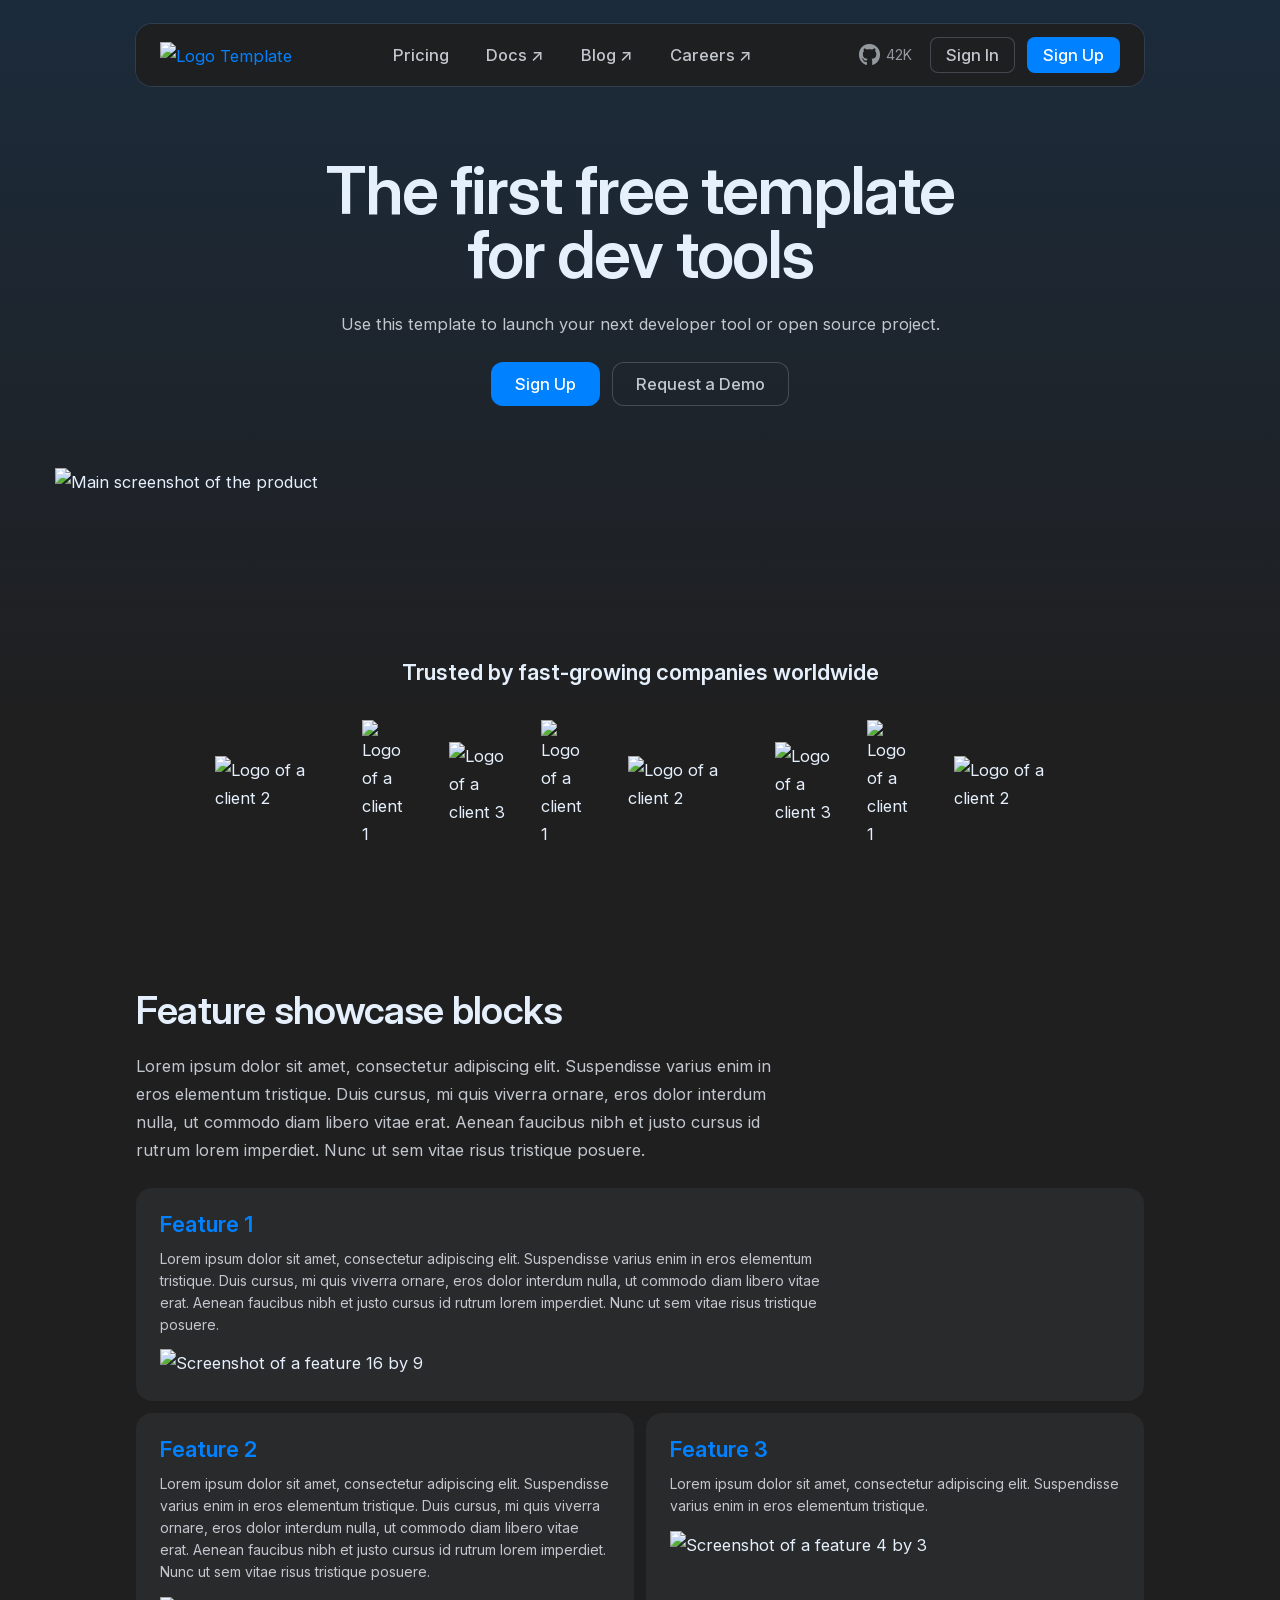
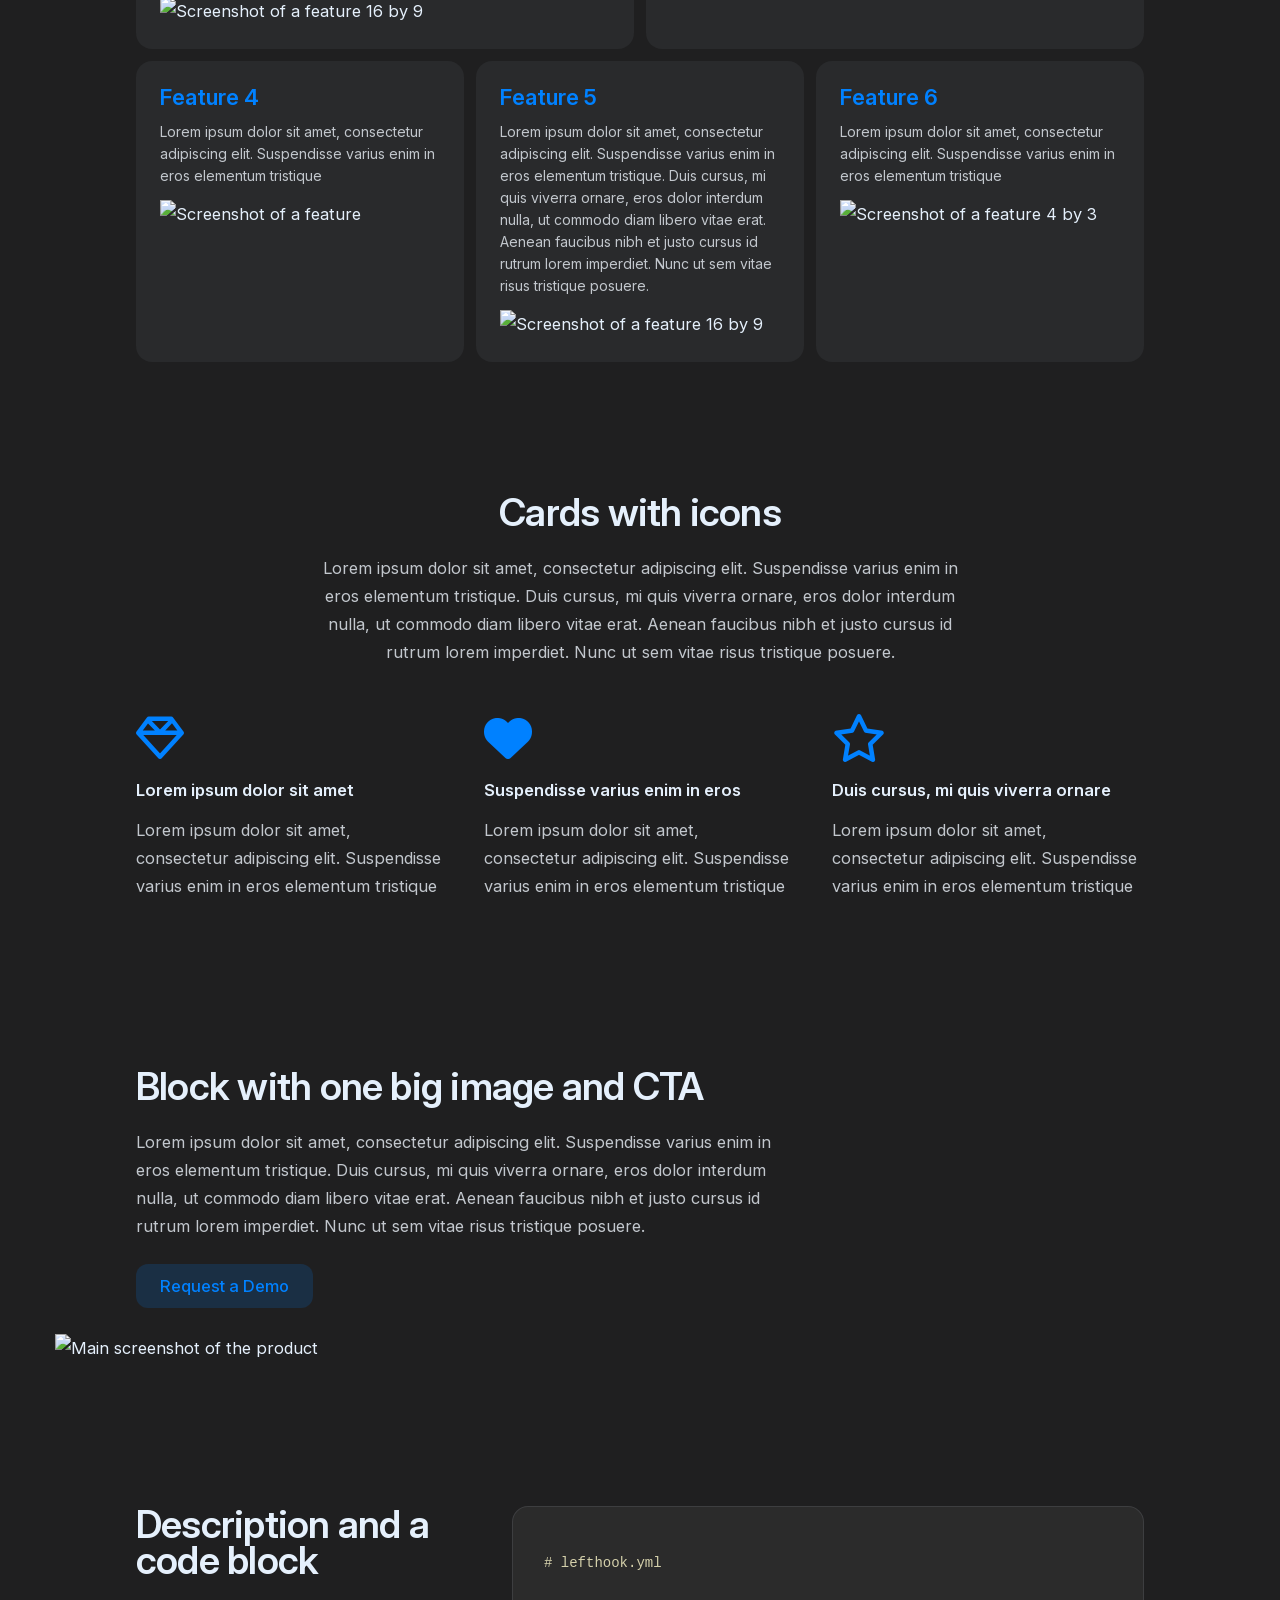
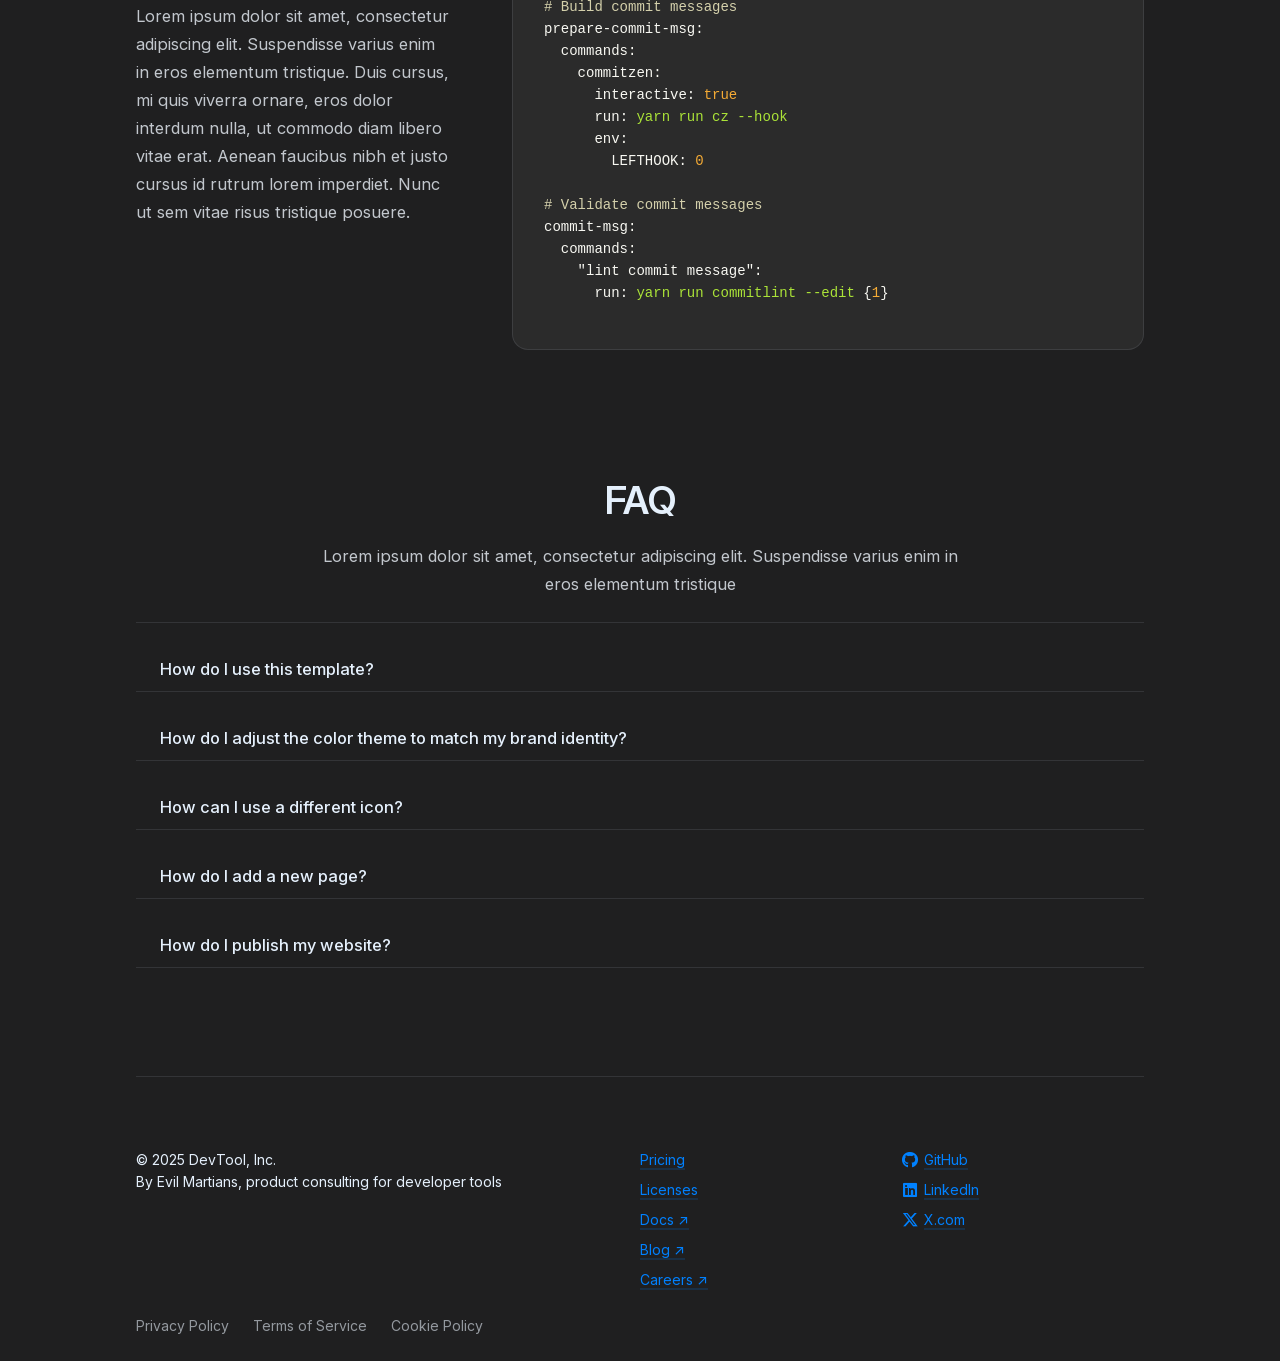
==== index.html @ e900818a "Merge c39c2cb5c415121796e2e6fe99fafd149a6c31c5 into 036e75100ebb5dcdecfb11efb75185112f4ec8be" ====
<!DOCTYPE html>
<html>
  <head>
    <meta charset="utf-8" />
    <title>LaunchKit — the first free template for dev tools</title>
    <meta content="The first free template for dev tools" name="description" />
    <meta content="width=device-width, initial-scale=1" name="viewport" />
    <link href="css/index.css" rel="stylesheet" type="text/css" />
    <link href="images/favicon.ico" rel="shortcut icon" type="image/x-icon" />
    <link href="images/webclip.png" rel="apple-touch-icon" />
  </head>
  <body class="theme-dark">
    <div class="background-gradient"></div>
    <div class="layout-blockcontainer page-container container">
      <div
        data-animation="default"
        data-collapse="medium"
        data-duration="400"
        data-easing="ease"
        data-easing2="ease"
        role="banner"
        class="navbar nav"
      >
        <div class="nav-container">
          <a
            href="index.html"
            aria-current="page"
            class="brand nav-brand current"
            ><img
              src="images/Logo-Template.svg"
              loading="lazy"
              alt="Logo Template"
          /></a>
          <nav role="navigation" class="nav-menu nav-menu">
            <a href="pricing.html" class="nav-link nav-link">Pricing</a>
            <a href="https://mintlify.com" class="nav-link nav-link">Docs ↗</a>
            <a href="https://substack.com" class="nav-link nav-link">Blog ↗</a>
            <a href="https://wellfound.com" class="nav-link nav-link"
              >Careers ↗</a
            >
            <div class="button-group-inline mobile-only">
              <a href="#" class="button-tertiary button">Sign In</a>
              <a href="#" class="button-primary button">Sign Up</a>
            </div>
          </nav>
          <div class="button-group">
            <a
              href="https://github.com"
              class="button-icon-text size-small hide-on-mobile inline-block"
            >
              <div class="icon-brand-m"></div>
              <div class="paragraph-s color-tertiary">42K</div>
            </a>
            <a href="#" class="button-tertiary size-small hide-on-mobile button"
              >Sign In</a
            >
            <a href="#" class="button-primary size-small button">Sign Up</a>
            <div class="menu-button nav-button">
              <div class="icon-nav-menu"></div>
            </div>
          </div>
        </div>
      </div>
      <section class="section">
        <div class="heading first-screen centered">
          <h1 class="heading-1-tight balanced">
            The first free template for dev tools
          </h1>
          <p class="paragraph-dimmed">
            Use this template to launch your next developer tool or open source
            project.
          </p>
          <div class="button-group margin-paragraph centered">
            <a href="#" class="button-primary button">Sign Up</a>
            <a href="#" class="button-tertiary button">Request a Demo</a>
          </div>
        </div>
        <div class="image-wide">
          <img
            src="images/UI-Light.png"
            loading="lazy"
            width="Auto"
            sizes="(max-width: 767px) 100vw, (max-width: 991px) 728px, 940px"
            alt="Main screenshot of the product"
            srcset="
              images/0868be15db1162a68a904dfbcfa22a59_UI-Light-p-500.png   500w,
              images/0868be15db1162a68a904dfbcfa22a59_UI-Light-p-800.png   800w,
              images/0868be15db1162a68a904dfbcfa22a59_UI-Light-p-1080.png 1080w,
              images/0868be15db1162a68a904dfbcfa22a59_UI-Light-p-1600.png 1600w,
              images/0868be15db1162a68a904dfbcfa22a59_UI-Light-p-2000.png 2000w,
              images/UI-Light.png                                         2356w
            "
            class="image-full"
          />
        </div>
      </section>
      <section class="section">
        <h5 class="text-centered">
          Trusted by fast-growing companies worldwide
        </h5>
        <div class="layout-hflex logo-container">
          <img
            src="images/logo-1.png"
            loading="lazy"
            width="111"
            alt="Logo of a client 2"
          /><img
            src="images/logo-3.png"
            loading="lazy"
            width="51"
            alt="Logo of a client 1"
          /><img
            src="images/logo-2.png"
            loading="lazy"
            width="56"
            alt="Logo of a client 3"
          /><img
            src="images/logo-3.png"
            loading="lazy"
            width="51"
            alt="Logo of a client 1"
          /><img
            src="images/logo-1.png"
            loading="lazy"
            width="111"
            alt="Logo of a client 2"
          /><img
            src="images/logo-2.png"
            loading="lazy"
            width="56"
            alt="Logo of a client 3"
          /><img
            src="images/logo-3.png"
            loading="lazy"
            width="51"
            alt="Logo of a client 1"
          /><img
            src="images/logo-1.png"
            loading="lazy"
            width="111"
            alt="Logo of a client 2"
          />
        </div>
      </section>
      <section class="section">
        <div class="heading">
          <h3 class="no-top-margin">Feature showcase blocks</h3>
          <p class="paragraph-dimmed">
            Lorem ipsum dolor sit amet, consectetur adipiscing elit. Suspendisse
            varius enim in eros elementum tristique. Duis cursus, mi quis
            viverra ornare, eros dolor interdum nulla, ut commodo diam libero
            vitae erat. Aenean faucibus nibh et justo cursus id rutrum lorem
            imperdiet. Nunc ut sem vitae risus tristique posuere.
          </p>
        </div>
        <div class="grid">
          <div class="feature-card">
            <div class="feature-heading">
              <h5 class="heading-5-accent no-top-margin">Feature 1</h5>
              <p class="paragraph-s paragraph-dimmed">
                Lorem ipsum dolor sit amet, consectetur adipiscing elit.
                Suspendisse varius enim in eros elementum tristique. Duis
                cursus, mi quis viverra ornare, eros dolor interdum nulla, ut
                commodo diam libero vitae erat. Aenean faucibus nibh et justo
                cursus id rutrum lorem imperdiet. Nunc ut sem vitae risus
                tristique posuere.
              </p>
            </div>
            <img
              src="images/image-placeholder-16-9.png"
              loading="lazy"
              sizes="(max-width: 767px) 100vw, (max-width: 991px) 728px, 940px"
              alt="Screenshot of a feature 16 by 9"
              srcset="
                images/image-placeholder-16-9-p-500.png   500w,
                images/image-placeholder-16-9-p-800.png   800w,
                images/image-placeholder-16-9-p-1080.png 1080w,
                images/image-placeholder-16-9-p-1600.png 1600w,
                images/image-placeholder-16-9.png        1712w
              "
              class="image-full"
            />
          </div>
        </div>
        <div class="grid columns-2">
          <div class="feature-card">
            <div class="feature-heading">
              <h5 class="heading-5-accent no-top-margin">Feature 2</h5>
              <p class="paragraph-s paragraph-dimmed">
                Lorem ipsum dolor sit amet, consectetur adipiscing elit.
                Suspendisse varius enim in eros elementum tristique. Duis
                cursus, mi quis viverra ornare, eros dolor interdum nulla, ut
                commodo diam libero vitae erat. Aenean faucibus nibh et justo
                cursus id rutrum lorem imperdiet. Nunc ut sem vitae risus
                tristique posuere.
              </p>
            </div>
            <img
              src="images/image-placeholder-16-9.png"
              loading="lazy"
              sizes="(max-width: 767px) 100vw, (max-width: 991px) 728px, 940px"
              alt="Screenshot of a feature 16 by 9"
              srcset="
                images/image-placeholder-16-9-p-500.png   500w,
                images/image-placeholder-16-9-p-800.png   800w,
                images/image-placeholder-16-9-p-1080.png 1080w,
                images/image-placeholder-16-9-p-1600.png 1600w,
                images/image-placeholder-16-9.png        1712w
              "
              class="image-full"
            />
          </div>
          <div class="feature-card">
            <div class="feature-heading">
              <h5 class="heading-5-accent no-top-margin">Feature 3</h5>
              <p class="paragraph-s paragraph-dimmed">
                Lorem ipsum dolor sit amet, consectetur adipiscing elit.
                Suspendisse varius enim in eros elementum tristique.
              </p>
            </div>
            <img
              src="images/image-placeholder-4-3.png"
              loading="lazy"
              sizes="(max-width: 767px) 100vw, (max-width: 991px) 728px, 940px"
              alt="Screenshot of a feature 4 by 3"
              srcset="
                images/image-placeholder-4-3-p-500.png   500w,
                images/image-placeholder-4-3-p-800.png   800w,
                images/image-placeholder-4-3-p-1080.png 1080w,
                images/image-placeholder-4-3.png        1284w
              "
              class="image-full"
            />
          </div>
        </div>
        <div class="grid columns-3">
          <div class="feature-card">
            <div class="feature-heading">
              <h5 class="heading-6 no-top-margin">Feature 4</h5>
              <p class="paragraph-s paragraph-dimmed">
                Lorem ipsum dolor sit amet, consectetur adipiscing elit.
                Suspendisse varius enim in eros elementum tristique
              </p>
            </div>
            <img
              src="images/image-placeholder.png"
              loading="lazy"
              width="482"
              sizes="(max-width: 767px) 100vw, 482px"
              alt="Screenshot of a feature"
              srcset="
                images/image-placeholder-p-500.png 500w,
                images/image-placeholder-p-800.png 800w,
                images/image-placeholder.png       964w
              "
              class="image-full"
            />
          </div>
          <div class="feature-card">
            <div class="feature-heading">
              <h5 class="heading-5-accent no-top-margin">Feature 5</h5>
              <p class="paragraph-s paragraph-dimmed">
                Lorem ipsum dolor sit amet, consectetur adipiscing elit.
                Suspendisse varius enim in eros elementum tristique. Duis
                cursus, mi quis viverra ornare, eros dolor interdum nulla, ut
                commodo diam libero vitae erat. Aenean faucibus nibh et justo
                cursus id rutrum lorem imperdiet. Nunc ut sem vitae risus
                tristique posuere.
              </p>
            </div>
            <img
              src="images/image-placeholder-16-9.png"
              loading="lazy"
              sizes="(max-width: 767px) 100vw, (max-width: 991px) 728px, 940px"
              alt="Screenshot of a feature 16 by 9"
              srcset="
                images/image-placeholder-16-9-p-500.png   500w,
                images/image-placeholder-16-9-p-800.png   800w,
                images/image-placeholder-16-9-p-1080.png 1080w,
                images/image-placeholder-16-9-p-1600.png 1600w,
                images/image-placeholder-16-9.png        1712w
              "
              class="image-full"
            />
          </div>
          <div class="feature-card">
            <div class="feature-heading">
              <h5 class="heading-5-accent no-top-margin">Feature 6</h5>
              <p class="paragraph-s paragraph-dimmed">
                Lorem ipsum dolor sit amet, consectetur adipiscing elit.
                Suspendisse varius enim in eros elementum tristique
              </p>
            </div>
            <img
              src="images/image-placeholder-4-3.png"
              loading="lazy"
              width="482"
              sizes="(max-width: 767px) 100vw, 482px"
              alt="Screenshot of a feature 4 by 3"
              srcset="
                images/image-placeholder-4-3-p-500.png   500w,
                images/image-placeholder-4-3-p-800.png   800w,
                images/image-placeholder-4-3-p-1080.png 1080w,
                images/image-placeholder-4-3.png        1284w
              "
              class="image-full"
            />
          </div>
        </div>
      </section>
      <section class="section">
        <div class="heading centered">
          <h3 class="no-top-margin">Cards with icons</h3>
          <p class="paragraph-dimmed">
            Lorem ipsum dolor sit amet, consectetur adipiscing elit. Suspendisse
            varius enim in eros elementum tristique. Duis cursus, mi quis
            viverra ornare, eros dolor interdum nulla, ut commodo diam libero
            vitae erat. Aenean faucibus nibh et justo cursus id rutrum lorem
            imperdiet. Nunc ut sem vitae risus tristique posuere.
          </p>
        </div>
        <div class="cards-with-icons-container">
          <div class="card-with-icon">
            <div class="icon-xl"></div>
            <div class="feature-heading">
              <p class="paragraph-m-bold">Lorem ipsum dolor sit amet</p>
              <p class="paragraph-dimmed">
                Lorem ipsum dolor sit amet, consectetur adipiscing elit.
                Suspendisse varius enim in eros elementum tristique
              </p>
            </div>
          </div>
          <div class="card-with-icon">
            <div class="icon-xl-solid"></div>
            <div class="feature-heading">
              <p class="paragraph-m-bold">Suspendisse varius enim in eros</p>
              <p class="paragraph-dimmed">
                Lorem ipsum dolor sit amet, consectetur adipiscing elit.
                Suspendisse varius enim in eros elementum tristique
              </p>
            </div>
          </div>
          <div class="card-with-icon">
            <div class="icon-xl"></div>
            <div class="feature-heading">
              <p class="paragraph-m-bold">
                Duis cursus, mi quis viverra ornare
              </p>
              <p class="paragraph-dimmed">
                Lorem ipsum dolor sit amet, consectetur adipiscing elit.
                Suspendisse varius enim in eros elementum tristique
              </p>
            </div>
          </div>
        </div>
      </section>
      <section class="section">
        <div class="heading">
          <h3 class="no-top-margin">Block with one big image and CTA</h3>
          <p class="paragraph-dimmed">
            Lorem ipsum dolor sit amet, consectetur adipiscing elit. Suspendisse
            varius enim in eros elementum tristique. Duis cursus, mi quis
            viverra ornare, eros dolor interdum nulla, ut commodo diam libero
            vitae erat. Aenean faucibus nibh et justo cursus id rutrum lorem
            imperdiet. Nunc ut sem vitae risus tristique posuere.
          </p>
          <div class="button-group margin-paragraph">
            <a href="#" class="button-secondary button">Request a Demo</a>
          </div>
        </div>
        <div class="image-wide">
          <img
            src="images/UI-Light.png"
            loading="lazy"
            width="Auto"
            sizes="(max-width: 767px) 100vw, (max-width: 991px) 728px, 940px"
            alt="Main screenshot of the product"
            srcset="
              images/0868be15db1162a68a904dfbcfa22a59_UI-Light-p-500.png   500w,
              images/0868be15db1162a68a904dfbcfa22a59_UI-Light-p-800.png   800w,
              images/0868be15db1162a68a904dfbcfa22a59_UI-Light-p-1080.png 1080w,
              images/0868be15db1162a68a904dfbcfa22a59_UI-Light-p-1600.png 1600w,
              images/0868be15db1162a68a904dfbcfa22a59_UI-Light-p-2000.png 2000w,
              images/UI-Light.png                                         2356w
            "
            class="image-full"
          />
        </div>
      </section>
      <section class="section">
        <div class="grid columns-1/2-1 gap-xl">
          <div class="heading">
            <h3 class="no-top-margin">Description and a code block</h3>
            <p class="paragraph-dimmed">
              Lorem ipsum dolor sit amet, consectetur adipiscing elit.
              Suspendisse varius enim in eros elementum tristique. Duis cursus,
              mi quis viverra ornare, eros dolor interdum nulla, ut commodo diam
              libero vitae erat. Aenean faucibus nibh et justo cursus id rutrum
              lorem imperdiet. Nunc ut sem vitae risus tristique posuere.
            </p>
          </div>
          <div class="card-code-block dark">
            <pre
              contenteditable="false"
              class="code-block-text-s code-block"
              style="
                display: block;
                overflow-x: auto;
                background: #2b2b2b;
                color: #f8f8f2;
                padding: 0.5em;
              "
            ><code class="language-yaml" style="white-space:pre"><span style="color:#d4d0ab"># lefthook.yml</span><span>
</span>
<span></span><span style="color:#d4d0ab"># Build commit messages</span><span>
</span><span></span><span class="hljs-attr">prepare-commit-msg:</span><span>
</span><span>  </span><span class="hljs-attr">commands:</span><span>
</span><span>    </span><span class="hljs-attr">commitzen:</span><span>
</span><span>      </span><span class="hljs-attr">interactive:</span><span> </span><span style="color:#f5ab35">true</span><span>
</span><span>      </span><span class="hljs-attr">run:</span><span> </span><span style="color:#abe338">yarn</span><span> </span><span style="color:#abe338">run</span><span> </span><span style="color:#abe338">cz</span><span> </span><span style="color:#abe338">--hook</span><span>
</span><span>      </span><span class="hljs-attr">env:</span><span>
</span><span>        </span><span class="hljs-attr">LEFTHOOK:</span><span> </span><span style="color:#f5ab35">0</span><span>
</span>
<span></span><span style="color:#d4d0ab"># Validate commit messages</span><span>
</span><span></span><span class="hljs-attr">commit-msg:</span><span>
</span><span>  </span><span class="hljs-attr">commands:</span><span>
</span><span>    </span><span class="hljs-attr">&quot;lint commit message&quot;:</span><span>
</span><span>      </span><span class="hljs-attr">run:</span><span> </span><span style="color:#abe338">yarn</span><span> </span><span style="color:#abe338">run</span><span> </span><span style="color:#abe338">commitlint</span><span> </span><span style="color:#abe338">--edit</span><span> {</span><span style="color:#f5ab35">1</span><span>}</span></code></pre>
          </div>
        </div>
      </section>
      <section class="section">
        <div class="heading centered">
          <h3 class="no-top-margin">FAQ</h3>
          <p class="paragraph-dimmed">
            Lorem ipsum dolor sit amet, consectetur adipiscing elit. Suspendisse
            varius enim in eros elementum tristique
          </p>
        </div>
        <div class="accordion-container">
          <div
            data-hover="false"
            data-delay="0"
            data-id="e5457ee8-5fa4-2020-8492-75cfee855901"
            style="height: 68px"
            class="accordion-item dropdown"
          >
            <div class="accordion-toggle dropdown-toggle">
              <div
                style="
                  -webkit-transform: translate3d(0, 0, 0) scale3d(1, 1, 1)
                    rotateX(0) rotateY(0) rotateZ(0deg) skew(0, 0);
                  -moz-transform: translate3d(0, 0, 0) scale3d(1, 1, 1)
                    rotateX(0) rotateY(0) rotateZ(0deg) skew(0, 0);
                  -ms-transform: translate3d(0, 0, 0) scale3d(1, 1, 1)
                    rotateX(0) rotateY(0) rotateZ(0deg) skew(0, 0);
                  transform: translate3d(0, 0, 0) scale3d(1, 1, 1) rotateX(0)
                    rotateY(0) rotateZ(0deg) skew(0, 0);
                "
                class="accordion-chevron icon-dropdown-toggle"
              ></div>
              <p class="ui-m-bold">How do I use this template?</p>
            </div>
            <nav class="dropdown-list dropdown-list">
              <div class="accordion-answer">
                <p>
                  First, clone the template. Then, decide which blocks make
                  sense for your landing and delete the rest. Replace all “Lorem
                  ipsum” text with your copy, upload your images, and set up
                  actions for the buttons and links.
                </p>
              </div>
            </nav>
          </div>
          <div
            data-hover="false"
            data-delay="0"
            data-id="65ae8256-ba4b-ff82-b80c-184c17a95dcf"
            style="height: 68px"
            class="accordion-item dropdown"
          >
            <div class="accordion-toggle dropdown-toggle">
              <div
                style="
                  -webkit-transform: translate3d(0, 0, 0) scale3d(1, 1, 1)
                    rotateX(0) rotateY(0) rotateZ(0deg) skew(0, 0);
                  -moz-transform: translate3d(0, 0, 0) scale3d(1, 1, 1)
                    rotateX(0) rotateY(0) rotateZ(0deg) skew(0, 0);
                  -ms-transform: translate3d(0, 0, 0) scale3d(1, 1, 1)
                    rotateX(0) rotateY(0) rotateZ(0deg) skew(0, 0);
                  transform: translate3d(0, 0, 0) scale3d(1, 1, 1) rotateX(0)
                    rotateY(0) rotateZ(0deg) skew(0, 0);
                "
                class="accordion-chevron icon-dropdown-toggle"
              ></div>
              <p class="ui-m-bold">
                How do I adjust the color theme to match my brand identity?
              </p>
            </div>
            <nav class="dropdown-list dropdown-list">
              <div class="accordion-answer">
                <p>You can update the color theme in two ways:</p>
                <ol role="list">
                  <li>
                    Switching between light and dark modes.<br />Apply either
                    the Theme Light or Theme Dark class to the Body element of
                    any page. This will apply the theme across the entire page.
                    If no class is set, the light theme is used by default.
                  </li>
                  <li>
                    Customize the color palette.<br />Use
                    <a href="https://codepen.io/romanshamin/full/QwWgNLN"
                      >this tool</a
                    >
                    to tweak the overall color theme. Adjust the two sliders
                    until both themes match your brand’s vibe. Then, in the
                    Webflow template, go to Variables → Colors and copy-paste
                    the color codes from the tool into the template’s variables.
                  </li>
                </ol>
              </div>
            </nav>
          </div>
          <div
            data-hover="false"
            data-delay="0"
            data-id="7d2171dd-d69f-5524-079e-dcd9b4bf7b91"
            style="height: 68px"
            class="accordion-item dropdown"
          >
            <div class="accordion-toggle dropdown-toggle">
              <div
                style="
                  -webkit-transform: translate3d(0, 0, 0) scale3d(1, 1, 1)
                    rotateX(0) rotateY(0) rotateZ(0deg) skew(0, 0);
                  -moz-transform: translate3d(0, 0, 0) scale3d(1, 1, 1)
                    rotateX(0) rotateY(0) rotateZ(0deg) skew(0, 0);
                  -ms-transform: translate3d(0, 0, 0) scale3d(1, 1, 1)
                    rotateX(0) rotateY(0) rotateZ(0deg) skew(0, 0);
                  transform: translate3d(0, 0, 0) scale3d(1, 1, 1) rotateX(0)
                    rotateY(0) rotateZ(0deg) skew(0, 0);
                "
                class="accordion-chevron icon-dropdown-toggle"
              ></div>
              <p class="ui-m-bold">How can I use a different icon?</p>
            </div>
            <nav class="dropdown-list dropdown-list">
              <div class="accordion-answer">
                <p>
                  This template uses Font Awesome icons as font files, which
                  makes it easy to add them to buttons and links and style them
                  like regular text. Brand icons, such as logos, are stored
                  separately. To use them, apply the Icon Brand M class to any
                  text element — this enables Font Awesome Brand icons. For
                  standard icons, use classes from Icon M to Icon XL depending
                  on the size you need.
                </p>
                <p>To add a new icon:</p>
                <ol role="list">
                  <li>
                    Go to
                    <a href="https://fontawesome.com/icons"
                      >fontawesome.com/icons</a
                    >
                  </li>
                  <li>Search for an icon in the free set</li>
                  <li>Copy the icon as text</li>
                  <li>
                    In Webflow, paste it into a text block that has any of the
                    ‘Icon’ classes applied. Pay attention to the icon style —
                    some icons are available only in the Solid style
                  </li>
                </ol>
              </div>
            </nav>
          </div>
          <div
            data-hover="false"
            data-delay="0"
            data-id="daf028cb-a0c7-cfc4-203c-1b198137d568"
            style="height: 68px"
            class="accordion-item dropdown"
          >
            <div class="accordion-toggle dropdown-toggle">
              <div
                style="
                  -webkit-transform: translate3d(0, 0, 0) scale3d(1, 1, 1)
                    rotateX(0) rotateY(0) rotateZ(0deg) skew(0, 0);
                  -moz-transform: translate3d(0, 0, 0) scale3d(1, 1, 1)
                    rotateX(0) rotateY(0) rotateZ(0deg) skew(0, 0);
                  -ms-transform: translate3d(0, 0, 0) scale3d(1, 1, 1)
                    rotateX(0) rotateY(0) rotateZ(0deg) skew(0, 0);
                  transform: translate3d(0, 0, 0) scale3d(1, 1, 1) rotateX(0)
                    rotateY(0) rotateZ(0deg) skew(0, 0);
                "
                class="accordion-chevron icon-dropdown-toggle"
              ></div>
              <p class="ui-m-bold">How do I add a new page?</p>
            </div>
            <nav class="dropdown-list dropdown-list">
              <div class="accordion-answer">
                <p>
                  Simply copy index.html, rename it, end edit it to your liking.
                </p>
              </div>
            </nav>
          </div>
          <div
            data-hover="false"
            data-delay="0"
            data-id="daf4d096-653f-6cf8-f310-7170a8858ab4"
            style="height: 68px"
            class="accordion-item dropdown"
          >
            <div class="accordion-toggle dropdown-toggle">
              <div
                style="
                  -webkit-transform: translate3d(0, 0, 0) scale3d(1, 1, 1)
                    rotateX(0) rotateY(0) rotateZ(0deg) skew(0, 0);
                  -moz-transform: translate3d(0, 0, 0) scale3d(1, 1, 1)
                    rotateX(0) rotateY(0) rotateZ(0deg) skew(0, 0);
                  -ms-transform: translate3d(0, 0, 0) scale3d(1, 1, 1)
                    rotateX(0) rotateY(0) rotateZ(0deg) skew(0, 0);
                  transform: translate3d(0, 0, 0) scale3d(1, 1, 1) rotateX(0)
                    rotateY(0) rotateZ(0deg) skew(0, 0);
                "
                class="accordion-chevron icon-dropdown-toggle"
              ></div>
              <p class="ui-m-bold">How do I publish my website?</p>
            </div>
            <nav class="dropdown-list dropdown-list">
              <div class="accordion-answer">
                <p>
                  This template is already built. Take all files and host it
                  using hosting of your choice for example Supabase.
                </p>
              </div>
            </nav>
          </div>
        </div>
      </section>
      <section class="footer">
        <div class="footer-layout">
          <div>
            <p class="paragraph-s">
              © 2025 DevTool, Inc.<br />By Evil Martians, product consulting for
              developer tools
            </p>
          </div>
          <div>
            <div class="layout-vflex link-list">
              <a href="pricing.html" class="paragraph-s">Pricing</a>
              <a href="licenses.html" class="paragraph-s">Licenses</a>
              <a href="https://mintlify.com" class="paragraph-s">Docs ↗</a>
              <a href="https://substack.com" class="paragraph-s">Blog ↗</a>
              <a href="https://wellfound.com" class="paragraph-s">Careers ↗</a>
            </div>
          </div>
          <div>
            <div class="layout-vflex link-list">
              <a
                data-id="3e7704bc-75ef-787b-bafe-a7c6350da5e4"
                href="https://github.com"
                class="icon-link-s inline-block"
              >
                <div class="icon-brand-s color-accent"></div>
                <div class="paragraph-s pseudo-link">GitHub</div>
              </a>
              <a
                data-id="b610d62a-281d-e068-1417-5a959687b7b1"
                href="https://www.linkedin.com"
                class="icon-link-s inline-block"
              >
                <div class="icon-brand-s color-accent"></div>
                <div class="paragraph-s pseudo-link">LinkedIn</div>
              </a>
              <a
                data-id="21848985-5cab-8c8d-5093-92bbea1234e3"
                href="https://x.com"
                class="icon-link-s inline-block"
              >
                <div class="icon-brand-s color-accent"></div>
                <div class="paragraph-s pseudo-link">X.com</div>
              </a>
            </div>
          </div>
        </div>
        <div class="layout-hflex link-list-horizontal">
          <a href="#" class="link-tertiary paragraph-s">Privacy Policy</a>
          <a href="#" class="link-tertiary paragraph-s">Terms of Service</a>
          <a href="#" class="link-tertiary paragraph-s">Cookie Policy</a>
        </div>
      </section>
    </div>
  </body>
</html>
---- css/index.css ----
@font-face {
  font-family: Inter Variable;
  src: url("../fonts/InterVariable.woff2") format("woff2");
  font-weight: 100 900;
  font-style: normal;
  font-display: swap;
}

@font-face {
  font-family: Inter Variable;
  src: url("../fonts/InterVariable-Italic.woff2") format("woff2");
  font-weight: 100 900;
  font-style: italic;
  font-display: swap;
}

@font-face {
  font-family: "Icons (Font Awesome)";
  src: url("../fonts/fa-regular-400.woff2") format("woff2");
  font-weight: 400;
  font-style: normal;
  font-display: swap;
}

@font-face {
  font-family: "Icons Brands (Font Awesome)";
  src: url("../fonts/fa-brands-400.woff2") format("woff2");
  font-weight: 400;
  font-style: normal;
  font-display: swap;
}

@font-face {
  font-family: "Icons (Font Awesome)";
  src: url("../fonts/fa-solid-900.woff2") format("woff2");
  font-weight: 900;
  font-style: normal;
  font-display: swap;
}

:root {
  /* Fonts */
  --text-font: "Inter Variable", Arial, sans-serif;
  --icons-brands: "Icons Brands (Font Awesome)", Arial, sans-serif;
  --icons: "Icons (Font Awesome)", Arial, sans-serif;

  /* Colors */
  --colors-background: white;
  --colors-surface: #99a3ae14;
  --colors-text-primary: #363e48;
  --colors-text-secondary: #757a7f;
  --colors-text-tertiary: #a7acb2;
  --colors-accent: #0081ff;
  --colors-accent-b: #0081ff29;
  --colors-on-accent: white;
  --colors-button-primary-bg-hover: #0088f0d9;
  --colors-button-secondary-bg-hover: #0088f033;
  --colors-border-level-2: #99a3ae29; /* TODO: rename */
  --colors-border-level-3: #99a3ae52; /* TODO: rename */
  --colors-background-blur: #ffffffe6; /* TODO: use background */
  --colors-gradient-bg-start: #0081ff14;
  --colors-gradient-bg-end: #0081ff00;

  /* Sizing */
  --paragraph-m-size: 16.5px;
  --paragraph-m-line-height: 28px;
  --_sizing---m-default-vertical: 12px;
  --_sizing---m-section-vertical: 60px;
  --sizing-m-card-paddings: 24px;
  --header-1-size: 66px;
  --header-1-line-height: 64px;
  --header-font-weight: 600;
  --header-1-letter-spacing: -1.98px;
  --header-2-size: 49.5px;
  --header-2-line-height: 52px;
  --header-2-letter-spacing: -1.485px;
  --header-3-size: 38.5px;
  --header-3-line-height: 36px;
  --header-3-letter-spacing: -0.77px;
  --header-4-size: 27.5px;
  --header-4-line-height: 28px;
  --header-4-letter-spacing: -0.275px;
  --header-5-size: 22px;
  --header-5-line-height: 24px;
  --ui-m-size: 16.5px;
  --ui-m-line-height: 20px;
  --paragraph-l-size: 22px;
  --paragraph-l-line-height: 32px;
  --paragraph-l-letter-spacing: -0.44px;
  --paragraph-s-size: 14px;
  --paragraph-s-line-height: 22px;
  --paragraph-xs-size: 11px;
  --paragraph-xs-line-height: 16px;
  --_sizing---m-button-vertical-padding: 12px;
  --_sizing---m-button-horizontal-padding: 24px;
  --ui-button-font-weight: 500;
  --_sizing---s-button-vertical-padding: 8px;
  --_sizing---s-button-horizontal-padding: 16px;
}

.theme-light {
  --colors-background: white;
  --colors-surface: #99a3ae14;
  --colors-text-primary: #363e48;
  --colors-text-secondary: #757a7f;
  --colors-text-tertiary: #a7acb2;
  --colors-accent: #0081ff;
  --colors-accent-b: #0081ff29;
  --colors-on-accent: white;
  --colors-button-primary-bg-hover: #0088f0d9;
  --colors-button-secondary-bg-hover: #0088f033;
  --colors-border-level-2: #99a3ae29;
  --colors-border-level-3: #99a3ae52;
  --colors-background-blur: #ffffffe6;
  --colors-gradient-bg-start: #0081ff14;
  --colors-gradient-bg-end: #0081ff00;
}

.theme-dark {
  --colors-background: #1f1f20;
  --colors-surface: #9aa3af14;
  --colors-text-primary: #e5f0fc;
  --colors-text-secondary: #c2c7cd;
  --colors-text-tertiary: #94999f;
  --colors-accent: #0081ff;
  --colors-accent-b: #0081ff29;
  --colors-on-accent: white;
  --colors-button-primary-bg-hover: #0088f0d9;
  --colors-button-secondary-bg-hover: #0088f04d;
  --colors-border-level-2: #9aa3af29;
  --colors-border-level-3: #9aa3af52;
  --colors-background-blur: #1f1f20e6;
  --colors-gradient-bg-start: #0081ff1f;
  --colors-gradient-bg-end: #0081ff00;
}

.layout-blockcontainer {
  max-width: 940px;
  margin-left: auto;
  margin-right: auto;
  display: block;
}

.layout-hflex {
  flex-direction: row;
  align-items: flex-start;
  display: flex;
}

.layout-vflex {
  flex-direction: column;
  align-items: flex-start;
  display: flex;
}

@media screen and (max-width: 991px) {
  .layout-blockcontainer {
    max-width: 728px;
  }
}

@media screen and (max-width: 767px) {
  .layout-blockcontainer {
    max-width: none;
  }
}

html,
body {
  margin: 0;
}

body {
  background-color: var(--colors-background);
  font-family: var(--text-font);
  color: var(--colors-text-primary);
  font-size: var(--paragraph-m-size);
  line-height: var(--paragraph-m-line-height);
}

h1 {
  margin-top: var(--_sizing---m-default-vertical);
  margin-bottom: var(--_sizing---m-section-vertical);
  font-size: var(--header-1-size);
  line-height: var(--header-1-line-height);
  font-weight: var(--header-font-weight);
  letter-spacing: var(--header-1-letter-spacing);
}

h2 {
  margin-top: 32px;
  margin-bottom: var(--_sizing---m-default-vertical);
  font-size: var(--header-2-size);
  line-height: var(--header-2-line-height);
  font-weight: var(--header-font-weight);
  letter-spacing: var(--header-2-letter-spacing);
}

h3 {
  margin-top: 32px;
  margin-bottom: var(--_sizing---m-default-vertical);
  font-size: var(--header-3-size);
  line-height: var(--header-3-line-height);
  font-weight: var(--header-font-weight);
  letter-spacing: var(--header-3-letter-spacing);
}

h4 {
  margin-top: 32px;
  margin-bottom: var(--_sizing---m-default-vertical);
  font-size: var(--header-4-size);
  line-height: var(--header-4-line-height);
  font-weight: var(--header-font-weight);
  letter-spacing: var(--header-4-letter-spacing);
}

h5 {
  margin-top: 32px;
  margin-bottom: var(--_sizing---m-default-vertical);
  font-size: var(--header-5-size);
  line-height: var(--header-5-line-height);
  font-weight: var(--header-font-weight);
}

h6 {
  font-size: var(--ui-m-size);
  line-height: var(--ui-m-line-height);
  font-weight: var(--header-font-weight);
  margin-top: 16px;
  margin-bottom: 8px;
}

p {
  margin-top: var(--_sizing---m-default-vertical);
  margin-bottom: var(--_sizing---m-default-vertical);
}

a {
  color: var(--colors-accent);
  -webkit-text-stroke-width: 0px;
  text-underline-offset: 0px;
  text-decoration: underline;
  -webkit-text-decoration-color: var(--colors-accent-b);
  text-decoration-color: var(--colors-accent-b);
  -webkit-text-decoration-skip-ink: none;
  text-decoration-skip-ink: none;
  text-underline-position: under;
  text-decoration-thickness: 2px;
}

a:hover {
  color: var(--colors-button-primary-bg-hover);
}

ul,
ol {
  margin-top: 16px;
  margin-bottom: 16px;
  padding-left: 40px;
}

li {
  margin-top: 8px;
  margin-bottom: 8px;
}

blockquote {
  font-size: var(--paragraph-m-size);
  line-height: var(--paragraph-m-line-height);
  border-left: 5px solid #e2e2e2;
  margin-top: 12px;
  margin-bottom: 12px;
  padding: 12px 40px 12px 36px;
}

img {
  vertical-align: middle;
  max-width: 100%;
  display: inline-block;
}

.page-container {
  max-width: 1008px;
}

.section {
  padding-top: var(--_sizing---m-section-vertical);
  padding-bottom: var(--_sizing---m-section-vertical);
}

.section.no-top-padding {
  padding-top: 0;
}

.heading {
  margin-bottom: var(--_sizing---m-default-vertical);
  grid-column-gap: 0px;
  grid-row-gap: 0px;
  flex-flow: column;
  max-width: 672px;
  display: flex;
}

.heading.first-screen {
  padding-bottom: 36px;
}

.heading.centered {
  text-align: center;
  margin-left: auto;
  margin-right: auto;
}

.button-group {
  grid-column-gap: 12px;
  grid-row-gap: 12px;
  flex-flow: wrap;
  align-items: center;
  display: flex;
}

.button-group.margin-paragraph {
  margin-top: var(--_sizing---m-default-vertical);
  margin-bottom: var(--_sizing---m-default-vertical);
}

.button-group.margin-paragraph.centered {
  justify-content: center;
  align-items: center;
}

.button-group.hide-on-desktop {
  display: none;
}

.button-group.margin-top-l {
  margin-top: 24px;
}

.content {
  padding-top: var(--_sizing---m-section-vertical);
  padding-bottom: var(--_sizing---m-section-vertical);
  max-width: 720px;
}

.paragraph-l {
  font-size: var(--paragraph-l-size);
  line-height: var(--paragraph-l-line-height);
  letter-spacing: var(--paragraph-l-letter-spacing);
}

.paragraph-s {
  font-size: var(--paragraph-s-size);
  line-height: var(--paragraph-s-line-height);
}

.paragraph-s.pseudo-link {
  text-decoration: underline;
  -webkit-text-decoration-color: var(--colors-accent-b);
  text-decoration-color: var(--colors-accent-b);
  text-decoration-thickness: 2px;
}

.paragraph-s.color-tertiary {
  color: var(--colors-text-tertiary);
}

.paragraph-xs {
  font-size: var(--paragraph-xs-size);
  line-height: var(--paragraph-xs-line-height);
}

.ui-m {
  color: var(--colors-text-primary);
  font-size: var(--ui-m-size);
  line-height: var(--ui-m-line-height);
  margin-top: 0;
  margin-bottom: 0;
  font-weight: 400;
}

.ui-m.color-tertiary {
  color: var(--colors-text-tertiary);
}

.list-s {
  font-size: var(--paragraph-s-size);
  line-height: var(--paragraph-s-line-height);
}

.ui-m-bold {
  color: var(--colors-text-primary);
  font-size: var(--ui-m-size);
  line-height: var(--ui-m-line-height);
  margin-top: 0;
  margin-bottom: 0;
  font-weight: 500;
}

.ui-m-bold.single-line {
  text-overflow: ellipsis;
  white-space: nowrap;
  overflow-wrap: normal;
  overflow: hidden;
}

.block-quote-s {
  font-size: var(--paragraph-s-size);
  line-height: var(--paragraph-s-line-height);
}

/* Buttons */

.button-primary {
  padding: var(--_sizing---m-button-vertical-padding)
    var(--_sizing---m-button-horizontal-padding);
  background-color: var(--colors-accent);
  color: var(--colors-on-accent);
  font-size: var(--ui-m-size);
  line-height: var(--ui-m-line-height);
  font-weight: var(--ui-button-font-weight);
  text-align: center;
  border-radius: 12px;
}

.button-primary:hover {
  background-color: var(--colors-button-primary-bg-hover);
  color: var(--colors-on-accent);
}

.button-primary.size-small {
  padding: var(--_sizing---s-button-vertical-padding)
    var(--_sizing---s-button-horizontal-padding);
  border-radius: 8px;
}

.button-primary.button-full-width {
  width: 100%;
}

.button-secondary {
  padding: var(--_sizing---m-button-vertical-padding)
    var(--_sizing---m-button-horizontal-padding);
  background-color: var(--colors-accent-b);
  color: var(--colors-accent);
  font-size: var(--ui-m-size);
  line-height: var(--ui-m-line-height);
  font-weight: var(--ui-button-font-weight);
  text-align: center;
  border: 0 #0000;
  border-radius: 12px;
  text-decoration: none;
}

.button-secondary:hover {
  background-color: var(--colors-button-secondary-bg-hover);
}

.button-secondary.size-small {
  padding: var(--_sizing---s-button-vertical-padding)
    var(--_sizing---s-button-horizontal-padding);
  border-radius: 8px;
}

.body {
  background-color: var(--colors-background);
  color: var(--colors-text-primary);
}

.button-tertiary {
  padding: var(--_sizing---m-button-vertical-padding)
    var(--_sizing---m-button-horizontal-padding);
  box-shadow: inset 0 0 0 1px var(--colors-border-level-3);
  color: var(--colors-text-secondary);
  font-size: var(--ui-m-size);
  line-height: var(--ui-m-line-height);
  font-weight: var(--ui-button-font-weight);
  text-align: center;
  background-color: #0000;
  border: 0 #fff;
  border-radius: 12px;
  text-decoration: none;
}

.button-tertiary:hover {
  background-color: var(--colors-surface);
  color: var(--colors-text-secondary);
}

.button-tertiary.size-small {
  padding: var(--_sizing---s-button-vertical-padding)
    var(--_sizing---s-button-horizontal-padding);
  border-radius: 8px;
}

.button-tertiary.button-full-width {
  width: 100%;
}

/* Navigation */

.navbar {
  background-color: #0000;
  margin-top: 24px;
  position: sticky;
  inset: 24px 0% auto;
}

.nav-container {
  grid-column-gap: 16px;
  grid-row-gap: 16px;
  background-color: var(--colors-background-blur);
  box-shadow: 0 0 0 1px var(--colors-border-level-2);
  -webkit-backdrop-filter: blur(40px);
  backdrop-filter: blur(40px);
  border-radius: 16px;
  grid-template-rows: auto;
  grid-template-columns: 1fr 1fr 1fr 1fr;
  grid-auto-columns: 1fr;
  justify-content: space-between;
  place-items: center stretch;
  max-width: 1008px;
  margin-left: 0;
  margin-right: 0;
  padding: 12px 12px 12px 24px;
  display: flex;
}

.nav-link {
  color: var(--colors-text-secondary);
  font-size: var(--ui-m-size);
  line-height: var(--ui-m-line-height);
  font-weight: var(--ui-button-font-weight);
  border-radius: 8px;
  padding: 8px 16px;
  display: inline-block;
  text-decoration: none;
}

.nav-link:hover {
  color: var(--colors-text-primary);
}

.nav-link:active {
  color: var(--colors-text-tertiary);
}

.div-block {
  justify-content: space-between;
  align-items: center;
  display: flex;
}

.background-gradient {
  z-index: -10;
  background-image: linear-gradient(
    180deg,
    var(--colors-gradient-bg-start),
    var(--colors-gradient-bg-end)
  );
  width: 100%;
  height: 80vh;
  position: absolute;
  inset: 0%;
}

.image-wide {
  margin-top: var(--_sizing---m-default-vertical);
  margin-bottom: var(--_sizing---m-default-vertical);
  width: 116%;
  max-width: none;
  margin-left: -8%;
}

.paragraph-dimmed {
  color: var(--colors-text-secondary);
}

.footer {
  border-top: 1px solid var(--colors-border-level-2);
  margin-top: 48px;
  margin-bottom: 0;
  padding-top: 60px;
  padding-bottom: 24px;
}

.menu-button.open {
  border-radius: 8px;
}

.button-group-inline {
  grid-column-gap: 12px;
  grid-row-gap: 12px;
  display: inline-flex;
}

.button-group-inline.hide-on-desktop,
.button-group-inline.mobile-only {
  display: none;
}

.logo-container {
  grid-column-gap: 36px;
  grid-row-gap: 36px;
  flex-flow: wrap;
  place-content: stretch center;
  align-items: center;
  padding-top: 24px;
  padding-bottom: 24px;
}

.text-centered {
  text-align: center;
}

.button-icon-text {
  padding: var(--_sizing---m-button-vertical-padding) 12px;
  grid-column-gap: 8px;
  grid-row-gap: 8px;
  color: var(--colors-text-tertiary);
  text-align: center;
  border-radius: 12px;
  justify-content: center;
  align-items: center;
  text-decoration: none;
  display: flex;
}

.button-icon-text:hover {
  background-color: var(--colors-surface);
}

.button-icon-text.size-small {
  padding: var(--_sizing---s-button-vertical-padding) 6px;
  grid-column-gap: 6px;
  grid-row-gap: 6px;
  border-radius: 8px;
}

.button-icon-text.size-small.hide-on-mobile {
  object-fit: fill;
}

.feature-card {
  padding: var(--sizing-m-card-paddings);
  background-color: var(--colors-surface);
  border-radius: 16px;
}

.icon-brand-m {
  font-family: var(--icons-brands);
  color: var(--colors-text-tertiary);
  font-size: var(--paragraph-l-size);
  line-height: var(--ui-m-line-height);
  display: inline;
}

.icon-brand-m.color-accent {
  color: var(--colors-accent);
  min-width: 20px;
}

.feature-heading {
  margin-bottom: var(--_sizing---m-default-vertical);
  max-width: 672px;
}

.block {
  margin: var(--_sizing---m-default-vertical) 0px;
}

.heading-2,
.heading-3,
.heading-5-accent,
.heading-5,
.heading-6,
.heading-7 {
  color: var(--colors-accent);
}

.column {
  padding-left: 0;
  padding-right: 0;
}

.grid {
  display: grid;
  margin-top: var(--_sizing---m-default-vertical);
  margin-bottom: var(--_sizing---m-default-vertical);
  grid-column-gap: 12px;
  grid-row-gap: 12px;
  grid-template-rows: auto;
  grid-auto-columns: 1fr;
}

.grid.gap-l {
  grid-column-gap: 24px;
  grid-row-gap: 24px;
}

.grid.gap-xl {
  grid-column-gap: 60px;
  grid-row-gap: 60px;
}

.columns-2 {
  grid-template-columns: repeat(2, minmax(0, 1fr));
}

.columns-3 {
  grid-template-columns: repeat(3, minmax(0, 1fr));
}

.columns-1\/2-1 {
  grid-template-columns: minmax(0, 0.5fr) minmax(0, 1fr);
}

.columns-1-1\/2 {
  grid-template-columns: minmax(0, 1fr) minmax(0, 0.5fr);
}

.card-with-icon {
  border-radius: 24px;
}

.paragraph-m-bold {
  font-weight: 600;
}

.paragraph-s-bold {
  color: var(--colors-text-primary);
  font-size: var(--paragraph-s-size);
  line-height: var(--paragraph-s-line-height);
  font-weight: 600;
}

.paragraph-xs-bold {
  font-size: var(--paragraph-xs-size);
  line-height: var(--paragraph-xs-line-height);
  font-weight: 600;
}

.icon-l {
  font-family: var(--icons);
  color: var(--colors-text-tertiary);
  font-size: 36px;
  line-height: 36px;
  display: inline;
}

.icon-m {
  font-family: var(--icons);
  color: var(--colors-text-tertiary);
  font-size: var(--paragraph-l-size);
  line-height: var(--ui-m-line-height);
  display: inline;
}

.icon-xl {
  font-family: var(--icons);
  color: var(--colors-accent);
  font-size: 48px;
  line-height: 48px;
  display: inline;
}

.cards-with-icons-container {
  margin-top: var(--_sizing---m-default-vertical);
  margin-bottom: var(--_sizing---m-default-vertical);
  grid-column-gap: 36px;
  grid-row-gap: 36px;
  grid-template-rows: auto;
  grid-template-columns: 1fr 1fr 1fr;
  grid-auto-columns: 1fr;
  padding-top: 24px;
  padding-bottom: 24px;
  display: grid;
}

.no-top-margin {
  margin-top: 0;
}

.code-block-text-s {
  font-size: var(--paragraph-s-size);
  line-height: var(--paragraph-s-line-height);
}

.card-code-block {
  padding: var(--sizing-m-card-paddings);
  border: 1px solid var(--colors-border-level-2);
  border-radius: 16px;
}

.card-code-block.dark {
  background-color: #2b2b2b;
}

.nav-link-external {
  display: flex;
}

.accordion-item {
  border-bottom: 1px solid var(--colors-border-level-2);
  width: 100%;
  overflow: hidden;
}

.accordion-toggle {
  padding: var(--_sizing---m-button-vertical-padding) 48px
    var(--_sizing---m-button-vertical-padding) var(--sizing-m-card-paddings);
  align-items: center;
  height: 68px;
  display: flex;
}

.accordion-toggle:hover {
  color: var(--colors-text-secondary);
}

.dropdown-list {
  padding-right: 48px;
  padding-bottom: var(--_sizing---m-button-vertical-padding);
  padding-left: var(--sizing-m-card-paddings);
  background-color: #0000;
  display: block;
  position: static;
}

.accordion-chevron {
  color: var(--colors-text-tertiary);
}

.accordion-container {
  border-top: 1px solid var(--colors-border-level-2);
  flex-flow: column;
  display: flex;
}

.section-copy {
  padding-top: var(--_sizing---m-section-vertical);
  padding-bottom: var(--_sizing---m-section-vertical);
}

.link-list {
  grid-column-gap: 8px;
  grid-row-gap: 8px;
  padding-top: 12px;
}

.columns {
  margin-bottom: 24px;
}

.link-tertiary {
  color: var(--colors-text-tertiary);
  text-decoration: none;
  -webkit-text-decoration-color: var(--colors-border-level-3);
  text-decoration-color: var(--colors-border-level-3);
  text-decoration-style: solid;
}

.link-tertiary:hover {
  color: var(--colors-text-secondary);
  text-decoration: none;
  -webkit-text-decoration-color: var(--colors-border-level-3);
  text-decoration-color: var(--colors-border-level-3);
}

.link-list-horizontal {
  grid-column-gap: var(--_sizing---m-button-horizontal-padding);
  grid-row-gap: var(--_sizing---m-button-horizontal-padding);
}

.footer-layout {
  grid-column-gap: 16px;
  grid-row-gap: 16px;
  grid-template-rows: auto;
  grid-template-columns: 2fr 1fr 1fr;
  grid-auto-columns: 1fr;
  margin-bottom: 24px;
  display: grid;
}

.heading-1-tight {
  margin-bottom: var(--_sizing---m-default-vertical);
}

.toggle-button-container {
  background-color: var(--colors-surface);
  box-shadow: 0 0 0 4px var(--colors-surface);
  border-radius: 10px;
  display: inline-block;
  position: relative;
}

.toggle-option-button {
  padding-top: var(--_sizing---s-button-vertical-padding);
  padding-bottom: var(--_sizing---s-button-vertical-padding);
  color: var(--colors-text-primary);
  font-size: var(--ui-m-size);
  line-height: var(--ui-m-line-height);
  text-align: center;
  background-color: #0000;
  border-radius: 8px;
  min-width: 120px;
}

.toggle-current-option-marker {
  z-index: -1;
  background-color: var(--colors-background);
  box-shadow: 0 0 0 1px var(--colors-border-level-2);
  border-radius: 8px;
  width: 50%;
  height: 100%;
  position: absolute;
  top: 0;
  right: 0;
}

.price-line {
  grid-column-gap: 2px;
  grid-row-gap: 2px;
  justify-content: flex-start;
  align-items: baseline;
}

.paragraph-l-bold {
  font-size: var(--paragraph-l-size);
  line-height: var(--paragraph-l-line-height);
  letter-spacing: var(--paragraph-l-letter-spacing);
  font-weight: 600;
}

.list-s-features {
  font-size: var(--paragraph-s-size);
  line-height: var(--paragraph-s-line-height);
  padding-left: 0;
}

.list-s-features.separator-on-top {
  border-top: 1px solid var(--colors-border-level-3);
  margin-top: 24px;
  padding-top: 16px;
}

.list-s-item-feature {
  grid-column-gap: 8px;
  grid-row-gap: 8px;
  margin-top: 8px;
  margin-bottom: 8px;
  list-style-type: none;
}

.icon-s {
  font-family: var(--icons);
  color: var(--colors-text-secondary);
  font-size: var(--paragraph-m-size);
  line-height: var(--paragraph-s-line-height);
  text-align: center;
  min-width: 22px;
  display: inline;
}

.button-group-vertical {
  grid-column-gap: 12px;
  grid-row-gap: 12px;
  flex-flow: column;
  align-items: flex-start;
  display: flex;
}

.button-group-vertical.margin-paragraph {
  margin-top: var(--_sizing---m-default-vertical);
  margin-bottom: var(--_sizing---m-default-vertical);
}

.button-group-vertical.margin-paragraph.centered {
  justify-content: center;
  align-items: center;
}

.button-group-vertical.hide-on-desktop {
  display: none;
}

.button-group-vertical.margin-top-l {
  margin-top: 24px;
}

.vertical-stretch-container {
  justify-content: space-between;
  align-items: stretch;
  height: 100%;
}

.table {
  grid-column-gap: 0px;
  grid-row-gap: 0px;
  flex-flow: column;
  grid-template-rows: auto;
  grid-template-columns: 1fr 1fr 1fr 1fr;
  grid-auto-columns: 1fr;
  display: flex;
}

.table-header-row {
  padding-top: var(--_sizing---m-button-vertical-padding);
  padding-bottom: var(--_sizing---m-button-vertical-padding);
  grid-column-gap: 16px;
  grid-row-gap: 16px;
  border-bottom: 1px solid var(--colors-border-level-2);
  grid-template-rows: auto;
  grid-template-columns: 1fr 1fr 1fr 1fr;
  grid-auto-columns: 1fr;
  display: grid;
}

.table-row {
  padding-top: var(--_sizing---m-button-vertical-padding);
  padding-bottom: var(--_sizing---m-button-vertical-padding);
  grid-column-gap: 16px;
  grid-row-gap: 16px;
  border-bottom: 1px solid var(--colors-border-level-2);
  grid-template-rows: auto;
  grid-template-columns: 1fr 1fr 1fr 1fr;
  grid-auto-columns: 1fr;
  place-items: center start;
  display: grid;
}

.icon-link {
  grid-column-gap: 6px;
  grid-row-gap: 6px;
  color: var(--colors-accent);
  align-items: center;
  text-decoration: none;
  display: flex;
}

.icon-brand-s {
  font-family: var(--icons-brands);
  color: var(--colors-text-tertiary);
  font-size: var(--paragraph-m-size);
  line-height: var(--ui-m-line-height);
  text-align: center;
  min-width: 20px;
  display: inline;
}

.icon-brand-s.color-accent {
  color: var(--colors-accent);
  text-decoration: none;
}

.icon-link-s {
  grid-column-gap: 4px;
  grid-row-gap: 4px;
  align-items: center;
  text-decoration: none;
  text-decoration-thickness: 0;
  display: flex;
}

.icon-link-s:hover {
  color: var(--colors-button-primary-bg-hover);
}

.flex-block {
  grid-column-gap: 6px;
  grid-row-gap: 6px;
  justify-content: flex-start;
  align-items: center;
}

.text-block {
  font-family: var(--icons-brands);
  font-size: var(--ui-m-size);
  line-height: var(--ui-m-line-height);
}

.text-link-m {
  text-decoration: underline;
  -webkit-text-decoration-color: var(--colors-accent-b);
  text-decoration-color: var(--colors-accent-b);
}

.image-full {
  width: 100%;
}

.icon-xl-solid {
  font-family: var(--icons);
  color: var(--colors-accent);
  font-size: 48px;
  font-weight: 900;
  line-height: 48px;
  display: inline;
}

.icon-l-solid {
  font-family: var(--icons);
  color: var(--colors-text-tertiary);
  font-size: 36px;
  font-weight: 900;
  line-height: 36px;
  display: inline;
}

.icon-m-solid {
  font-family: var(--icons);
  color: var(--colors-text-tertiary);
  font-size: var(--paragraph-l-size);
  line-height: var(--ui-m-line-height);
  font-weight: 900;
  display: inline;
}

.icon-s-solid {
  font-family: var(--icons);
  color: var(--colors-text-secondary);
  font-size: var(--paragraph-m-size);
  line-height: var(--paragraph-s-line-height);
  text-align: center;
  min-width: 22px;
  display: inline;
}

@media screen and (max-width: 991px) {
  .page-container {
    padding-left: 24px;
    padding-right: 24px;
  }

  .heading.first-screen {
    max-width: 100%;
  }

  .button-group {
    flex-shrink: 0;
  }

  .button-group.desktop-only {
    display: none;
  }

  .button-group.hide-on-desktop {
    flex: none;
    display: flex;
  }

  .content {
    margin-left: 16px;
    margin-right: 16px;
  }

  .nav-link {
    padding: 16px 4px;
    display: inline-flex;
  }

  .image-wide {
    width: 100%;
    margin-left: 0;
  }

  .menu-button {
    padding: 6px 8px;
  }

  .brand {
    flex: 0 auto;
  }

  .button-group-inline.hide-on-desktop {
    flex-flow: column;
    display: flex;
  }

  .nav-menu {
    background-color: var(--colors-background);
    box-shadow: 0 0 0 1px var(--colors-border-level-2);
    border-radius: 16px;
    margin-top: 4px;
    padding: 12px 24px;
  }

  .grid.gap-l {
    grid-column-gap: 16px;
    grid-row-gap: 16px;
  }

  .grid.gap-xl {
    grid-column-gap: 24px;
    grid-row-gap: 24px;
  }

  .button-group-vertical {
    flex-shrink: 0;
  }

  .button-group-vertical.desktop-only {
    display: none;
  }

  .button-group-vertical.hide-on-desktop {
    flex: none;
    display: flex;
  }
}

@media screen and (max-width: 767px) {
  body {
    --text-font: "Inter Variable", Arial, sans-serif;
    --paragraph-m-size: 13.7px;
    --paragraph-m-line-height: 22px;
    --header-1-size: 38.5px;
    --header-1-line-height: 36px;
    --header-font-weight: 600;
    --header-1-letter-spacing: -0.77px;
    --header-2-size: 27.5px;
    --header-2-line-height: 28px;
    --header-2-letter-spacing: -0.275px;
    --header-3-size: 22px;
    --header-3-line-height: 24px;
    --header-3-letter-spacing: 0px;
    --header-4-size: 19.2px;
    --header-4-line-height: 22px;
    --header-4-letter-spacing: 0px;
    --header-5-size: 16.5px;
    --header-5-line-height: 20px;
    --ui-m-size: 13.7px;
    --ui-m-line-height: 16px;
    --paragraph-l-size: 16.5px;
    --paragraph-l-line-height: 28px;
    --paragraph-l-letter-spacing: 0px;
    --paragraph-s-size: 11px;
    --paragraph-s-line-height: 16px;
    --paragraph-xs-size: 8.2px;
    --paragraph-xs-line-height: 10px;
    --ui-button-font-weight: 500;
    --icons-brands: "Icons Brands (Font Awesome)", Arial, sans-serif;
    --icons: "Icons (Font Awesome)", Arial, sans-serif;
    --_sizing---m-default-vertical: 12px;
    --_sizing---m-section-vertical: 24px;
    --_sizing---m-button-vertical-padding: 16px;
    --_sizing---m-button-horizontal-padding: 24px;
    --_sizing---s-button-vertical-padding: 8px;
    --_sizing---s-button-horizontal-padding: 16px;
    --sizing-m-card-paddings: 12px;
  }

  .navbar {
    margin-top: 12px;
    top: 12px;
  }

  .nav-container {
    padding: 6px 8px;
  }

  .footer {
    margin-top: 24px;
    padding-top: 24px;
  }

  .columns-2,
  .columns-3,
  .columns-1\/2-1,
  .columns-1-1\/2,
  .cards-with-icons-container {
    grid-template-columns: 1fr;
  }
}

@media screen and (max-width: 479px) {
  .page-container {
    padding-left: 16px;
    padding-right: 16px;
  }

  .ui-m-bold {
    text-overflow: clip;
    white-space: normal;
    flex: 0 auto;
    width: auto;
  }

  .button-tertiary.size-small.hide-on-mobile {
    display: none;
  }

  .nav-link {
    display: flex;
  }

  .button-group-inline.mobile-only {
    grid-column-gap: 4px;
    grid-row-gap: 4px;
    flex-flow: column;
    margin-top: 12px;
    display: flex;
  }

  .nav-menu {
    padding-left: 12px;
    padding-right: 12px;
  }

  .logo-container {
    grid-column-gap: 24px;
    grid-row-gap: 24px;
    padding-top: 12px;
    padding-bottom: 12px;
  }

  .button-icon-text.size-small.hide-on-mobile {
    display: none;
  }

  .accordion-toggle {
    justify-content: flex-start;
    align-items: center;
  }

  .footer-layout {
    grid-template-columns: 2fr;
  }
}
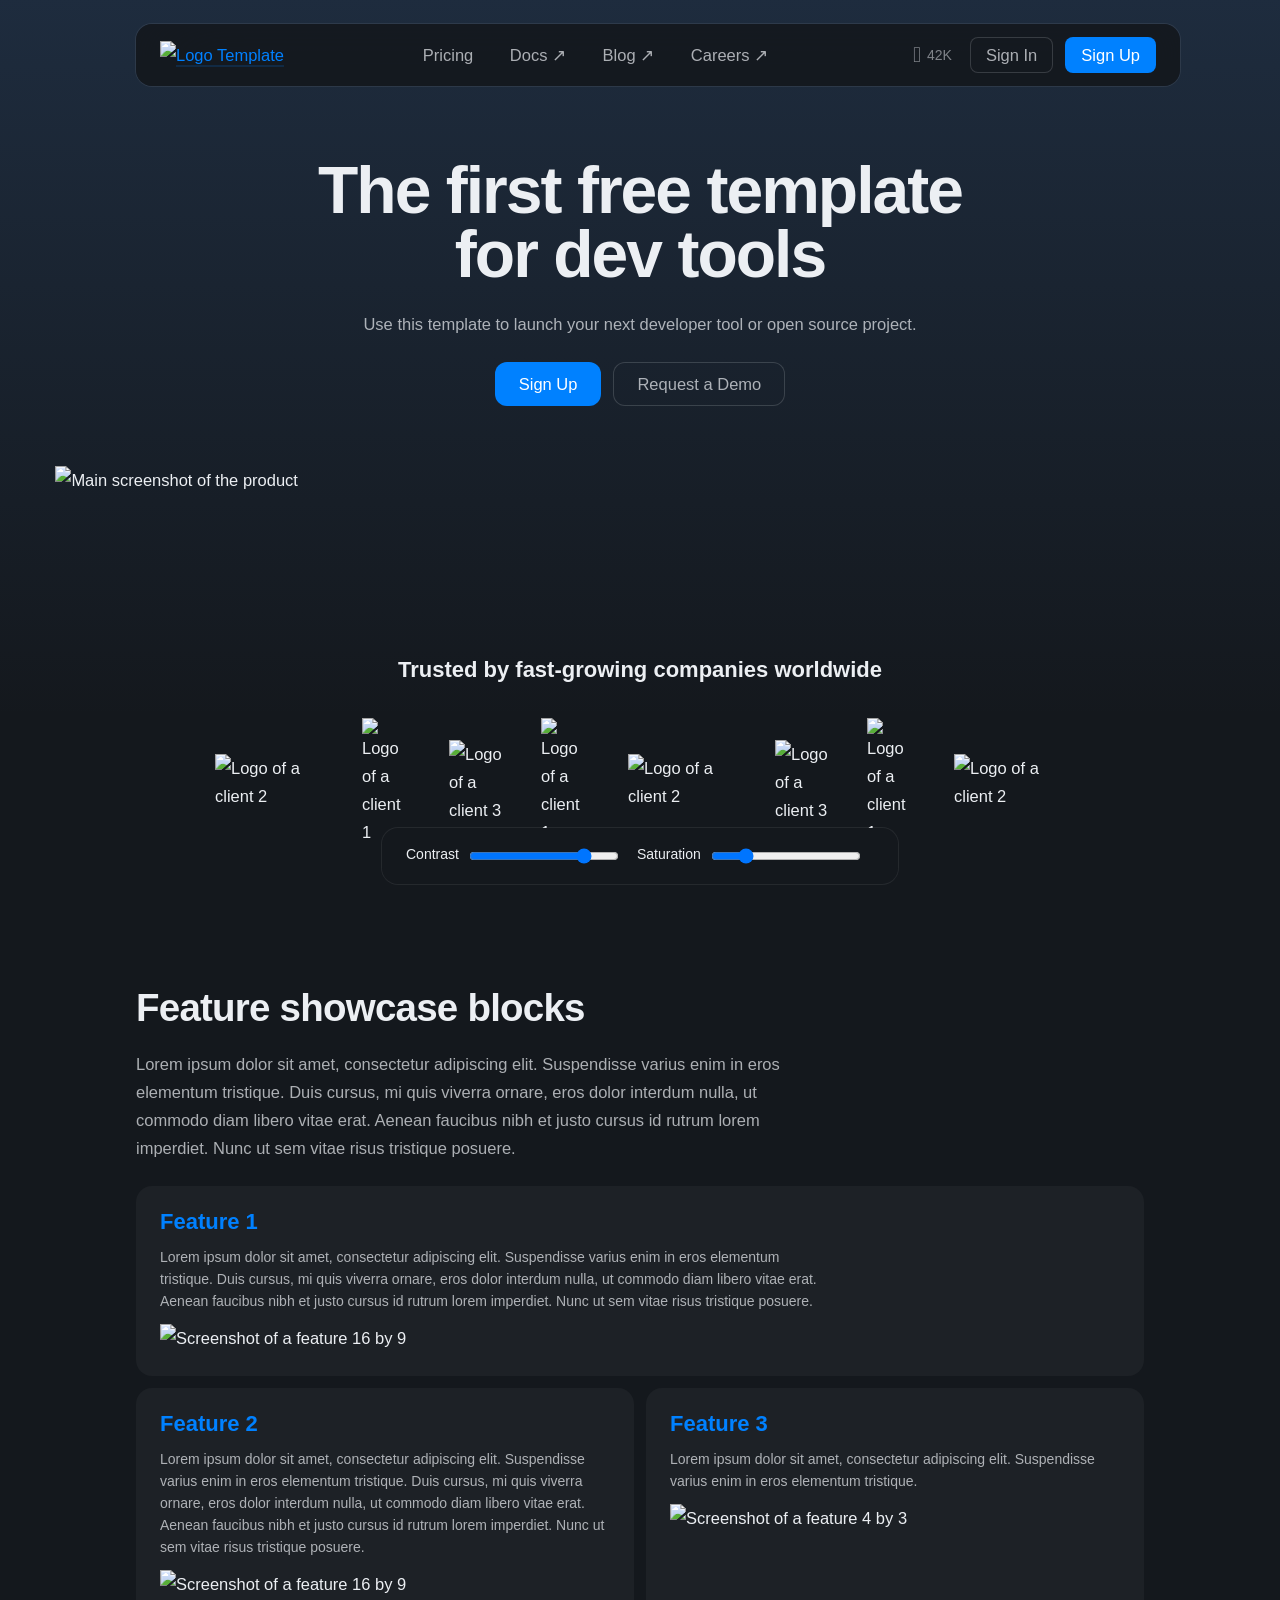
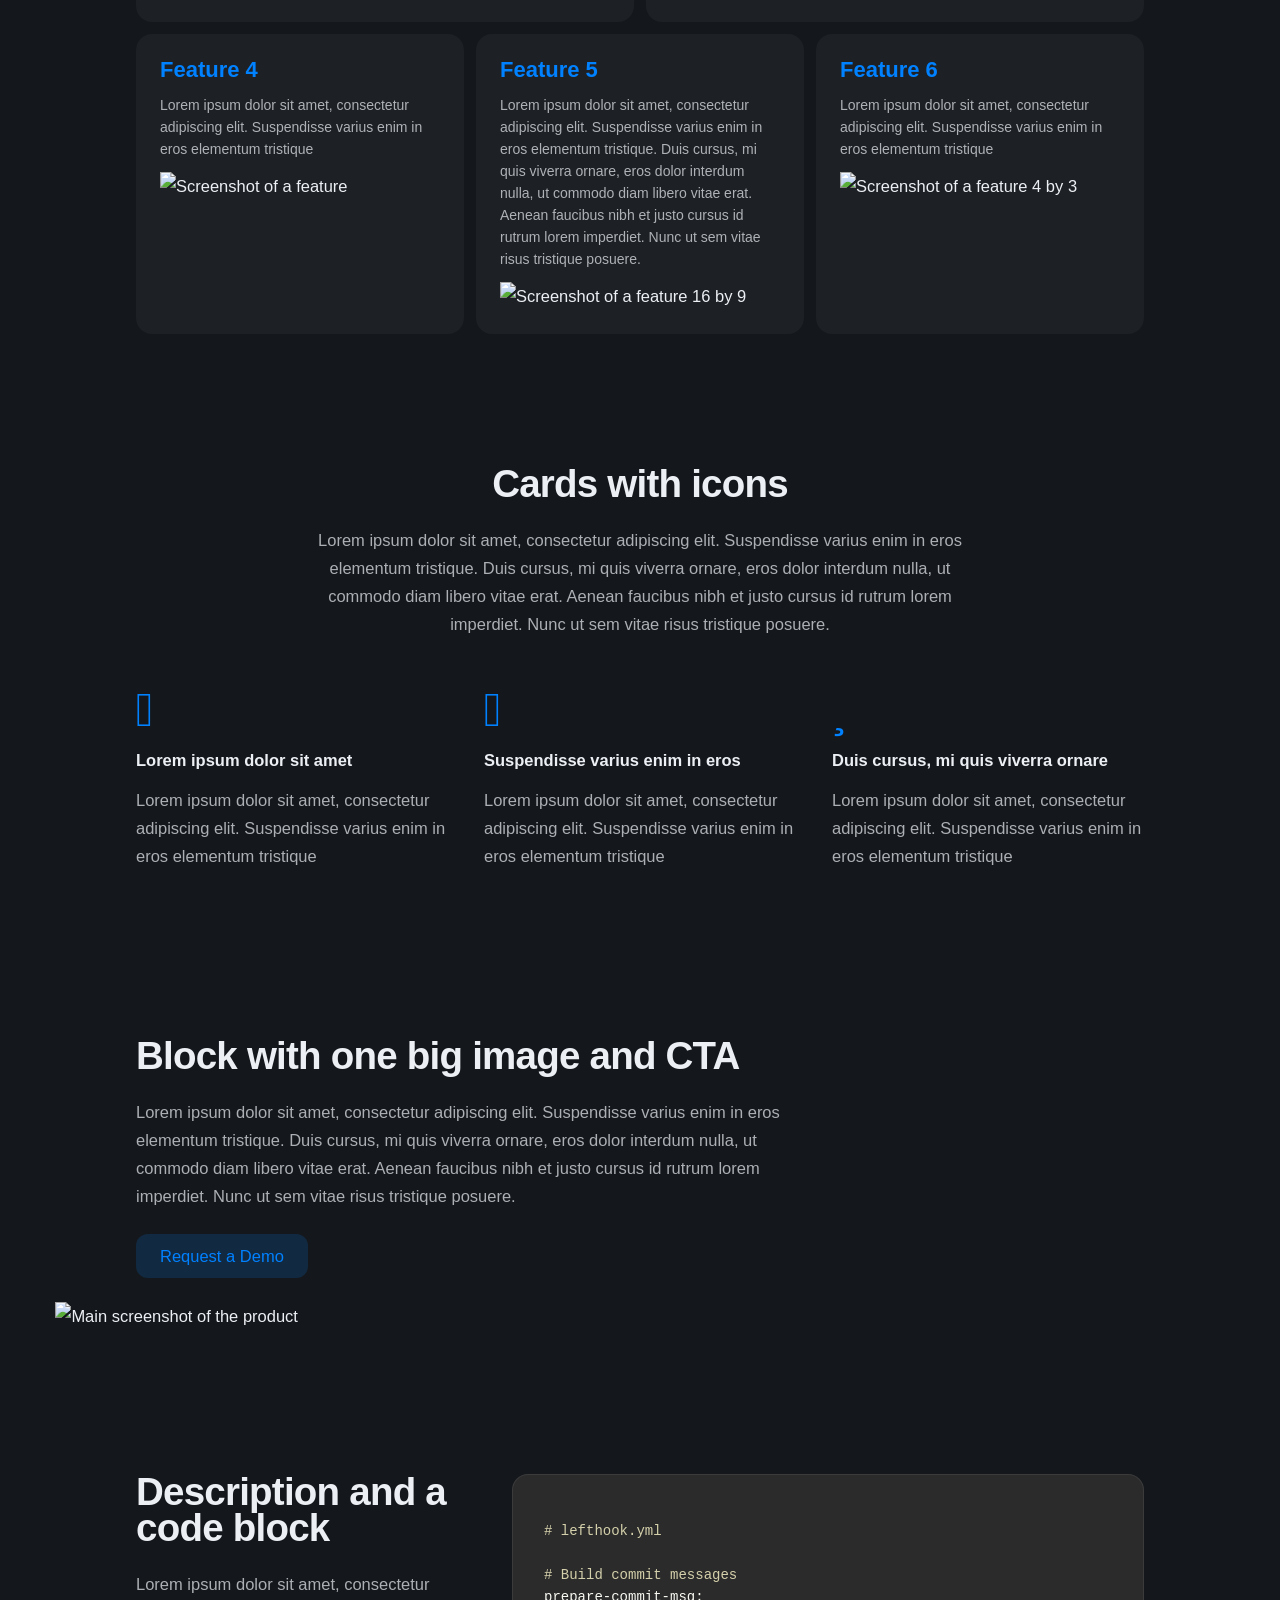
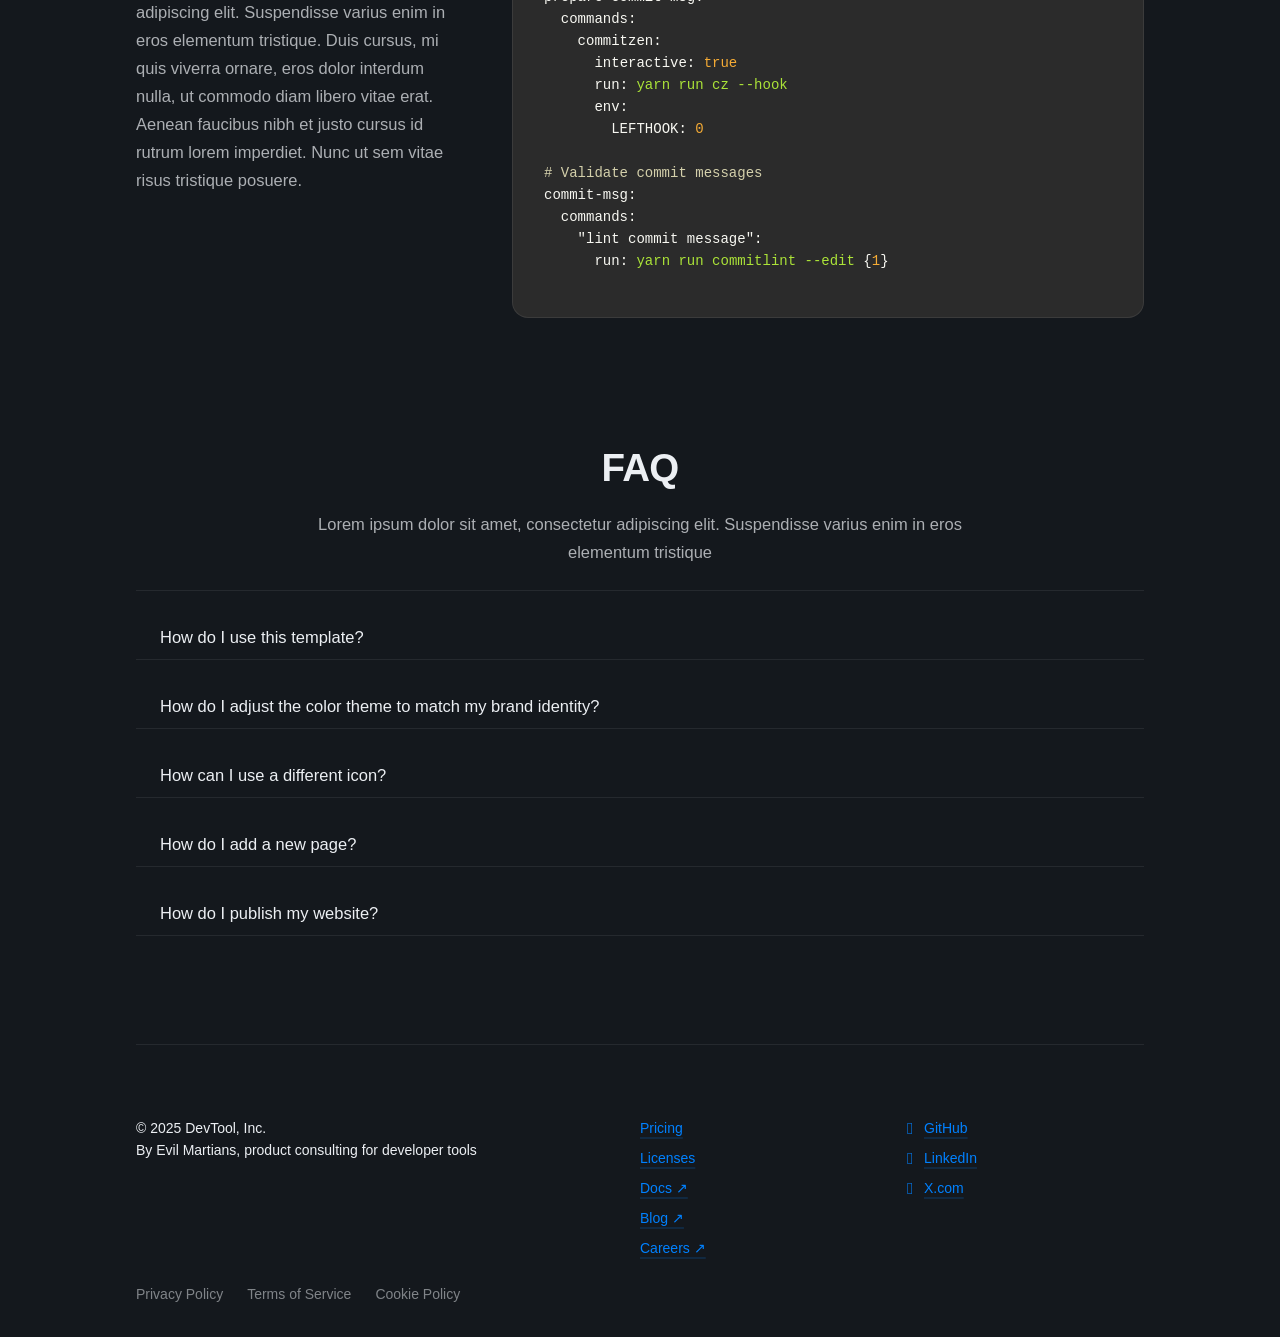
==== commit 2fa18dfb: "Make colors relative" ====
--- a/index.html
+++ b/index.html
@@ -22,10 +22,7 @@
         class="navbar nav"
       >
         <div class="nav-container">
-          <a
-            href="index.html"
-            aria-current="page"
-            class="brand nav-brand current"
+          <a href="index.html" aria-current="page" class="nav-brand"
             ><img
               src="images/Logo-Template.svg"
               loading="lazy"
@@ -90,7 +87,7 @@
               images/0868be15db1162a68a904dfbcfa22a59_UI-Light-p-2000.png 2000w,
               images/UI-Light.png                                         2356w
             "
-            class="image-full"
+            class="image-2"
           />
         </div>
       </section>
@@ -153,7 +150,7 @@
             imperdiet. Nunc ut sem vitae risus tristique posuere.
           </p>
         </div>
-        <div class="grid">
+        <div class="level-1-column">
           <div class="feature-card">
             <div class="feature-heading">
               <h5 class="heading-5-accent no-top-margin">Feature 1</h5>
@@ -170,7 +167,6 @@
               src="images/image-placeholder-16-9.png"
               loading="lazy"
               sizes="(max-width: 767px) 100vw, (max-width: 991px) 728px, 940px"
-              alt="Screenshot of a feature 16 by 9"
               srcset="
                 images/image-placeholder-16-9-p-500.png   500w,
                 images/image-placeholder-16-9-p-800.png   800w,
@@ -178,11 +174,12 @@
                 images/image-placeholder-16-9-p-1600.png 1600w,
                 images/image-placeholder-16-9.png        1712w
               "
-              class="image-full"
+              alt="Screenshot of a feature 16 by 9"
+              class="image-3"
             />
           </div>
         </div>
-        <div class="grid columns-2">
+        <div class="level-2-columns">
           <div class="feature-card">
             <div class="feature-heading">
               <h5 class="heading-5-accent no-top-margin">Feature 2</h5>
@@ -199,7 +196,6 @@
               src="images/image-placeholder-16-9.png"
               loading="lazy"
               sizes="(max-width: 767px) 100vw, (max-width: 991px) 728px, 940px"
-              alt="Screenshot of a feature 16 by 9"
               srcset="
                 images/image-placeholder-16-9-p-500.png   500w,
                 images/image-placeholder-16-9-p-800.png   800w,
@@ -207,7 +203,7 @@
                 images/image-placeholder-16-9-p-1600.png 1600w,
                 images/image-placeholder-16-9.png        1712w
               "
-              class="image-full"
+              alt="Screenshot of a feature 16 by 9"
             />
           </div>
           <div class="feature-card">
@@ -222,18 +218,17 @@
               src="images/image-placeholder-4-3.png"
               loading="lazy"
               sizes="(max-width: 767px) 100vw, (max-width: 991px) 728px, 940px"
-              alt="Screenshot of a feature 4 by 3"
               srcset="
                 images/image-placeholder-4-3-p-500.png   500w,
                 images/image-placeholder-4-3-p-800.png   800w,
                 images/image-placeholder-4-3-p-1080.png 1080w,
                 images/image-placeholder-4-3.png        1284w
               "
-              class="image-full"
+              alt="Screenshot of a feature 4 by 3"
             />
           </div>
         </div>
-        <div class="grid columns-3">
+        <div class="level-3-columns">
           <div class="feature-card">
             <div class="feature-heading">
               <h5 class="heading-6 no-top-margin">Feature 4</h5>
@@ -253,7 +248,6 @@
                 images/image-placeholder-p-800.png 800w,
                 images/image-placeholder.png       964w
               "
-              class="image-full"
             />
           </div>
           <div class="feature-card">
@@ -272,7 +266,6 @@
               src="images/image-placeholder-16-9.png"
               loading="lazy"
               sizes="(max-width: 767px) 100vw, (max-width: 991px) 728px, 940px"
-              alt="Screenshot of a feature 16 by 9"
               srcset="
                 images/image-placeholder-16-9-p-500.png   500w,
                 images/image-placeholder-16-9-p-800.png   800w,
@@ -280,7 +273,7 @@
                 images/image-placeholder-16-9-p-1600.png 1600w,
                 images/image-placeholder-16-9.png        1712w
               "
-              class="image-full"
+              alt="Screenshot of a feature 16 by 9"
             />
           </div>
           <div class="feature-card">
@@ -303,7 +296,6 @@
                 images/image-placeholder-4-3-p-1080.png 1080w,
                 images/image-placeholder-4-3.png        1284w
               "
-              class="image-full"
             />
           </div>
         </div>
@@ -383,12 +375,12 @@
               images/0868be15db1162a68a904dfbcfa22a59_UI-Light-p-2000.png 2000w,
               images/UI-Light.png                                         2356w
             "
-            class="image-full"
+            class="image-4"
           />
         </div>
       </section>
       <section class="section">
-        <div class="grid columns-1/2-1 gap-xl">
+        <div class="level-2-columns-0-5-1 gap-xl">
           <div class="heading">
             <h3 class="no-top-margin">Description and a code block</h3>
             <p class="paragraph-dimmed">
@@ -692,5 +684,49 @@
         </div>
       </section>
     </div>
+    <!-- Remove this section -->
+    <div class="theme-controls">
+      <div class="slider-group">
+        <label for="contrast">Contrast</label>
+        <input
+          type="range"
+          id="contrast"
+          min="0"
+          max="1"
+          step="0.01"
+          value="0.8"
+        />
+      </div>
+      <div class="slider-group">
+        <label for="saturation">Saturation</label>
+        <input
+          type="range"
+          id="saturation"
+          min="0"
+          max="1"
+          step="0.01"
+          value="0.2"
+        />
+      </div>
+      <!-- <div class="slider-group">
+        <label for="hue">Hue</label>
+        <input type="range" id="hue" min="0" max="360" step="1" value="255" />
+      </div> -->
+    </div>
+    <script>
+      const root = document.documentElement;
+
+      document.getElementById("contrast").addEventListener("input", (e) => {
+        root.style.setProperty("--theme-contrast", e.target.value);
+      });
+
+      document.getElementById("saturation").addEventListener("input", (e) => {
+        root.style.setProperty("--theme-saturation", e.target.value);
+      });
+
+      document.getElementById("hue").addEventListener("input", (e) => {
+        root.style.setProperty("--theme-hue", e.target.value);
+      });
+    </script>
   </body>
 </html>
--- a/css/index.css
+++ b/css/index.css
@@ -1,6 +1,6 @@
 @font-face {
   font-family: Inter Variable;
-  src: url("../fonts/InterVariable.woff2") format("woff2");
+  src: url("../fonts/InterVariable.ttf") format("truetype");
   font-weight: 100 900;
   font-style: normal;
   font-display: swap;
@@ -8,7 +8,7 @@
 
 @font-face {
   font-family: Inter Variable;
-  src: url("../fonts/InterVariable-Italic.woff2") format("woff2");
+  src: url("../fonts/InterVariable-Italic.ttf") format("truetype");
   font-weight: 100 900;
   font-style: italic;
   font-display: swap;
@@ -16,7 +16,7 @@
 
 @font-face {
   font-family: "Icons (Font Awesome)";
-  src: url("../fonts/fa-regular-400.woff2") format("woff2");
+  src: url("../fonts/fa-regular-400.ttf") format("truetype");
   font-weight: 400;
   font-style: normal;
   font-display: swap;
@@ -24,7 +24,7 @@
 
 @font-face {
   font-family: "Icons Brands (Font Awesome)";
-  src: url("../fonts/fa-brands-400.woff2") format("woff2");
+  src: url("../fonts/fa-brands-400.ttf") format("truetype");
   font-weight: 400;
   font-style: normal;
   font-display: swap;
@@ -32,13 +32,22 @@
 
 @font-face {
   font-family: "Icons (Font Awesome)";
-  src: url("../fonts/fa-solid-900.woff2") format("woff2");
+  src: url("../fonts/Font-Awesome-6-Free-Solid-900.otf") format("opentype");
   font-weight: 900;
   font-style: normal;
   font-display: swap;
 }
 
 :root {
+  /** There features 
+  These are values that determine the overall look of the theme.
+  - Saturation controls how much of accent color will be mixed into text, background, and surface colors.
+  - Contrast controls how contrast the text colors will be.
+  */
+  --theme-hue: 255;
+  --theme-saturation: 0.2; /* 0...1 where 0 means grayscale colors; 1 means fully saturated colors */
+  --theme-contrast: 0.8; /* 0...1 where 0 means low contrast; 1 means high contrast, black-n-white in fact */
+
   /* Fonts */
   --text-font: "Inter Variable", Arial, sans-serif;
   --icons-brands: "Icons Brands (Font Awesome)", Arial, sans-serif;
@@ -51,13 +60,13 @@
   --colors-text-secondary: #757a7f;
   --colors-text-tertiary: #a7acb2;
   --colors-accent: #0081ff;
-  --colors-accent-b: #0081ff29;
+  --colors-accent-border: #0081ff29;
   --colors-on-accent: white;
-  --colors-button-primary-bg-hover: #0088f0d9;
-  --colors-button-secondary-bg-hover: #0088f033;
-  --colors-border-level-2: #99a3ae29; /* TODO: rename */
-  --colors-border-level-3: #99a3ae52; /* TODO: rename */
-  --colors-background-blur: #ffffffe6; /* TODO: use background */
+  --colors-accent-hover: #0088f0d9;
+  --colors-accent-border-hover: #0088f033;
+  --colors-border-level-2: #99a3ae29;
+  --colors-border-level-3: #99a3ae52;
+  --colors-background-blur: #ffffffe6;
   --colors-gradient-bg-start: #0081ff14;
   --colors-gradient-bg-end: #0081ff00;
 
@@ -99,39 +108,99 @@
 }
 
 .theme-light {
-  --colors-background: white;
-  --colors-surface: #99a3ae14;
-  --colors-text-primary: #363e48;
-  --colors-text-secondary: #757a7f;
-  --colors-text-tertiary: #a7acb2;
-  --colors-accent: #0081ff;
-  --colors-accent-b: #0081ff29;
+  /** Base color
+  By default it's blue ≈ #0289ff
+  Usually it's your brand color. Simply provide your value and the whole theme will be recalculated automatically.
+  Default value is in OKLCH because it produces richer P3 colors, however you can use any color format. 
+   */
+  /* --colors-accent: #00bc81; */
+  --color-accent: oklch(0.64 0.21 255);
+
+  /* Relative colors 
+  These colors are calculated based on the accent color and saturation/contrast values.
+  Feel free to provide exact values if you want to override them.
+  */
+  --colors-background-l: calc(0.7 + 0.3 * var(--theme-contrast));
+  --colors-background: oklch(
+    from var(--colors-accent) var(--colors-background-l)
+      calc((1 - var(--colors-background-l)) * 0.6 * var(--theme-saturation)) h
+  );
+  --colors-background-blur: oklch(from var(--colors-background) l c h / 0.8);
+
+  --colors-text-primary-l: calc(0.4 - 0.4 * pow(var(--theme-contrast), 10));
+  --colors-text-primary: oklch(
+    from var(--colors-accent) var(--colors-text-primary-l)
+      calc(var(--colors-text-primary-l) * 0.3 * var(--theme-saturation)) h
+  );
+
+  --colors-text-secondary: oklch(from var(--colors-text-primary) l c h / 0.7);
+  --colors-text-tertiary: oklch(from var(--colors-text-primary) l c h / 0.42);
+  --colors-accent-hover: oklch(from var(--colors-accent) calc(l - 0.1) c h);
+  --colors-accent-border: oklch(from var(--colors-accent) l c h / 0.16);
+  --colors-accent-border-hover: oklch(
+    from var(--colors-accent-border) calc(l - 0.1) c h
+  );
+
+  --colors-surface: oklch(from var(--colors-text-primary) l c h / 0.04);
   --colors-on-accent: white;
-  --colors-button-primary-bg-hover: #0088f0d9;
-  --colors-button-secondary-bg-hover: #0088f033;
-  --colors-border-level-2: #99a3ae29;
-  --colors-border-level-3: #99a3ae52;
-  --colors-background-blur: #ffffffe6;
-  --colors-gradient-bg-start: #0081ff14;
-  --colors-gradient-bg-end: #0081ff00;
+  --colors-border-level-2: oklch(from var(--colors-text-primary) l c h / 0.08);
+  --colors-border-level-3: oklch(from var(--colors-text-primary) l c h / 0.16);
+
+  --colors-gradient-bg-start: oklch(
+    from var(--colors-accent) l calc(0.3 * pow(var(--theme-saturation), 0.5)) h /
+      calc(0.5 - 0.5 * pow(var(--theme-contrast), 2))
+  );
+  --colors-gradient-bg-end: oklch(
+    from var(--colors-gradient-bg-start) l c h / 0
+  );
 }
 
 .theme-dark {
-  --colors-background: #1f1f20;
-  --colors-surface: #9aa3af14;
-  --colors-text-primary: #e5f0fc;
-  --colors-text-secondary: #c2c7cd;
-  --colors-text-tertiary: #94999f;
-  --colors-accent: #0081ff;
-  --colors-accent-b: #0081ff29;
+  /** Base color
+  By default it's blue ≈ #0289ff
+  Usually it's your brand color. Simply provide your value and the whole theme will be recalculated automatically.
+  Default value is in OKLCH because it produces richer P3 colors, however you can use any color format. 
+   */
+  /* --colors-accent: #00bc81; */
+  --color-accent: oklch(0.53 0.22 255);
+
+  /* Relative colors 
+  These colors are calculated based on the accent color and saturation/contrast values.
+  Feel free to provide exact values if you want to override them.
+  */
+  --colors-background-l: calc(0.35 - 0.35 * pow(var(--theme-contrast), 4));
+  --colors-background: oklch(
+    from var(--colors-accent) var(--colors-background-l)
+      calc(var(--colors-background-l) * 0.3 * var(--theme-saturation)) h
+  );
+  --colors-background-blur: oklch(from var(--colors-background) l c h / 0.9);
+
+  --colors-text-primary-l: calc(0.7 + 0.3 * pow(var(--theme-contrast), 0.8));
+  --colors-text-primary: oklch(
+    from var(--colors-accent) var(--colors-text-primary-l)
+      calc((1 - var(--colors-text-primary-l)) * 0.6 * var(--theme-saturation)) h
+  );
+
+  --colors-text-secondary: oklch(from var(--colors-text-primary) l c h / 0.7);
+  --colors-text-tertiary: oklch(from var(--colors-text-primary) l c h / 0.5);
+  --colors-accent-hover: oklch(from var(--colors-accent) calc(l + 0.1) c h);
+  --colors-accent-border: oklch(from var(--colors-accent) l c h / 0.16);
+  --colors-accent-border-hover: oklch(
+    from var(--colors-accent-border) calc(l + 0.1) c h
+  );
+
+  --colors-surface: oklch(from var(--colors-text-primary) l c h / 0.04);
   --colors-on-accent: white;
-  --colors-button-primary-bg-hover: #0088f0d9;
-  --colors-button-secondary-bg-hover: #0088f04d;
-  --colors-border-level-2: #9aa3af29;
-  --colors-border-level-3: #9aa3af52;
-  --colors-background-blur: #1f1f20e6;
-  --colors-gradient-bg-start: #0081ff1f;
-  --colors-gradient-bg-end: #0081ff00;
+  --colors-border-level-2: oklch(from var(--colors-text-primary) l c h / 0.08);
+  --colors-border-level-3: oklch(from var(--colors-text-primary) l c h / 0.16);
+
+  --colors-gradient-bg-start: oklch(
+    from var(--colors-accent) l calc(0.3 * pow(var(--theme-saturation), 0.5)) h /
+      calc(0.5 - 0.5 * pow(var(--theme-contrast), 2))
+  );
+  --colors-gradient-bg-end: oklch(
+    from var(--colors-gradient-bg-start) l c h / 0
+  );
 }
 
 .layout-blockcontainer {
@@ -163,11 +232,6 @@
   .layout-blockcontainer {
     max-width: none;
   }
-}
-
-html,
-body {
-  margin: 0;
 }
 
 body {
@@ -240,8 +304,8 @@
   -webkit-text-stroke-width: 0px;
   text-underline-offset: 0px;
   text-decoration: underline;
-  -webkit-text-decoration-color: var(--colors-accent-b);
-  text-decoration-color: var(--colors-accent-b);
+  -webkit-text-decoration-color: var(--colors-accent-border);
+  text-decoration-color: var(--colors-accent-border);
   -webkit-text-decoration-skip-ink: none;
   text-decoration-skip-ink: none;
   text-underline-position: under;
@@ -249,7 +313,7 @@
 }
 
 a:hover {
-  color: var(--colors-button-primary-bg-hover);
+  color: var(--colors-accent-hover);
 }
 
 ul,
@@ -273,12 +337,6 @@
   padding: 12px 40px 12px 36px;
 }
 
-img {
-  vertical-align: middle;
-  max-width: 100%;
-  display: inline-block;
-}
-
 .page-container {
   max-width: 1008px;
 }
@@ -356,8 +414,8 @@
 
 .paragraph-s.pseudo-link {
   text-decoration: underline;
-  -webkit-text-decoration-color: var(--colors-accent-b);
-  text-decoration-color: var(--colors-accent-b);
+  -webkit-text-decoration-color: var(--colors-accent-border);
+  text-decoration-color: var(--colors-accent-border);
   text-decoration-thickness: 2px;
 }
 
@@ -421,10 +479,11 @@
   font-weight: var(--ui-button-font-weight);
   text-align: center;
   border-radius: 12px;
+  text-decoration: none;
 }
 
 .button-primary:hover {
-  background-color: var(--colors-button-primary-bg-hover);
+  background-color: var(--colors-accent-hover);
   color: var(--colors-on-accent);
 }
 
@@ -441,7 +500,7 @@
 .button-secondary {
   padding: var(--_sizing---m-button-vertical-padding)
     var(--_sizing---m-button-horizontal-padding);
-  background-color: var(--colors-accent-b);
+  background-color: var(--colors-accent-border);
   color: var(--colors-accent);
   font-size: var(--ui-m-size);
   line-height: var(--ui-m-line-height);
@@ -453,7 +512,7 @@
 }
 
 .button-secondary:hover {
-  background-color: var(--colors-button-secondary-bg-hover);
+  background-color: var(--colors-accent-border-hover);
 }
 
 .button-secondary.size-small {
@@ -519,10 +578,15 @@
   grid-auto-columns: 1fr;
   justify-content: space-between;
   place-items: center stretch;
+  min-width: 100%;
   max-width: 1008px;
   margin-left: 0;
   margin-right: 0;
   padding: 12px 12px 12px 24px;
+  display: flex;
+}
+
+.nav-brand {
   display: flex;
 }
 
@@ -683,40 +747,47 @@
   padding-right: 0;
 }
 
-.grid {
-  display: grid;
-  margin-top: var(--_sizing---m-default-vertical);
+.level-3-columns {
+  margin-top: var(--_sizing---m-button-vertical-padding);
   margin-bottom: var(--_sizing---m-default-vertical);
   grid-column-gap: 12px;
   grid-row-gap: 12px;
   grid-template-rows: auto;
+  grid-template-columns: 1fr 1fr 1fr;
   grid-auto-columns: 1fr;
-}
-
-.grid.gap-l {
+  display: grid;
+}
+
+.level-1-column {
+  margin-top: var(--_sizing---m-default-vertical);
+  margin-bottom: var(--_sizing---m-default-vertical);
+  grid-column-gap: 12px;
+  grid-row-gap: 12px;
+  grid-template-rows: auto;
+  grid-template-columns: 1fr;
+  grid-auto-columns: 1fr;
+  display: grid;
+}
+
+.level-2-columns {
+  margin-top: var(--_sizing---m-default-vertical);
+  margin-bottom: var(--_sizing---m-default-vertical);
+  grid-column-gap: 12px;
+  grid-row-gap: 12px;
+  grid-template-rows: auto;
+  grid-template-columns: 1fr 1fr;
+  grid-auto-columns: 1fr;
+  display: grid;
+}
+
+.level-2-columns.gap-l {
   grid-column-gap: 24px;
   grid-row-gap: 24px;
 }
 
-.grid.gap-xl {
+.level-2-columns.gap-xl {
   grid-column-gap: 60px;
   grid-row-gap: 60px;
-}
-
-.columns-2 {
-  grid-template-columns: repeat(2, minmax(0, 1fr));
-}
-
-.columns-3 {
-  grid-template-columns: repeat(3, minmax(0, 1fr));
-}
-
-.columns-1\/2-1 {
-  grid-template-columns: minmax(0, 0.5fr) minmax(0, 1fr);
-}
-
-.columns-1-1\/2 {
-  grid-template-columns: minmax(0, 1fr) minmax(0, 0.5fr);
 }
 
 .card-with-icon {
@@ -794,6 +865,48 @@
 
 .card-code-block.dark {
   background-color: #2b2b2b;
+}
+
+.level-2-columns-0-5-1 {
+  margin-top: var(--_sizing---m-default-vertical);
+  margin-bottom: var(--_sizing---m-default-vertical);
+  grid-column-gap: 12px;
+  grid-row-gap: 12px;
+  grid-template-rows: auto;
+  grid-template-columns: 0.5fr 1fr;
+  grid-auto-columns: 1fr;
+  display: grid;
+}
+
+.level-2-columns-0-5-1.gap-l {
+  grid-column-gap: 24px;
+  grid-row-gap: 24px;
+}
+
+.level-2-columns-0-5-1.gap-xl {
+  grid-column-gap: 60px;
+  grid-row-gap: 60px;
+}
+
+.level-2-columns-1-0-5 {
+  margin-top: var(--_sizing---m-default-vertical);
+  margin-bottom: var(--_sizing---m-default-vertical);
+  grid-column-gap: 12px;
+  grid-row-gap: 12px;
+  grid-template-rows: auto;
+  grid-template-columns: 1fr 0.5fr;
+  grid-auto-columns: 1fr;
+  display: grid;
+}
+
+.level-2-columns-1-0-5.gap-l {
+  grid-column-gap: 24px;
+  grid-row-gap: 24px;
+}
+
+.level-2-columns-1-0-5.gap-xl {
+  grid-column-gap: 60px;
+  grid-row-gap: 60px;
 }
 
 .nav-link-external {
@@ -1063,7 +1176,7 @@
 }
 
 .icon-link-s:hover {
-  color: var(--colors-button-primary-bg-hover);
+  color: var(--colors-accent-hover);
 }
 
 .flex-block {
@@ -1081,11 +1194,13 @@
 
 .text-link-m {
   text-decoration: underline;
-  -webkit-text-decoration-color: var(--colors-accent-b);
-  text-decoration-color: var(--colors-accent-b);
-}
-
-.image-full {
+  -webkit-text-decoration-color: var(--colors-accent-border);
+  text-decoration-color: var(--colors-accent-border);
+}
+
+.image-2,
+.image-3,
+.image-4 {
   width: 100%;
 }
 
@@ -1185,14 +1300,11 @@
     padding: 12px 24px;
   }
 
-  .grid.gap-l {
-    grid-column-gap: 16px;
-    grid-row-gap: 16px;
-  }
-
-  .grid.gap-xl {
-    grid-column-gap: 24px;
-    grid-row-gap: 24px;
+  .level-2-columns-0-5-1.gap-xl {
+    grid-column-gap: 12px;
+    grid-row-gap: 12px;
+    grid-template-rows: auto auto;
+    grid-template-columns: 1fr;
   }
 
   .button-group-vertical {
@@ -1264,11 +1376,11 @@
     padding-top: 24px;
   }
 
-  .columns-2,
-  .columns-3,
-  .columns-1\/2-1,
-  .columns-1-1\/2,
-  .cards-with-icons-container {
+  .level-3-columns,
+  .level-2-columns,
+  .cards-with-icons-container,
+  .level-2-columns-0-5-1,
+  .level-2-columns-1-0-5 {
     grid-template-columns: 1fr;
   }
 }
@@ -1327,3 +1439,75 @@
     grid-template-columns: 2fr;
   }
 }
+
+@font-face {
+  font-family: "Inter Variable";
+  src: url("../fonts/InterVariable.ttf") format("truetype");
+  font-weight: 100 900;
+  font-style: normal;
+  font-display: swap;
+}
+@font-face {
+  font-family: "Inter Variable";
+  src: url("../fonts/InterVariable-Italic.ttf") format("truetype");
+  font-weight: 100 900;
+  font-style: italic;
+  font-display: swap;
+}
+@font-face {
+  font-family: "Icons (Font Awesome)";
+  src: url("../fonts/fa-regular-400.ttf") format("truetype");
+  font-weight: 400;
+  font-style: normal;
+  font-display: swap;
+}
+@font-face {
+  font-family: "Icons Brands (Font Awesome)";
+  src: url("../fonts/fa-brands-400.ttf") format("truetype");
+  font-weight: 400;
+  font-style: normal;
+  font-display: swap;
+}
+@font-face {
+  font-family: "Icons (Font Awesome)";
+  src: url("../fonts/Font-Awesome-6-Free-Solid-900.otf") format("opentype");
+  font-weight: 900;
+  font-style: normal;
+  font-display: swap;
+}
+
+.theme-controls {
+  position: fixed;
+  left: 50%;
+  transform: translateX(-50%);
+  bottom: 16px;
+  width: 480px;
+  background-color: var(--colors-background);
+  box-shadow: 0 0 0 1px var(--colors-border-level-2);
+  -webkit-backdrop-filter: blur(40px);
+  backdrop-filter: blur(40px);
+  border-radius: 16px;
+  grid-template-rows: auto;
+  grid-template-columns: 1fr 1fr 1fr 1fr;
+  grid-auto-columns: 1fr;
+  place-items: center;
+  gap: 16px;
+  padding: 12px 12px 12px 24px;
+  display: flex;
+  z-index: 999;
+}
+
+.slider-group {
+  display: flex;
+  align-items: center;
+  gap: 8px;
+}
+
+.slider-group label {
+  font-size: 14px;
+  margin-bottom: 4px;
+}
+
+input[type="range"] {
+  width: 150px;
+}
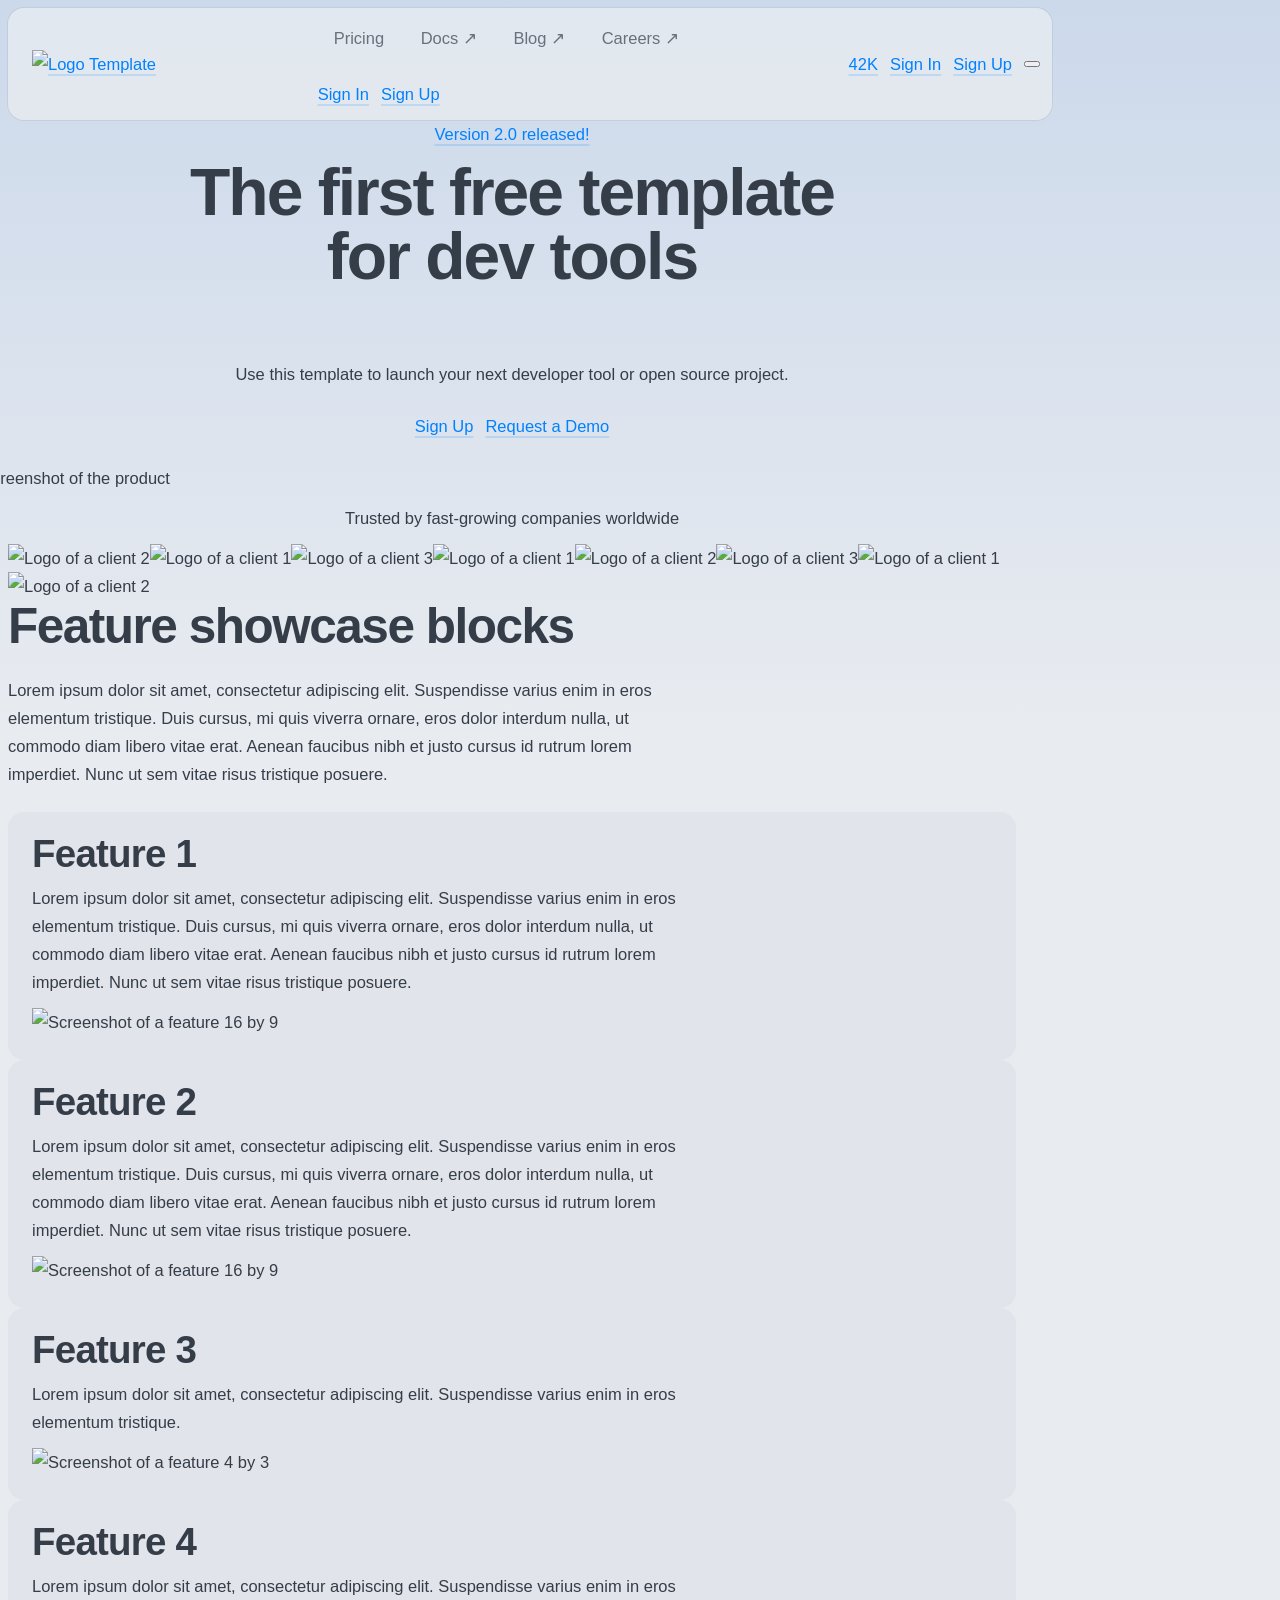
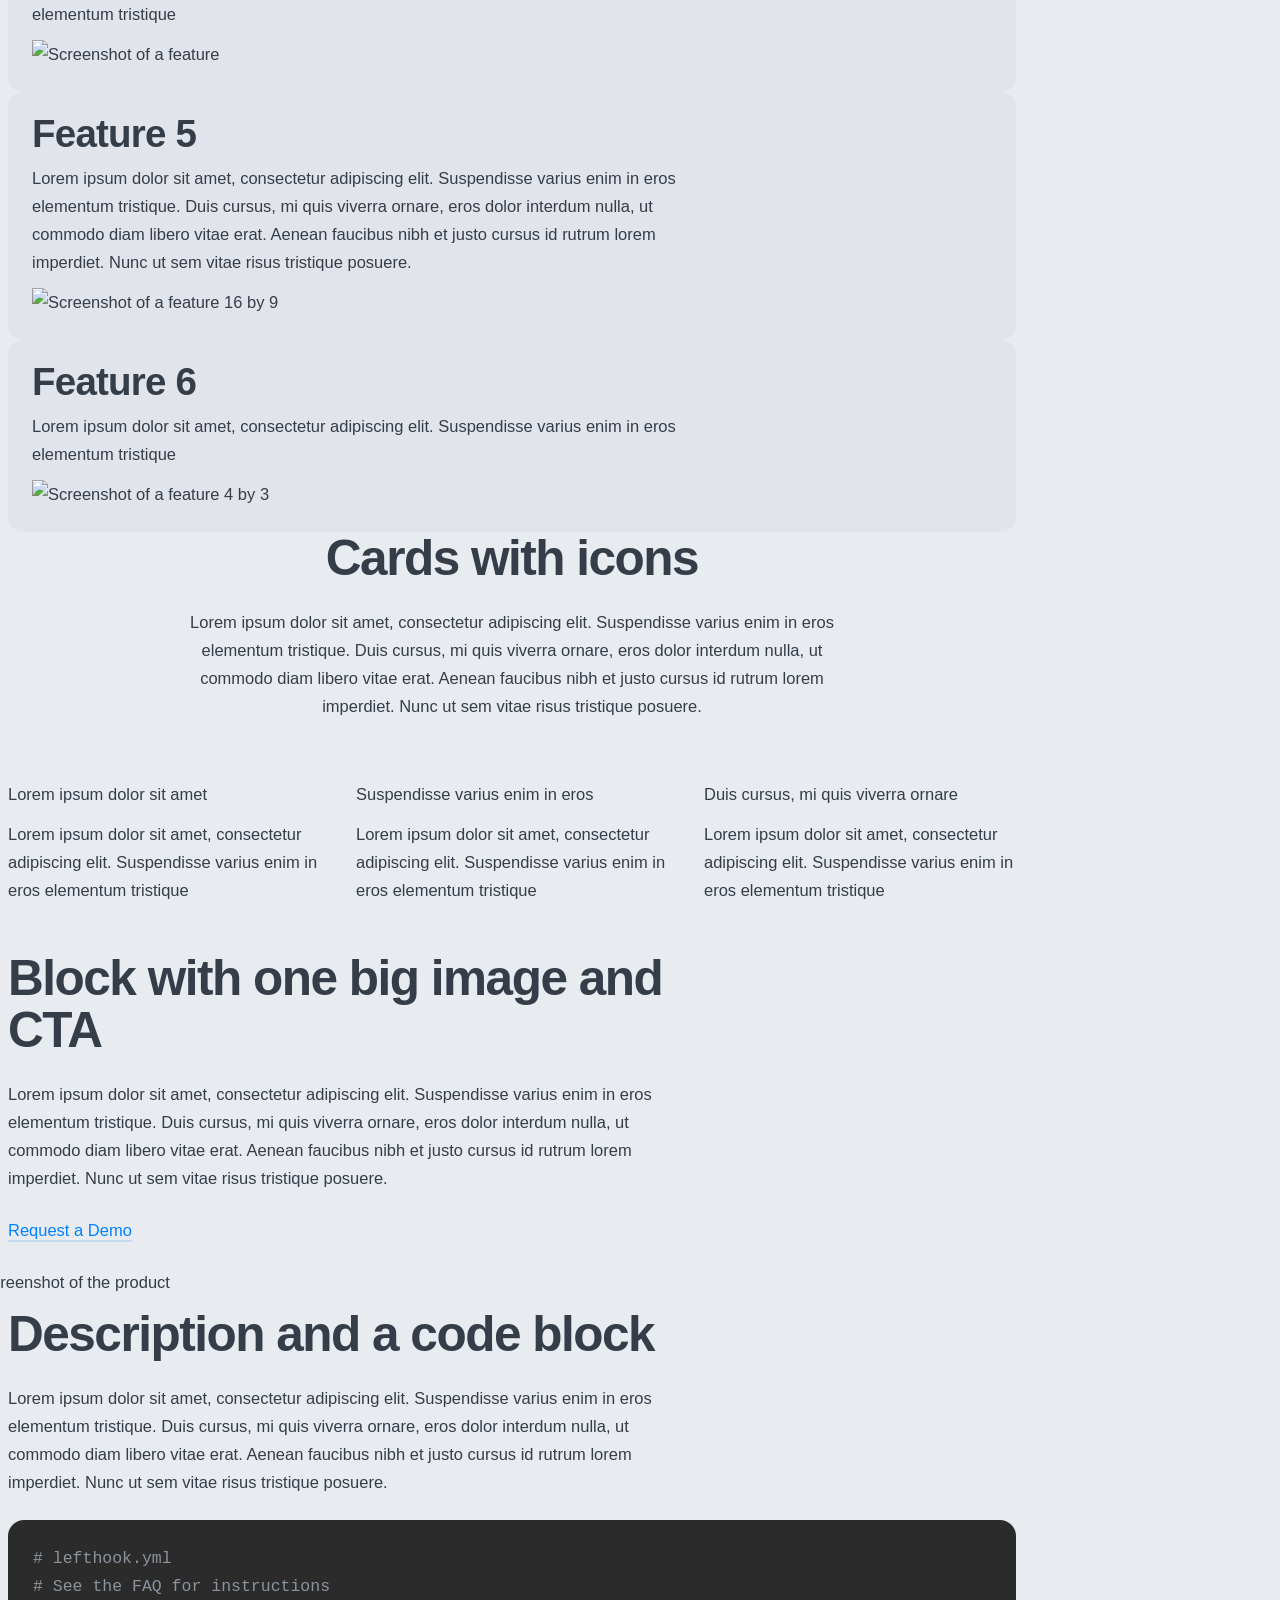
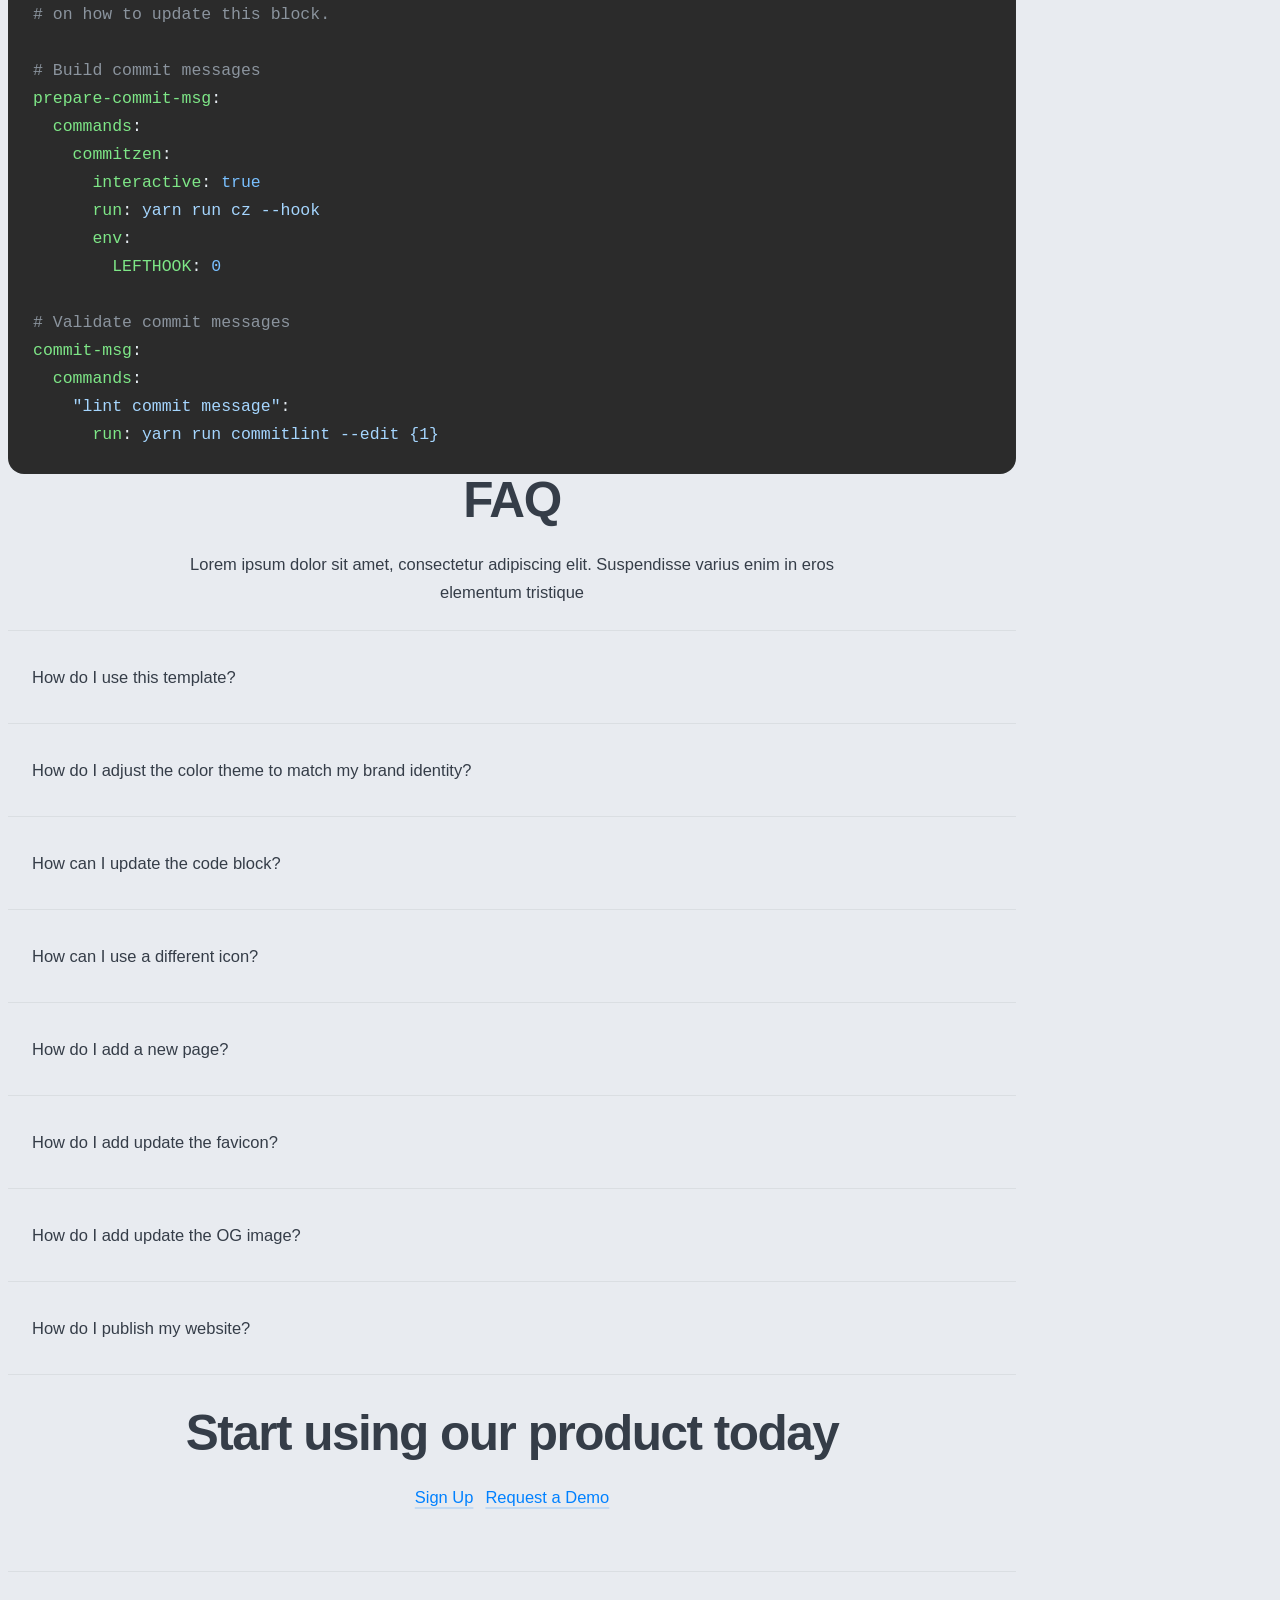
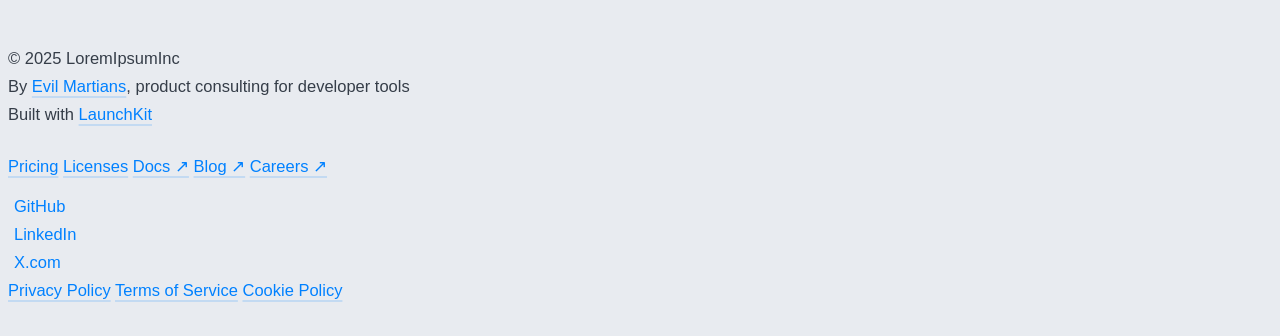
==== commit 870f40f5: "Merge 7c867952177dbac529a974a90bec0b9af78523f0 into ba0bebe2fe94bd5cc1aa26a30baf0eb054a7afb4" ====
--- a/index.html
+++ b/index.html
@@ -1,160 +1,128 @@
 <!DOCTYPE html>
-<html>
-  <head>
-    <meta charset="utf-8" />
-    <title>LaunchKit — the first free template for dev tools</title>
-    <meta content="The first free template for dev tools" name="description" />
-    <meta content="width=device-width, initial-scale=1" name="viewport" />
-    <link href="css/index.css" rel="stylesheet" type="text/css" />
-    <link href="images/favicon.ico" rel="shortcut icon" type="image/x-icon" />
-    <link href="images/webclip.png" rel="apple-touch-icon" />
-  </head>
-  <body class="theme-dark">
-    <div class="background-gradient"></div>
-    <div class="layout-blockcontainer page-container container">
-      <div
-        data-animation="default"
-        data-collapse="medium"
-        data-duration="400"
-        data-easing="ease"
-        data-easing2="ease"
-        role="banner"
-        class="navbar nav"
-      >
-        <div class="nav-container">
-          <a href="index.html" aria-current="page" class="nav-brand"
-            ><img
-              src="images/Logo-Template.svg"
-              loading="lazy"
-              alt="Logo Template"
-          /></a>
-          <nav role="navigation" class="nav-menu nav-menu">
-            <a href="pricing.html" class="nav-link nav-link">Pricing</a>
-            <a href="https://mintlify.com" class="nav-link nav-link">Docs ↗</a>
-            <a href="https://substack.com" class="nav-link nav-link">Blog ↗</a>
-            <a href="https://wellfound.com" class="nav-link nav-link"
-              >Careers ↗</a
-            >
-            <div class="button-group-inline mobile-only">
-              <a href="#" class="button-tertiary button">Sign In</a>
-              <a href="#" class="button-primary button">Sign Up</a>
-            </div>
-          </nav>
-          <div class="button-group">
-            <a
-              href="https://github.com"
-              class="button-icon-text size-small hide-on-mobile inline-block"
-            >
-              <div class="icon-brand-m"></div>
-              <div class="paragraph-s color-tertiary">42K</div>
-            </a>
-            <a href="#" class="button-tertiary size-small hide-on-mobile button"
-              >Sign In</a
-            >
-            <a href="#" class="button-primary size-small button">Sign Up</a>
-            <div class="menu-button nav-button">
-              <div class="icon-nav-menu"></div>
-            </div>
-          </div>
-        </div>
+<!-- Try theme-dark -->
+<html lang="en" class="theme-light">
+
+<head>
+  <meta charset="utf-8" />
+  <title>LaunchKit — the first free template for dev tools</title>
+  <meta content="The first free template for dev tools" name="description" />
+  <meta content="width=device-width, initial-scale=1" name="viewport" />
+
+  <!-- Open Graph -->
+  <meta property="og:type" content="website" />
+  <meta property="og:site_name" content="LaunchKit" />
+  <meta property="og:locale" content="en_US" />
+  <meta property="og:title" content="LaunchKit" />
+  <meta property="og:description" content="The first free template for dev tools" />
+  <meta property="og:url" content="https://launchkit.evilmartians.io" />
+  <meta property="og:image" content="https://launchkit.evilmartians.io/social-image.png" />
+  <meta property="og:image:width" content="1200" />
+  <meta property="og:image:height" content="630" />
+  <meta name="twitter:site" content="@evilmartians" />
+  <meta name="twitter:card" content="summary_large_image" />
+  <meta name="twitter:title" content="LaunchKit" />
+  <meta name="twitter:description" content="The first free template for dev tools" />
+  <meta name="twitter:image" content="https://launchkit.evilmartians.io/social-image.png" />
+  <meta name="twitter:url" content="https://launchkit.evilmartians.io" />
+
+  <!-- Favicon and icons -->
+  <link rel="icon" href="images/favicon/favicon.ico" sizes="32x32" />
+  <link rel="icon" href="images/favicon/icon.svg" type="image/svg+xml" />
+  <link rel="apple-touch-icon" href="images/favicon/apple-touch-icon.png" />
+  
+  <!-- Preload fonts -->
+  <link rel="preload" href="fonts/InterVariable.woff2" as="font" type="font/woff2" crossorigin />
+
+  <!-- Styles -->
+  <link href="vendor/font-awesome-6.7.2/css/all.min.css" rel="stylesheet" />
+  <link href="css/index.css" rel="stylesheet" type="text/css" />
+  <link href="css/tablet.css" rel="stylesheet" type="text/css" />
+  <link href="css/mobile.css" rel="stylesheet" type="text/css" />
+  <script src="js/main.js" type="text/javascript" defer></script>
+</head>
+
+<body>
+  <div class="background-gradient"></div>
+  <div class="page-container">
+    <header class="nav-container">
+      <a href="index.html" class="nav-brand"><img src="images/Logo-Template.svg"
+          width="132" height="28"
+          alt="Logo Template" /></a>
+      <nav role="navigation" class="nav-menu" data-navigation>
+        <a href="pricing.html" class="nav-link">Pricing</a>
+        <a href="https://mintlify.com" class="nav-link">Docs ↗</a>
+        <a href="https://substack.com" class="nav-link">Blog ↗</a>
+        <a href="https://wellfound.com" class="nav-link">Careers ↗</a>
+        <div class="button-group stacked margin-top-l mobile-only">
+          <a href="#" class="button tertiary">Sign In</a>
+          <a href="#" class="button primary">Sign Up</a>
+        </div>
+      </nav>
+      <div class="button-group">
+        <a href="https://github.com" class="button ghost compact hide-on-mobile">
+          <div class="fa-brands fa-github icon l"></div>
+          <div class="paragraph s tertiary">42K</div>
+        </a>
+        <a href="#" class="button tertiary compact hide-on-mobile">Sign In</a>
+        <a href="#" class="button primary compact">Sign Up</a>
+        <button class="button ghost compact nav-hamburger" data-mobile-toggle aria-label="Show menu">
+          <span class="fa-solid fa-bars icon m"></span>
+        </button>
       </div>
-      <section class="section">
-        <div class="heading first-screen centered">
-          <h1 class="heading-1-tight balanced">
+    </header>
+    <main>
+      <section>
+        <div class="heading hero centered">
+          <a href="#" class="eyebrow">Version 2.0 released!</a>
+          <h1 class="balanced">
             The first free template for dev tools
           </h1>
-          <p class="paragraph-dimmed">
-            Use this template to launch your next developer tool or open source
-            project.
+          <p class="paragraph m secondary balanced">
+            Use this template to launch your next developer tool or open
+            source project.
           </p>
           <div class="button-group margin-paragraph centered">
-            <a href="#" class="button-primary button">Sign Up</a>
-            <a href="#" class="button-tertiary button">Request a Demo</a>
+            <a href="#" class="button primary">Sign Up</a>
+            <a href="#" class="button tertiary">Request a Demo</a>
           </div>
         </div>
         <div class="image-wide">
-          <img
-            src="images/UI-Light.png"
-            loading="lazy"
-            width="Auto"
-            sizes="(max-width: 767px) 100vw, (max-width: 991px) 728px, 940px"
-            alt="Main screenshot of the product"
-            srcset="
-              images/0868be15db1162a68a904dfbcfa22a59_UI-Light-p-500.png   500w,
-              images/0868be15db1162a68a904dfbcfa22a59_UI-Light-p-800.png   800w,
-              images/0868be15db1162a68a904dfbcfa22a59_UI-Light-p-1080.png 1080w,
-              images/0868be15db1162a68a904dfbcfa22a59_UI-Light-p-1600.png 1600w,
-              images/0868be15db1162a68a904dfbcfa22a59_UI-Light-p-2000.png 2000w,
-              images/UI-Light.png                                         2356w
-            "
-            class="image-2"
-          />
-        </div>
-      </section>
-      <section class="section">
-        <h5 class="text-centered">
+          <img src="images/placeholder-main-ui.png" width="100%" style="aspect-ratio: 2356 / 1404" alt="Main screenshot of the product" />
+        </div>
+      </section>
+      <section>
+        <p class="paragraph l bold text-centered">
           Trusted by fast-growing companies worldwide
-        </h5>
-        <div class="layout-hflex logo-container">
-          <img
-            src="images/logo-1.png"
-            loading="lazy"
-            width="111"
-            alt="Logo of a client 2"
-          /><img
-            src="images/logo-3.png"
-            loading="lazy"
-            width="51"
-            alt="Logo of a client 1"
-          /><img
-            src="images/logo-2.png"
-            loading="lazy"
-            width="56"
-            alt="Logo of a client 3"
-          /><img
-            src="images/logo-3.png"
-            loading="lazy"
-            width="51"
-            alt="Logo of a client 1"
-          /><img
-            src="images/logo-1.png"
-            loading="lazy"
-            width="111"
-            alt="Logo of a client 2"
-          /><img
-            src="images/logo-2.png"
-            loading="lazy"
-            width="56"
-            alt="Logo of a client 3"
-          /><img
-            src="images/logo-3.png"
-            loading="lazy"
-            width="51"
-            alt="Logo of a client 1"
-          /><img
-            src="images/logo-1.png"
-            loading="lazy"
-            width="111"
-            alt="Logo of a client 2"
-          />
-        </div>
-      </section>
-      <section class="section">
+        </p>
+        <div class="clients-container">
+          <img src="images/logo-1.png" loading="lazy" width="111" alt="Logo of a client 2" /><img
+            src="images/logo-3.png" loading="lazy" width="51" alt="Logo of a client 1" /><img src="images/logo-2.png"
+            loading="lazy" width="56" alt="Logo of a client 3" /><img src="images/logo-3.png" loading="lazy" width="51"
+            alt="Logo of a client 1" /><img src="images/logo-1.png" loading="lazy" width="111"
+            alt="Logo of a client 2" /><img src="images/logo-2.png" loading="lazy" width="56"
+            alt="Logo of a client 3" /><img src="images/logo-3.png" loading="lazy" width="51"
+            alt="Logo of a client 1" /><img src="images/logo-1.png" loading="lazy" width="111"
+            alt="Logo of a client 2" />
+        </div>
+      </section>
+      <section>
         <div class="heading">
-          <h3 class="no-top-margin">Feature showcase blocks</h3>
-          <p class="paragraph-dimmed">
-            Lorem ipsum dolor sit amet, consectetur adipiscing elit. Suspendisse
-            varius enim in eros elementum tristique. Duis cursus, mi quis
-            viverra ornare, eros dolor interdum nulla, ut commodo diam libero
-            vitae erat. Aenean faucibus nibh et justo cursus id rutrum lorem
-            imperdiet. Nunc ut sem vitae risus tristique posuere.
+          <h2 class="no-top-margin">Feature showcase blocks</h2>
+          <p class="paragraph m secondary">
+            Lorem ipsum dolor sit amet, consectetur adipiscing elit.
+            Suspendisse varius enim in eros elementum tristique. Duis cursus,
+            mi quis viverra ornare, eros dolor interdum nulla, ut commodo diam
+            libero vitae erat. Aenean faucibus nibh et justo cursus id rutrum
+            lorem imperdiet. Nunc ut sem vitae risus tristique posuere.
           </p>
         </div>
-        <div class="level-1-column">
+        <div class="grid">
           <div class="feature-card">
             <div class="feature-heading">
-              <h5 class="heading-5-accent no-top-margin">Feature 1</h5>
-              <p class="paragraph-s paragraph-dimmed">
+              <h3 class="color-accent no-top-margin">
+                Feature 1
+              </h3>
+              <p class="paragraph m secondary">
                 Lorem ipsum dolor sit amet, consectetur adipiscing elit.
                 Suspendisse varius enim in eros elementum tristique. Duis
                 cursus, mi quis viverra ornare, eros dolor interdum nulla, ut
@@ -163,27 +131,17 @@
                 tristique posuere.
               </p>
             </div>
-            <img
-              src="images/image-placeholder-16-9.png"
-              loading="lazy"
-              sizes="(max-width: 767px) 100vw, (max-width: 991px) 728px, 940px"
-              srcset="
-                images/image-placeholder-16-9-p-500.png   500w,
-                images/image-placeholder-16-9-p-800.png   800w,
-                images/image-placeholder-16-9-p-1080.png 1080w,
-                images/image-placeholder-16-9-p-1600.png 1600w,
-                images/image-placeholder-16-9.png        1712w
-              "
-              alt="Screenshot of a feature 16 by 9"
-              class="image-3"
-            />
-          </div>
-        </div>
-        <div class="level-2-columns">
+            <img src="images/placeholder-feature-16-9.png" loading="lazy" width="100%"
+              alt="Screenshot of a feature 16 by 9" />
+          </div>
+        </div>
+        <div class="grid columns-2">
           <div class="feature-card">
             <div class="feature-heading">
-              <h5 class="heading-5-accent no-top-margin">Feature 2</h5>
-              <p class="paragraph-s paragraph-dimmed">
+              <h3 class="color-accent no-top-margin">
+                Feature 2
+              </h3>
+              <p class="paragraph s secondary">
                 Lorem ipsum dolor sit amet, consectetur adipiscing elit.
                 Suspendisse varius enim in eros elementum tristique. Duis
                 cursus, mi quis viverra ornare, eros dolor interdum nulla, ut
@@ -192,68 +150,42 @@
                 tristique posuere.
               </p>
             </div>
-            <img
-              src="images/image-placeholder-16-9.png"
-              loading="lazy"
-              sizes="(max-width: 767px) 100vw, (max-width: 991px) 728px, 940px"
-              srcset="
-                images/image-placeholder-16-9-p-500.png   500w,
-                images/image-placeholder-16-9-p-800.png   800w,
-                images/image-placeholder-16-9-p-1080.png 1080w,
-                images/image-placeholder-16-9-p-1600.png 1600w,
-                images/image-placeholder-16-9.png        1712w
-              "
-              alt="Screenshot of a feature 16 by 9"
-            />
+            <img src="images/placeholder-feature-16-9.png" loading="lazy" width="100%"
+              alt="Screenshot of a feature 16 by 9" />
           </div>
           <div class="feature-card">
             <div class="feature-heading">
-              <h5 class="heading-5-accent no-top-margin">Feature 3</h5>
-              <p class="paragraph-s paragraph-dimmed">
+              <h3 class="color-accent no-top-margin">
+                Feature 3
+              </h3>
+              <p class="paragraph s secondary">
                 Lorem ipsum dolor sit amet, consectetur adipiscing elit.
                 Suspendisse varius enim in eros elementum tristique.
               </p>
             </div>
-            <img
-              src="images/image-placeholder-4-3.png"
-              loading="lazy"
-              sizes="(max-width: 767px) 100vw, (max-width: 991px) 728px, 940px"
-              srcset="
-                images/image-placeholder-4-3-p-500.png   500w,
-                images/image-placeholder-4-3-p-800.png   800w,
-                images/image-placeholder-4-3-p-1080.png 1080w,
-                images/image-placeholder-4-3.png        1284w
-              "
-              alt="Screenshot of a feature 4 by 3"
-            />
-          </div>
-        </div>
-        <div class="level-3-columns">
+            <img src="images/placeholder-feature-4-3.png" loading="lazy" width="100%"
+              alt="Screenshot of a feature 4 by 3" />
+          </div>
+        </div>
+        <div class="grid columns-3">
           <div class="feature-card">
             <div class="feature-heading">
-              <h5 class="heading-6 no-top-margin">Feature 4</h5>
-              <p class="paragraph-s paragraph-dimmed">
+              <h3 class="color-accent no-top-margin">
+                Feature 4
+              </h3>
+              <p class="paragraph s secondary">
                 Lorem ipsum dolor sit amet, consectetur adipiscing elit.
                 Suspendisse varius enim in eros elementum tristique
               </p>
             </div>
-            <img
-              src="images/image-placeholder.png"
-              loading="lazy"
-              width="482"
-              sizes="(max-width: 767px) 100vw, 482px"
-              alt="Screenshot of a feature"
-              srcset="
-                images/image-placeholder-p-500.png 500w,
-                images/image-placeholder-p-800.png 800w,
-                images/image-placeholder.png       964w
-              "
-            />
+            <img src="images/placeholder-feature.png" loading="lazy" width="100%" alt="Screenshot of a feature" />
           </div>
           <div class="feature-card">
             <div class="feature-heading">
-              <h5 class="heading-5-accent no-top-margin">Feature 5</h5>
-              <p class="paragraph-s paragraph-dimmed">
+              <h3 class="color-accent no-top-margin">
+                Feature 5
+              </h3>
+              <p class="paragraph s secondary">
                 Lorem ipsum dolor sit amet, consectetur adipiscing elit.
                 Suspendisse varius enim in eros elementum tristique. Duis
                 cursus, mi quis viverra ornare, eros dolor interdum nulla, ut
@@ -262,83 +194,63 @@
                 tristique posuere.
               </p>
             </div>
-            <img
-              src="images/image-placeholder-16-9.png"
-              loading="lazy"
-              sizes="(max-width: 767px) 100vw, (max-width: 991px) 728px, 940px"
-              srcset="
-                images/image-placeholder-16-9-p-500.png   500w,
-                images/image-placeholder-16-9-p-800.png   800w,
-                images/image-placeholder-16-9-p-1080.png 1080w,
-                images/image-placeholder-16-9-p-1600.png 1600w,
-                images/image-placeholder-16-9.png        1712w
-              "
-              alt="Screenshot of a feature 16 by 9"
-            />
+            <img src="images/placeholder-feature-16-9.png" loading="lazy" width="100%"
+              alt="Screenshot of a feature 16 by 9" />
           </div>
           <div class="feature-card">
             <div class="feature-heading">
-              <h5 class="heading-5-accent no-top-margin">Feature 6</h5>
-              <p class="paragraph-s paragraph-dimmed">
+              <h3 class="color-accent no-top-margin">
+                Feature 6
+              </h3>
+              <p class="paragraph s secondary">
                 Lorem ipsum dolor sit amet, consectetur adipiscing elit.
                 Suspendisse varius enim in eros elementum tristique
               </p>
             </div>
-            <img
-              src="images/image-placeholder-4-3.png"
-              loading="lazy"
-              width="482"
-              sizes="(max-width: 767px) 100vw, 482px"
-              alt="Screenshot of a feature 4 by 3"
-              srcset="
-                images/image-placeholder-4-3-p-500.png   500w,
-                images/image-placeholder-4-3-p-800.png   800w,
-                images/image-placeholder-4-3-p-1080.png 1080w,
-                images/image-placeholder-4-3.png        1284w
-              "
-            />
-          </div>
-        </div>
-      </section>
-      <section class="section">
+            <img src="images/placeholder-feature-4-3.png" loading="lazy" width="100%"
+              alt="Screenshot of a feature 4 by 3" />
+          </div>
+        </div>
+      </section>
+      <section>
         <div class="heading centered">
-          <h3 class="no-top-margin">Cards with icons</h3>
-          <p class="paragraph-dimmed">
-            Lorem ipsum dolor sit amet, consectetur adipiscing elit. Suspendisse
-            varius enim in eros elementum tristique. Duis cursus, mi quis
-            viverra ornare, eros dolor interdum nulla, ut commodo diam libero
-            vitae erat. Aenean faucibus nibh et justo cursus id rutrum lorem
-            imperdiet. Nunc ut sem vitae risus tristique posuere.
+          <h2 class="no-top-margin">Cards with icons</h2>
+          <p class="paragraph m secondary">
+            Lorem ipsum dolor sit amet, consectetur adipiscing elit.
+            Suspendisse varius enim in eros elementum tristique. Duis cursus,
+            mi quis viverra ornare, eros dolor interdum nulla, ut commodo diam
+            libero vitae erat. Aenean faucibus nibh et justo cursus id rutrum
+            lorem imperdiet. Nunc ut sem vitae risus tristique posuere.
           </p>
         </div>
         <div class="cards-with-icons-container">
-          <div class="card-with-icon">
-            <div class="icon-xl"></div>
-            <div class="feature-heading">
-              <p class="paragraph-m-bold">Lorem ipsum dolor sit amet</p>
-              <p class="paragraph-dimmed">
+          <div class="card-with-icon horizontal">
+            <div class="fa-regular fa-gem icon xl color-accent"></div>
+            <div class="feature-heading">
+              <p class="paragraph m bold">Lorem ipsum dolor sit amet</p>
+              <p class="paragraph m secondary">
                 Lorem ipsum dolor sit amet, consectetur adipiscing elit.
                 Suspendisse varius enim in eros elementum tristique
               </p>
             </div>
           </div>
-          <div class="card-with-icon">
-            <div class="icon-xl-solid"></div>
-            <div class="feature-heading">
-              <p class="paragraph-m-bold">Suspendisse varius enim in eros</p>
-              <p class="paragraph-dimmed">
+          <div class="card-with-icon horizontal">
+            <div class="fa-solid fa-heart icon xl color-accent"></div>
+            <div class="feature-heading">
+              <p class="paragraph m bold">Suspendisse varius enim in eros</p>
+              <p class="paragraph m secondary">
                 Lorem ipsum dolor sit amet, consectetur adipiscing elit.
                 Suspendisse varius enim in eros elementum tristique
               </p>
             </div>
           </div>
-          <div class="card-with-icon">
-            <div class="icon-xl"></div>
-            <div class="feature-heading">
-              <p class="paragraph-m-bold">
+          <div class="card-with-icon horizontal">
+            <div class="fa-regular fa-star icon xl color-accent"></div>
+            <div class="feature-heading">
+              <p class="paragraph m bold">
                 Duis cursus, mi quis viverra ornare
               </p>
-              <p class="paragraph-dimmed">
+              <p class="paragraph m secondary">
                 Lorem ipsum dolor sit amet, consectetur adipiscing elit.
                 Suspendisse varius enim in eros elementum tristique
               </p>
@@ -346,387 +258,298 @@
           </div>
         </div>
       </section>
-      <section class="section">
+      <section>
         <div class="heading">
-          <h3 class="no-top-margin">Block with one big image and CTA</h3>
-          <p class="paragraph-dimmed">
-            Lorem ipsum dolor sit amet, consectetur adipiscing elit. Suspendisse
-            varius enim in eros elementum tristique. Duis cursus, mi quis
-            viverra ornare, eros dolor interdum nulla, ut commodo diam libero
-            vitae erat. Aenean faucibus nibh et justo cursus id rutrum lorem
-            imperdiet. Nunc ut sem vitae risus tristique posuere.
+          <h2 class="no-top-margin">Block with one big image and CTA</h2>
+          <p class="paragraph m secondary">
+            Lorem ipsum dolor sit amet, consectetur adipiscing elit.
+            Suspendisse varius enim in eros elementum tristique. Duis cursus,
+            mi quis viverra ornare, eros dolor interdum nulla, ut commodo diam
+            libero vitae erat. Aenean faucibus nibh et justo cursus id rutrum
+            lorem imperdiet. Nunc ut sem vitae risus tristique posuere.
           </p>
           <div class="button-group margin-paragraph">
-            <a href="#" class="button-secondary button">Request a Demo</a>
+            <a href="#" class="button secondary">Request a Demo</a>
           </div>
         </div>
         <div class="image-wide">
-          <img
-            src="images/UI-Light.png"
-            loading="lazy"
-            width="Auto"
-            sizes="(max-width: 767px) 100vw, (max-width: 991px) 728px, 940px"
-            alt="Main screenshot of the product"
-            srcset="
-              images/0868be15db1162a68a904dfbcfa22a59_UI-Light-p-500.png   500w,
-              images/0868be15db1162a68a904dfbcfa22a59_UI-Light-p-800.png   800w,
-              images/0868be15db1162a68a904dfbcfa22a59_UI-Light-p-1080.png 1080w,
-              images/0868be15db1162a68a904dfbcfa22a59_UI-Light-p-1600.png 1600w,
-              images/0868be15db1162a68a904dfbcfa22a59_UI-Light-p-2000.png 2000w,
-              images/UI-Light.png                                         2356w
-            "
-            class="image-4"
-          />
-        </div>
-      </section>
-      <section class="section">
-        <div class="level-2-columns-0-5-1 gap-xl">
+          <img src="images/placeholder-main-ui.png" loading="lazy" width="100%" alt="Main screenshot of the product" />
+        </div>
+      </section>
+      <section>
+        <div class="grid columns-1/2-1 gap-xl">
           <div class="heading">
-            <h3 class="no-top-margin">Description and a code block</h3>
-            <p class="paragraph-dimmed">
+            <h2 class="no-top-margin">Description and a code block</h2>
+            <p class="paragraph m secondary">
               Lorem ipsum dolor sit amet, consectetur adipiscing elit.
-              Suspendisse varius enim in eros elementum tristique. Duis cursus,
-              mi quis viverra ornare, eros dolor interdum nulla, ut commodo diam
-              libero vitae erat. Aenean faucibus nibh et justo cursus id rutrum
-              lorem imperdiet. Nunc ut sem vitae risus tristique posuere.
+              Suspendisse varius enim in eros elementum tristique. Duis
+              cursus, mi quis viverra ornare, eros dolor interdum nulla, ut
+              commodo diam libero vitae erat. Aenean faucibus nibh et justo
+              cursus id rutrum lorem imperdiet. Nunc ut sem vitae risus
+              tristique posuere.
             </p>
           </div>
           <div class="card-code-block dark">
-            <pre
-              contenteditable="false"
-              class="code-block-text-s code-block"
-              style="
-                display: block;
-                overflow-x: auto;
-                background: #2b2b2b;
-                color: #f8f8f2;
-                padding: 0.5em;
-              "
-            ><code class="language-yaml" style="white-space:pre"><span style="color:#d4d0ab"># lefthook.yml</span><span>
-</span>
-<span></span><span style="color:#d4d0ab"># Build commit messages</span><span>
-</span><span></span><span class="hljs-attr">prepare-commit-msg:</span><span>
-</span><span>  </span><span class="hljs-attr">commands:</span><span>
-</span><span>    </span><span class="hljs-attr">commitzen:</span><span>
-</span><span>      </span><span class="hljs-attr">interactive:</span><span> </span><span style="color:#f5ab35">true</span><span>
-</span><span>      </span><span class="hljs-attr">run:</span><span> </span><span style="color:#abe338">yarn</span><span> </span><span style="color:#abe338">run</span><span> </span><span style="color:#abe338">cz</span><span> </span><span style="color:#abe338">--hook</span><span>
-</span><span>      </span><span class="hljs-attr">env:</span><span>
-</span><span>        </span><span class="hljs-attr">LEFTHOOK:</span><span> </span><span style="color:#f5ab35">0</span><span>
-</span>
-<span></span><span style="color:#d4d0ab"># Validate commit messages</span><span>
-</span><span></span><span class="hljs-attr">commit-msg:</span><span>
-</span><span>  </span><span class="hljs-attr">commands:</span><span>
-</span><span>    </span><span class="hljs-attr">&quot;lint commit message&quot;:</span><span>
-</span><span>      </span><span class="hljs-attr">run:</span><span> </span><span style="color:#abe338">yarn</span><span> </span><span style="color:#abe338">run</span><span> </span><span style="color:#abe338">commitlint</span><span> </span><span style="color:#abe338">--edit</span><span> {</span><span style="color:#f5ab35">1</span><span>}</span></code></pre>
-          </div>
-        </div>
-      </section>
-      <section class="section">
+            <!-- Code is generated by Code to Markup. Go there if you want to update it: https://psd-coder.github.io/code-to-markup/?h=shiki&t=github-dark-default -->
+            <pre class="shiki github-dark-default" style="margin: 0px; color: #e6edf3"
+              tabindex="0"><code><span class="line"><span style="color:#8B949E"># lefthook.yml</span></span> 
+<span class="line"><span style="color:#8B949E"># See the FAQ for instructions</span></span>
+<span class="line"><span style="color:#8B949E"># on how to update this block.</span></span>
+<span class="line"></span>
+<span class="line"><span style="color:#8B949E"># Build commit messages</span></span>
+<span class="line"><span style="color:#7EE787">prepare-commit-msg</span><span style="color:#E6EDF3">:</span></span>
+<span class="line"><span style="color:#7EE787">  commands</span><span style="color:#E6EDF3">:</span></span>
+<span class="line"><span style="color:#7EE787">    commitzen</span><span style="color:#E6EDF3">:</span></span>
+<span class="line"><span style="color:#7EE787">      interactive</span><span style="color:#E6EDF3">: </span><span style="color:#79C0FF">true</span></span>
+<span class="line"><span style="color:#7EE787">      run</span><span style="color:#E6EDF3">: </span><span style="color:#A5D6FF">yarn run cz --hook</span></span>
+<span class="line"><span style="color:#7EE787">      env</span><span style="color:#E6EDF3">:</span></span>
+<span class="line"><span style="color:#7EE787">        LEFTHOOK</span><span style="color:#E6EDF3">: </span><span style="color:#79C0FF">0</span></span>
+<span class="line"></span>
+<span class="line"><span style="color:#8B949E"># Validate commit messages</span></span>
+<span class="line"><span style="color:#7EE787">commit-msg</span><span style="color:#E6EDF3">:</span></span>
+<span class="line"><span style="color:#7EE787">  commands</span><span style="color:#E6EDF3">:</span></span>
+<span class="line"><span style="color:#A5D6FF">    "lint commit message"</span><span style="color:#E6EDF3">:</span></span>
+<span class="line"><span style="color:#7EE787">      run</span><span style="color:#E6EDF3">: </span><span style="color:#A5D6FF">yarn run commitlint --edit {1}</span></span></code></pre>
+          </div>
+        </div>
+      </section>
+      <section>
         <div class="heading centered">
-          <h3 class="no-top-margin">FAQ</h3>
-          <p class="paragraph-dimmed">
-            Lorem ipsum dolor sit amet, consectetur adipiscing elit. Suspendisse
-            varius enim in eros elementum tristique
+          <h2 class="no-top-margin">FAQ</h2>
+          <p class="paragraph m secondary">
+            Lorem ipsum dolor sit amet, consectetur adipiscing elit.
+            Suspendisse varius enim in eros elementum tristique
           </p>
         </div>
         <div class="accordion-container">
-          <div
-            data-hover="false"
-            data-delay="0"
-            data-id="e5457ee8-5fa4-2020-8492-75cfee855901"
-            style="height: 68px"
-            class="accordion-item dropdown"
-          >
-            <div class="accordion-toggle dropdown-toggle">
-              <div
-                style="
-                  -webkit-transform: translate3d(0, 0, 0) scale3d(1, 1, 1)
-                    rotateX(0) rotateY(0) rotateZ(0deg) skew(0, 0);
-                  -moz-transform: translate3d(0, 0, 0) scale3d(1, 1, 1)
-                    rotateX(0) rotateY(0) rotateZ(0deg) skew(0, 0);
-                  -ms-transform: translate3d(0, 0, 0) scale3d(1, 1, 1)
-                    rotateX(0) rotateY(0) rotateZ(0deg) skew(0, 0);
-                  transform: translate3d(0, 0, 0) scale3d(1, 1, 1) rotateX(0)
-                    rotateY(0) rotateZ(0deg) skew(0, 0);
-                "
-                class="accordion-chevron icon-dropdown-toggle"
-              ></div>
-              <p class="ui-m-bold">How do I use this template?</p>
-            </div>
-            <nav class="dropdown-list dropdown-list">
-              <div class="accordion-answer">
-                <p>
-                  First, clone the template. Then, decide which blocks make
-                  sense for your landing and delete the rest. Replace all “Lorem
-                  ipsum” text with your copy, upload your images, and set up
-                  actions for the buttons and links.
-                </p>
-              </div>
-            </nav>
-          </div>
-          <div
-            data-hover="false"
-            data-delay="0"
-            data-id="65ae8256-ba4b-ff82-b80c-184c17a95dcf"
-            style="height: 68px"
-            class="accordion-item dropdown"
-          >
-            <div class="accordion-toggle dropdown-toggle">
-              <div
-                style="
-                  -webkit-transform: translate3d(0, 0, 0) scale3d(1, 1, 1)
-                    rotateX(0) rotateY(0) rotateZ(0deg) skew(0, 0);
-                  -moz-transform: translate3d(0, 0, 0) scale3d(1, 1, 1)
-                    rotateX(0) rotateY(0) rotateZ(0deg) skew(0, 0);
-                  -ms-transform: translate3d(0, 0, 0) scale3d(1, 1, 1)
-                    rotateX(0) rotateY(0) rotateZ(0deg) skew(0, 0);
-                  transform: translate3d(0, 0, 0) scale3d(1, 1, 1) rotateX(0)
-                    rotateY(0) rotateZ(0deg) skew(0, 0);
-                "
-                class="accordion-chevron icon-dropdown-toggle"
-              ></div>
-              <p class="ui-m-bold">
+          <details class="accordion-item" name="faq">
+            <summary class="accordion-toggle">
+              <p class="paragraph m bold">How do I use this template?</p>
+              <span class="accordion-chevron fa-solid fa-chevron-down"></span>
+            </summary>
+            <div class="accordion-content">
+              <p>
+                First, clone the template to your account. Then, decide which
+                blocks make sense for your landing and delete the rest. Replace
+                all “Lorem ipsum” text with your copy, upload your images, and
+                set up actions for the buttons and links.
+              </p>
+            </div>
+          </details>
+
+          <details class="accordion-item" name="faq">
+            <summary class="accordion-toggle">
+              <p class="paragraph m bold">
                 How do I adjust the color theme to match my brand identity?
               </p>
-            </div>
-            <nav class="dropdown-list dropdown-list">
-              <div class="accordion-answer">
-                <p>You can update the color theme in two ways:</p>
-                <ol role="list">
-                  <li>
-                    Switching between light and dark modes.<br />Apply either
-                    the Theme Light or Theme Dark class to the Body element of
-                    any page. This will apply the theme across the entire page.
-                    If no class is set, the light theme is used by default.
-                  </li>
-                  <li>
-                    Customize the color palette.<br />Use
-                    <a href="https://codepen.io/romanshamin/full/QwWgNLN"
-                      >this tool</a
-                    >
-                    to tweak the overall color theme. Adjust the two sliders
-                    until both themes match your brand’s vibe. Then, in the
-                    Webflow template, go to Variables → Colors and copy-paste
-                    the color codes from the tool into the template’s variables.
-                  </li>
-                </ol>
-              </div>
-            </nav>
-          </div>
-          <div
-            data-hover="false"
-            data-delay="0"
-            data-id="7d2171dd-d69f-5524-079e-dcd9b4bf7b91"
-            style="height: 68px"
-            class="accordion-item dropdown"
-          >
-            <div class="accordion-toggle dropdown-toggle">
-              <div
-                style="
-                  -webkit-transform: translate3d(0, 0, 0) scale3d(1, 1, 1)
-                    rotateX(0) rotateY(0) rotateZ(0deg) skew(0, 0);
-                  -moz-transform: translate3d(0, 0, 0) scale3d(1, 1, 1)
-                    rotateX(0) rotateY(0) rotateZ(0deg) skew(0, 0);
-                  -ms-transform: translate3d(0, 0, 0) scale3d(1, 1, 1)
-                    rotateX(0) rotateY(0) rotateZ(0deg) skew(0, 0);
-                  transform: translate3d(0, 0, 0) scale3d(1, 1, 1) rotateX(0)
-                    rotateY(0) rotateZ(0deg) skew(0, 0);
-                "
-                class="accordion-chevron icon-dropdown-toggle"
-              ></div>
-              <p class="ui-m-bold">How can I use a different icon?</p>
-            </div>
-            <nav class="dropdown-list dropdown-list">
-              <div class="accordion-answer">
-                <p>
-                  This template uses Font Awesome icons as font files, which
-                  makes it easy to add them to buttons and links and style them
-                  like regular text. Brand icons, such as logos, are stored
-                  separately. To use them, apply the Icon Brand M class to any
-                  text element — this enables Font Awesome Brand icons. For
-                  standard icons, use classes from Icon M to Icon XL depending
-                  on the size you need.
-                </p>
-                <p>To add a new icon:</p>
-                <ol role="list">
-                  <li>
-                    Go to
-                    <a href="https://fontawesome.com/icons"
-                      >fontawesome.com/icons</a
-                    >
-                  </li>
-                  <li>Search for an icon in the free set</li>
-                  <li>Copy the icon as text</li>
-                  <li>
-                    In Webflow, paste it into a text block that has any of the
-                    ‘Icon’ classes applied. Pay attention to the icon style —
-                    some icons are available only in the Solid style
-                  </li>
-                </ol>
-              </div>
-            </nav>
-          </div>
-          <div
-            data-hover="false"
-            data-delay="0"
-            data-id="daf028cb-a0c7-cfc4-203c-1b198137d568"
-            style="height: 68px"
-            class="accordion-item dropdown"
-          >
-            <div class="accordion-toggle dropdown-toggle">
-              <div
-                style="
-                  -webkit-transform: translate3d(0, 0, 0) scale3d(1, 1, 1)
-                    rotateX(0) rotateY(0) rotateZ(0deg) skew(0, 0);
-                  -moz-transform: translate3d(0, 0, 0) scale3d(1, 1, 1)
-                    rotateX(0) rotateY(0) rotateZ(0deg) skew(0, 0);
-                  -ms-transform: translate3d(0, 0, 0) scale3d(1, 1, 1)
-                    rotateX(0) rotateY(0) rotateZ(0deg) skew(0, 0);
-                  transform: translate3d(0, 0, 0) scale3d(1, 1, 1) rotateX(0)
-                    rotateY(0) rotateZ(0deg) skew(0, 0);
-                "
-                class="accordion-chevron icon-dropdown-toggle"
-              ></div>
-              <p class="ui-m-bold">How do I add a new page?</p>
-            </div>
-            <nav class="dropdown-list dropdown-list">
-              <div class="accordion-answer">
-                <p>
-                  Simply copy index.html, rename it, end edit it to your liking.
-                </p>
-              </div>
-            </nav>
-          </div>
-          <div
-            data-hover="false"
-            data-delay="0"
-            data-id="daf4d096-653f-6cf8-f310-7170a8858ab4"
-            style="height: 68px"
-            class="accordion-item dropdown"
-          >
-            <div class="accordion-toggle dropdown-toggle">
-              <div
-                style="
-                  -webkit-transform: translate3d(0, 0, 0) scale3d(1, 1, 1)
-                    rotateX(0) rotateY(0) rotateZ(0deg) skew(0, 0);
-                  -moz-transform: translate3d(0, 0, 0) scale3d(1, 1, 1)
-                    rotateX(0) rotateY(0) rotateZ(0deg) skew(0, 0);
-                  -ms-transform: translate3d(0, 0, 0) scale3d(1, 1, 1)
-                    rotateX(0) rotateY(0) rotateZ(0deg) skew(0, 0);
-                  transform: translate3d(0, 0, 0) scale3d(1, 1, 1) rotateX(0)
-                    rotateY(0) rotateZ(0deg) skew(0, 0);
-                "
-                class="accordion-chevron icon-dropdown-toggle"
-              ></div>
-              <p class="ui-m-bold">How do I publish my website?</p>
-            </div>
-            <nav class="dropdown-list dropdown-list">
-              <div class="accordion-answer">
-                <p>
-                  This template is already built. Take all files and host it
-                  using hosting of your choice for example Supabase.
-                </p>
-              </div>
-            </nav>
-          </div>
-        </div>
-      </section>
-      <section class="footer">
-        <div class="footer-layout">
-          <div>
-            <p class="paragraph-s">
-              © 2025 DevTool, Inc.<br />By Evil Martians, product consulting for
-              developer tools
-            </p>
-          </div>
-          <div>
-            <div class="layout-vflex link-list">
-              <a href="pricing.html" class="paragraph-s">Pricing</a>
-              <a href="licenses.html" class="paragraph-s">Licenses</a>
-              <a href="https://mintlify.com" class="paragraph-s">Docs ↗</a>
-              <a href="https://substack.com" class="paragraph-s">Blog ↗</a>
-              <a href="https://wellfound.com" class="paragraph-s">Careers ↗</a>
-            </div>
-          </div>
-          <div>
-            <div class="layout-vflex link-list">
-              <a
-                data-id="3e7704bc-75ef-787b-bafe-a7c6350da5e4"
-                href="https://github.com"
-                class="icon-link-s inline-block"
-              >
-                <div class="icon-brand-s color-accent"></div>
-                <div class="paragraph-s pseudo-link">GitHub</div>
-              </a>
-              <a
-                data-id="b610d62a-281d-e068-1417-5a959687b7b1"
-                href="https://www.linkedin.com"
-                class="icon-link-s inline-block"
-              >
-                <div class="icon-brand-s color-accent"></div>
-                <div class="paragraph-s pseudo-link">LinkedIn</div>
-              </a>
-              <a
-                data-id="21848985-5cab-8c8d-5093-92bbea1234e3"
-                href="https://x.com"
-                class="icon-link-s inline-block"
-              >
-                <div class="icon-brand-s color-accent"></div>
-                <div class="paragraph-s pseudo-link">X.com</div>
-              </a>
-            </div>
-          </div>
-        </div>
-        <div class="layout-hflex link-list-horizontal">
-          <a href="#" class="link-tertiary paragraph-s">Privacy Policy</a>
-          <a href="#" class="link-tertiary paragraph-s">Terms of Service</a>
-          <a href="#" class="link-tertiary paragraph-s">Cookie Policy</a>
-        </div>
-      </section>
-    </div>
-    <!-- Remove this section -->
-    <div class="theme-controls">
-      <div class="slider-group">
-        <label for="contrast">Contrast</label>
-        <input
-          type="range"
-          id="contrast"
-          min="0"
-          max="1"
-          step="0.01"
-          value="0.8"
-        />
+              <span class="accordion-chevron fa-solid fa-chevron-down"></span>
+            </summary>
+            <div class="accordion-content">
+              <p>You can update the color theme in two ways:</p>
+              <ol role="list">
+                <li>
+                  Switching between light and dark modes.<br />Apply the
+                  <span class="inline-code">theme-dark</span> class to the
+                  <span class="inline-code">html</span> element of any page to
+                  enable the dark theme.
+                  This will apply the theme across the entire page. If no class
+                  is set, the light theme is used by default.
+                </li>
+                <li>
+                  Customize the color palette.<br />Use
+                  <a href="https://codepen.io/romanshamin/full/QwWgNLN" target="_blank">this tool</a>
+                  to tweak the overall color theme. Adjust the two sliders until
+                  both themes match your brand’s vibe. Then, go to
+                  <span class="inline-code">index.css</span> and copy-paste the
+                  color codes from the tool into the corresponding
+                  <span class="inline-code">--colors</span> variable.
+                </li>
+              </ol>
+            </div>
+          </details>
+
+          <details class="accordion-item" name="faq">
+            <summary class="accordion-toggle">
+              <p class="paragraph m bold">How can I update the code block?</p>
+              <span class="accordion-chevron fa-solid fa-chevron-down"></span>
+            </summary>
+            <div class="accordion-content">
+              <p>
+                The code block uses inline token styles and raw HTML which
+                reduces the bundle size. To update the code:
+              </p>
+              <ol role="list">
+                <li>
+                  Use
+                  <a href="https://psd-coder.github.io/code-to-markup/" target="_blank">this tool</a>
+                </li>
+                <li>Paste your code into the <i>Input code</i> field</li>
+                <li>
+                  Choose <i>Highlighter</i> and <i>Theme</i> you prefer (the
+                  demo on the right uses GitHub dark default from Shiki), as
+                  well as the
+                  <i>Language</i>
+                </li>
+                <li>Follow the instructions in <i>How to use the generated HTML</i> section</li>
+                <li>
+                  Press <i>Copy HTML</i> and paste the copied HTML into the
+                  <span class="inline-code">&lt;div class="card-code-block
+                    dark"&gt;…&lt;/div&gt;</span>
+                  block
+                </li>
+              </ol>
+            </div>
+          </details>
+
+          <details class="accordion-item" name="faq">
+            <summary class="accordion-toggle">
+              <p class="paragraph m bold">How can I use a different icon?</p>
+              <span class="accordion-chevron fa-solid fa-chevron-down"></span>
+            </summary>
+            <div class="accordion-content">
+              <p>
+                This template uses Font Awesome icons as classes, which makes
+                it easy to add them to buttons and links.
+              </p>
+              <p>To add a new icon:</p>
+              <ol role="list">
+                <li>
+                  Go to
+                  <a href="https://fontawesome.com/icons" target="_blank">fontawesome.com/icons</a>
+                </li>
+                <li>Search for an icon in the free set</li>
+                <li>Copy the HTML code</li>
+                <li>
+                  Paste it into a place where you want the icon to appear
+                </li>
+              </ol>
+            </div>
+          </details>
+
+          <details class="accordion-item" name="faq">
+            <summary class="accordion-toggle">
+              <p class="paragraph m bold">How do I add a new page?</p>
+              <span class="accordion-chevron fa-solid fa-chevron-down"></span>
+            </summary>
+            <div class="accordion-content">
+              <p>
+                Simply copy <span class="inline-code">index.html</span>,
+                rename it, and edit it to your liking.
+              </p>
+            </div>
+          </details>
+
+          <details class="accordion-item" name="faq">
+            <summary class="accordion-toggle">
+              <p class="paragraph m bold">How do I add update the favicon?</p>
+              <span class="accordion-chevron fa-solid fa-chevron-down"></span>
+            </summary>
+            <div class="accordion-content">
+              <p>
+                Read
+                <a href="https://evilmartians.com/chronicles/how-to-favicon-in-2021-six-files-that-fit-most-needs"
+                  target="_blank">this article</a>
+                to prepare your own favicon, or use free online tools like
+                <a href="https://favicon.io/favicon-converter/" target="_blank">this one</a>.
+              </p>
+            </div>
+          </details>
+
+          <details class="accordion-item" name="faq">
+            <summary class="accordion-toggle">
+              <p class="paragraph m bold">How do I add update the OG image?</p>
+              <span class="accordion-chevron fa-solid fa-chevron-down"></span>
+            </summary>
+            <div class="accordion-content">
+              <p>
+                Open Graph (OG) image, or social image, increases the
+                click-through rate of your links on social media. Follow these
+                steps to update it:
+              </p>
+              <ol role="list">
+                <li>
+                  Design your own OG image, or use free online tools like
+                  <a href="https://tailwind-generator.com/og-image-generator/generator" target="_blank">this one</a>.
+                </li>
+                <li>
+                  Replace <span class="inline-code">social-image.png</span>
+                </li>
+                <li>
+                  If you don’t need OG image, remove all
+                  <span class="inline-code">meta</span> tags below
+                  <span class="inline-code">Open Graph</span> comment
+                </li>
+              </ol>
+            </div>
+          </details>
+
+          <details class="accordion-item" name="faq">
+            <summary class="accordion-toggle">
+              <p class="paragraph m bold">How do I publish my website?</p>
+              <span class="accordion-chevron fa-solid fa-chevron-down"></span>
+            </summary>
+            <div class="accordion-content">
+              <p>
+                This template consists of static files (HTML, CSS, JS), so it’s ready to go. You can host it on any
+                static hosting service — like Firebase, Netlify, Vercel, GitHub Pages, or your own server. Just upload
+                the files and you’re live.
+              </p>
+            </div>
+          </details>
+        </div>
+      </section>
+      <section class="promo-cta">
+        <div class="heading centered">
+          <h2>Start using our product today</h2>
+          <div class="button-group margin-paragraph centered">
+            <a href="#" class="button primary">Sign Up</a>
+            <a href="#" class="button tertiary">Request a Demo</a>
+          </div>
+        </div>
+      </section>
+    </main>
+    <footer class="footer">
+      <div class="footer-menu">
+        <div>
+          <p class="paragraph s">
+            © 2025 LoremIpsumInc<br />By <a href="https://evilmartians.com" target="_blank">Evil Martians</a>, product
+            consulting for
+            developer tools<br />Built with <a href="https://launchkit.evilmartians.io" target="_blank">LaunchKit</a>
+          </p>
+        </div>
+        <div>
+          <div class="link-list">
+            <a href="pricing.html" class="ui s">Pricing</a>
+            <a href="licenses.html" class="ui s">Licenses</a>
+            <a href="https://mintlify.com" class="ui s" target="_blank">Docs ↗</a>
+            <a href="https://substack.com" class="ui s" target="_blank">Blog ↗</a>
+            <a href="https://wellfound.com" class="ui s" target="_blank">Careers ↗</a>
+          </div>
+        </div>
+        <div>
+          <div class="link-list">
+            <a href="https://github.com" class="icon-link ui s" target="_blank">
+              <div class="fa-brands fa-github icon m color-accent"></div>
+              <div class="pseudo-link">GitHub</div>
+            </a>
+            <a href="https://www.linkedin.com" class="icon-link ui s" target="_blank">
+              <div class="fa-brands fa-linkedin icon m color-accent"></div>
+              <div class="pseudo-link">LinkedIn</div>
+            </a>
+            <a href="https://x.com" class="icon-link ui s" target="_blank">
+              <div class="fa-brands fa-x-twitter icon m color-accent"></div>
+              <div class="pseudo-link">X.com</div>
+            </a>
+          </div>
+        </div>
       </div>
-      <div class="slider-group">
-        <label for="saturation">Saturation</label>
-        <input
-          type="range"
-          id="saturation"
-          min="0"
-          max="1"
-          step="0.01"
-          value="0.2"
-        />
+      <div class="link-list-horizontal">
+        <a href="#" class="ui s tertiary">Privacy Policy</a>
+        <a href="#" class="ui s tertiary">Terms of Service</a>
+        <a href="#" class="ui s tertiary">Cookie Policy</a>
       </div>
-      <!-- <div class="slider-group">
-        <label for="hue">Hue</label>
-        <input type="range" id="hue" min="0" max="360" step="1" value="255" />
-      </div> -->
-    </div>
-    <script>
-      const root = document.documentElement;
-
-      document.getElementById("contrast").addEventListener("input", (e) => {
-        root.style.setProperty("--theme-contrast", e.target.value);
-      });
-
-      document.getElementById("saturation").addEventListener("input", (e) => {
-        root.style.setProperty("--theme-saturation", e.target.value);
-      });
-
-      document.getElementById("hue").addEventListener("input", (e) => {
-        root.style.setProperty("--theme-hue", e.target.value);
-      });
-    </script>
-  </body>
+    </footer>
+  </div>
+</body>
+
 </html>
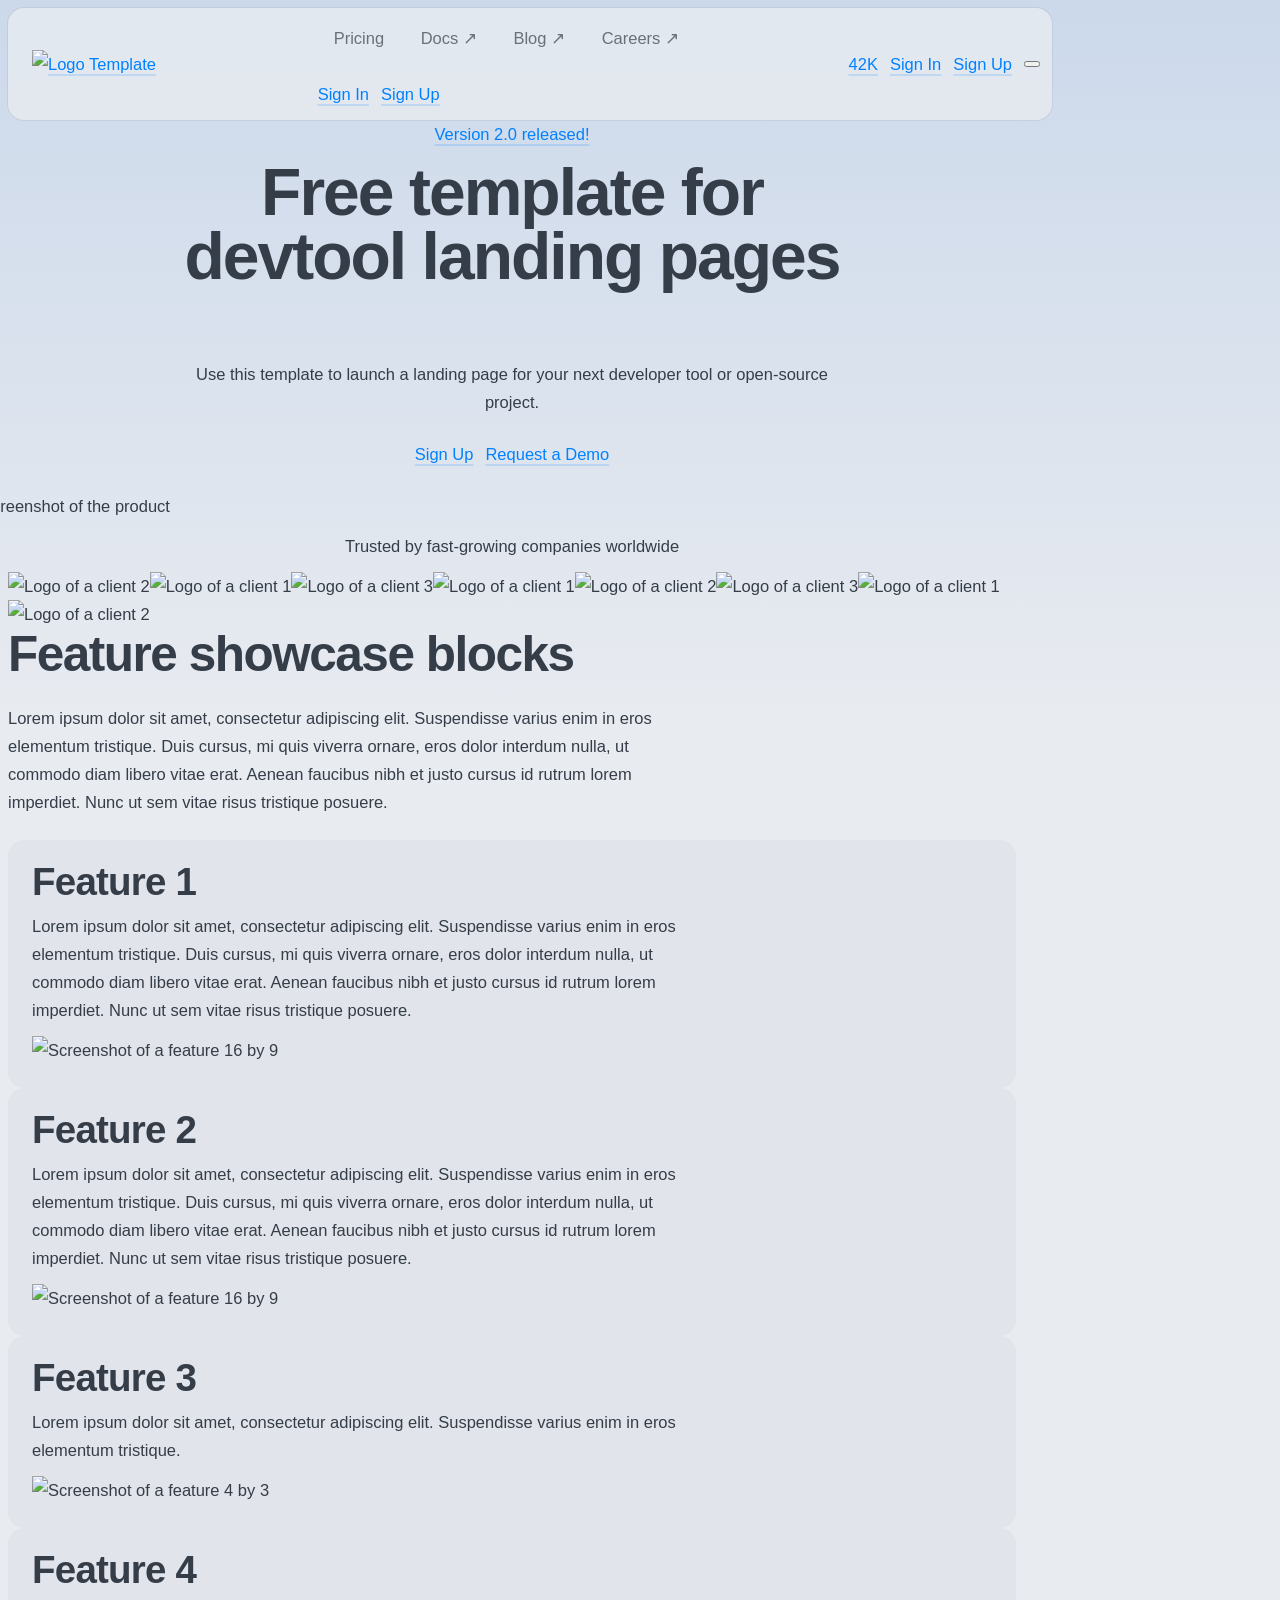
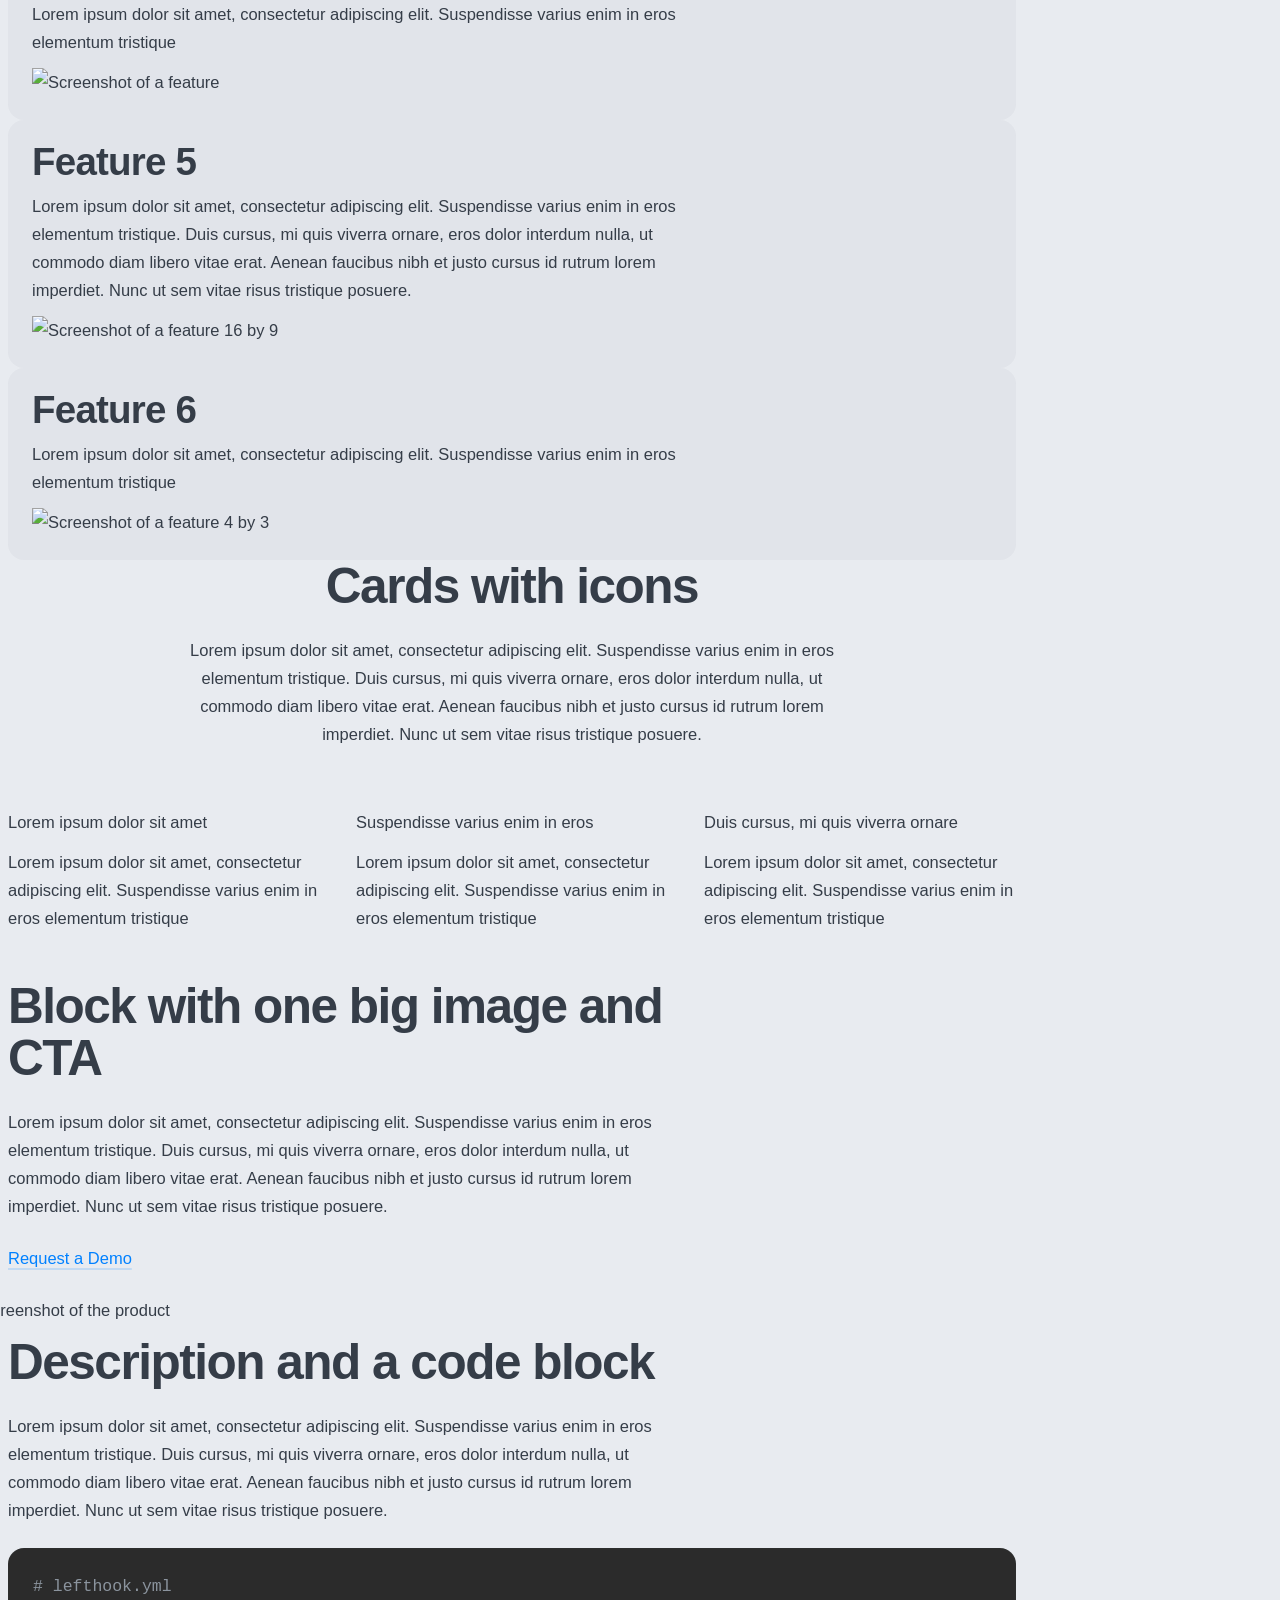
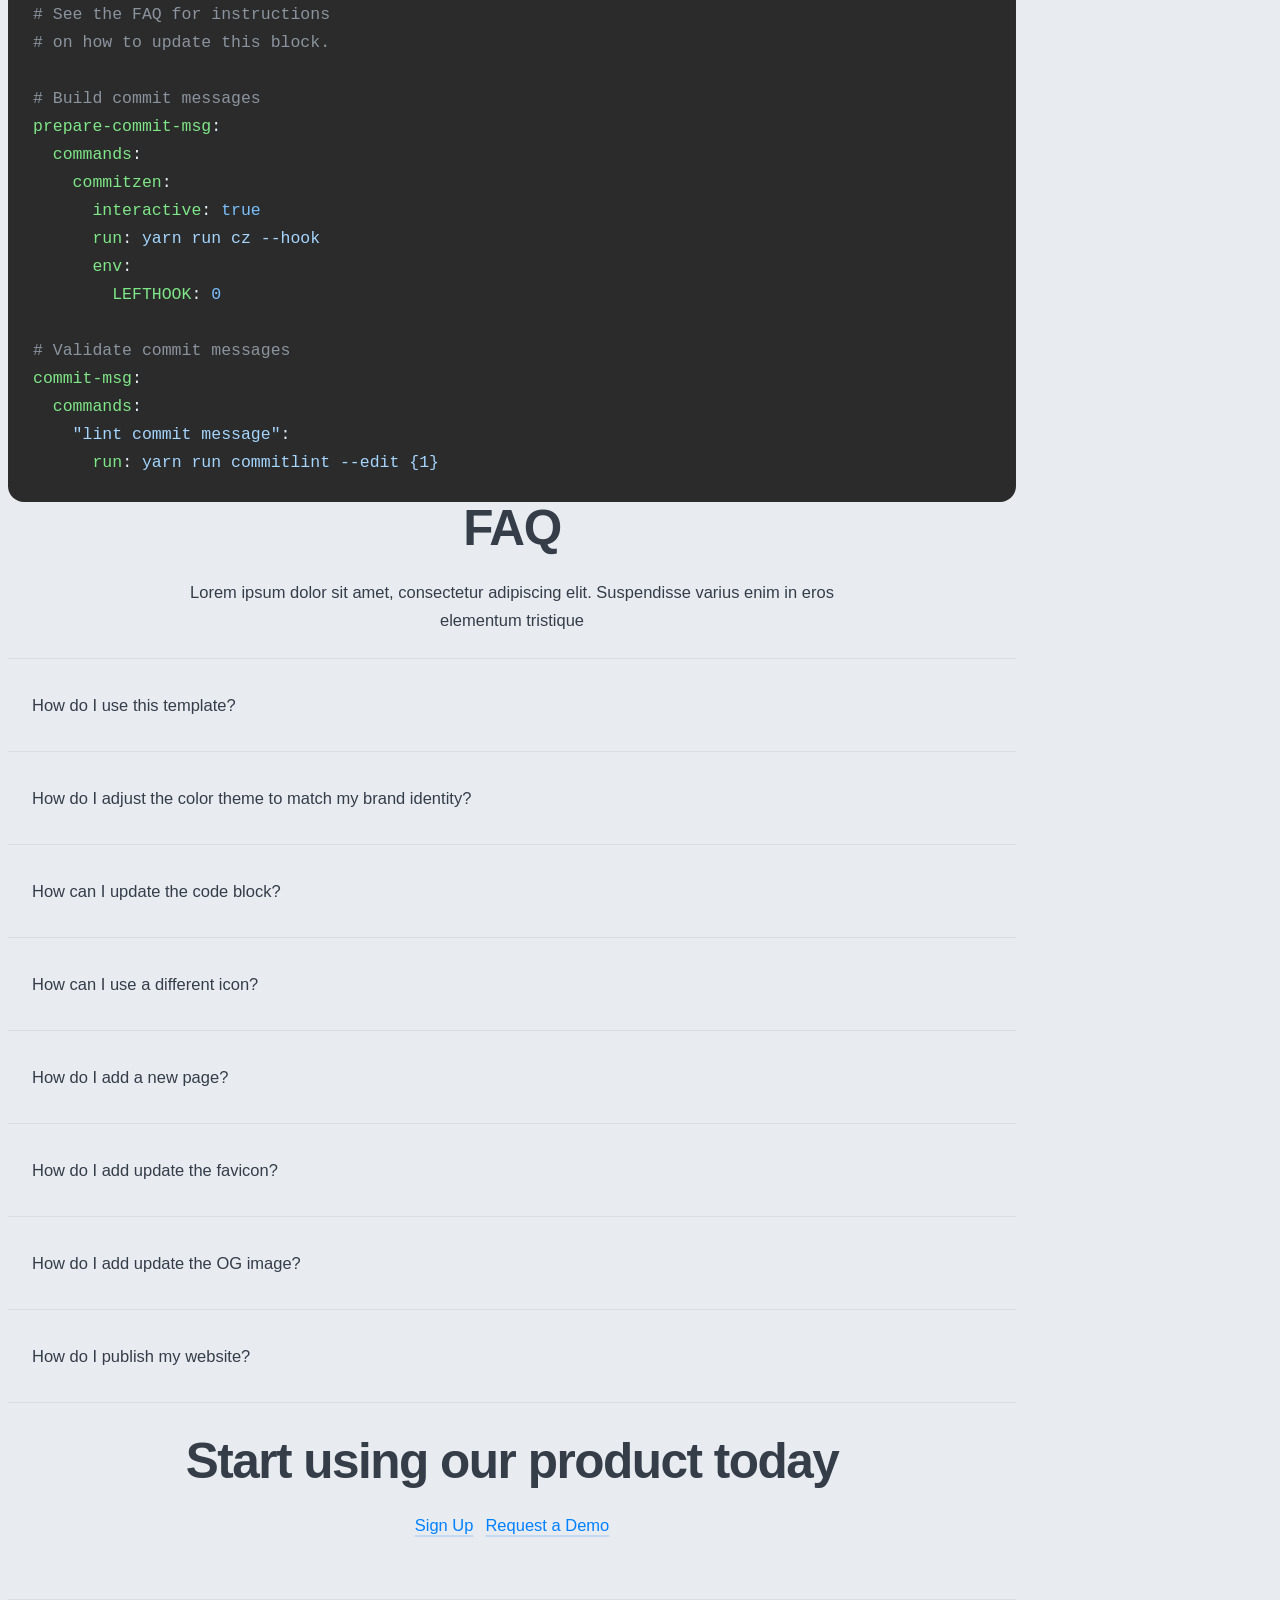
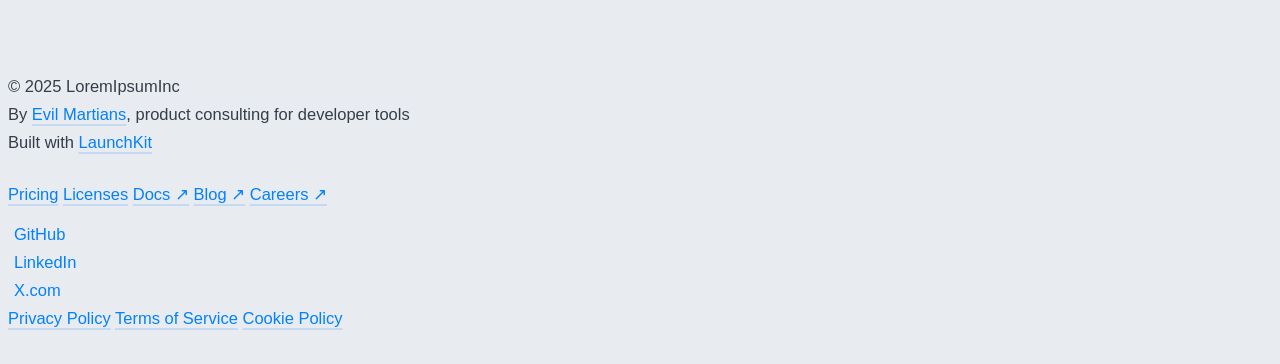
==== commit 6a516617: "Merge 7c867952177dbac529a974a90bec0b9af78523f0 into a39c21292a0d435f62c1b19abefc656a0563e4ed" ====
--- a/index.html
+++ b/index.html
@@ -4,8 +4,8 @@
 
 <head>
   <meta charset="utf-8" />
-  <title>LaunchKit — the first free template for dev tools</title>
-  <meta content="The first free template for dev tools" name="description" />
+  <title>LaunchKit — free template for devtool landing pages</title>
+  <meta content="Free template for devtool landing pages" name="description" />
   <meta content="width=device-width, initial-scale=1" name="viewport" />
 
   <!-- Open Graph -->
@@ -13,7 +13,7 @@
   <meta property="og:site_name" content="LaunchKit" />
   <meta property="og:locale" content="en_US" />
   <meta property="og:title" content="LaunchKit" />
-  <meta property="og:description" content="The first free template for dev tools" />
+  <meta property="og:description" content="Free template for devtool landing pages" />
   <meta property="og:url" content="https://launchkit.evilmartians.io" />
   <meta property="og:image" content="https://launchkit.evilmartians.io/social-image.png" />
   <meta property="og:image:width" content="1200" />
@@ -21,7 +21,7 @@
   <meta name="twitter:site" content="@evilmartians" />
   <meta name="twitter:card" content="summary_large_image" />
   <meta name="twitter:title" content="LaunchKit" />
-  <meta name="twitter:description" content="The first free template for dev tools" />
+  <meta name="twitter:description" content="Free template for devtool landing pages" />
   <meta name="twitter:image" content="https://launchkit.evilmartians.io/social-image.png" />
   <meta name="twitter:url" content="https://launchkit.evilmartians.io" />
 
@@ -45,8 +45,7 @@
   <div class="background-gradient"></div>
   <div class="page-container">
     <header class="nav-container">
-      <a href="index.html" class="nav-brand"><img src="images/Logo-Template.svg"
-          width="132" height="28"
+      <a href="index.html" class="nav-brand"><img src="images/Logo-Template.svg" width="132" height="28"
           alt="Logo Template" /></a>
       <nav role="navigation" class="nav-menu" data-navigation>
         <a href="pricing.html" class="nav-link">Pricing</a>
@@ -75,11 +74,10 @@
         <div class="heading hero centered">
           <a href="#" class="eyebrow">Version 2.0 released!</a>
           <h1 class="balanced">
-            The first free template for dev tools
+            Free template for devtool landing pages
           </h1>
           <p class="paragraph m secondary balanced">
-            Use this template to launch your next developer tool or open
-            source project.
+            Use this template to launch a landing page for your next developer tool or open-source project.
           </p>
           <div class="button-group margin-paragraph centered">
             <a href="#" class="button primary">Sign Up</a>
@@ -87,7 +85,8 @@
           </div>
         </div>
         <div class="image-wide">
-          <img src="images/placeholder-main-ui.png" width="100%" style="aspect-ratio: 2356 / 1404" alt="Main screenshot of the product" />
+          <img src="images/placeholder-main-ui.png" width="100%" style="aspect-ratio: 2356 / 1404"
+            alt="Main screenshot of the product" />
         </div>
       </section>
       <section>
@@ -490,9 +489,11 @@
             </summary>
             <div class="accordion-content">
               <p>
-                This template consists of static files (HTML, CSS, JS), so it’s ready to go. You can host it on any
-                static hosting service — like Firebase, Netlify, Vercel, GitHub Pages, or your own server. Just upload
-                the files and you’re live.
+                This template consists of static files (HTML, CSS, JS), so it’s ready to go. Once you have you landing
+                page ready, you can host it on any static hosting service — like
+                <a href="https://www.youtube.com/watch?v=J-DNqmhi2eg" target="_blank">Netlify</a>,
+                <a href="https://www.youtube.com/watch?v=E8xaV6fiTaA" target="_blank">Vercel</a>, Firebase, GitHub
+                Pages, or your own server. Just upload the files and you’re live.
               </p>
             </div>
           </details>
@@ -552,4 +553,4 @@
   </div>
 </body>
 
-</html>
+</html>
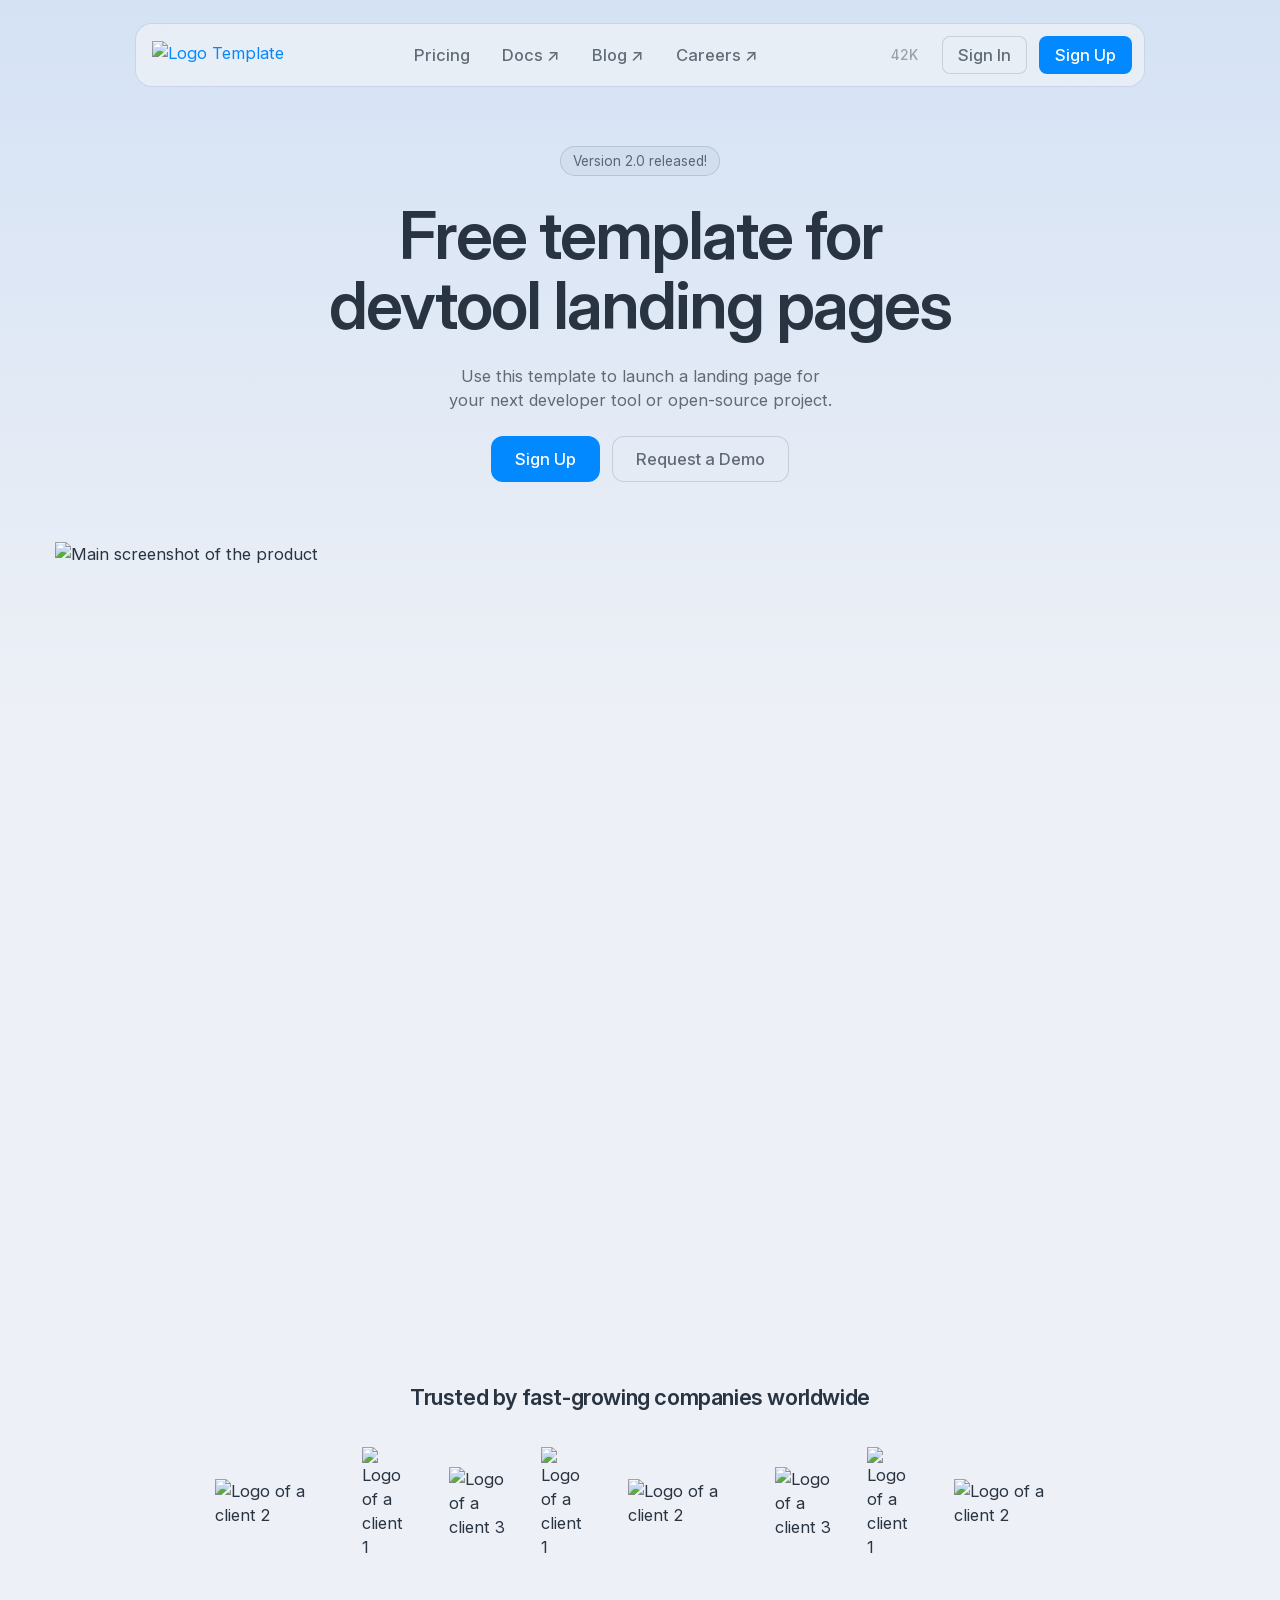
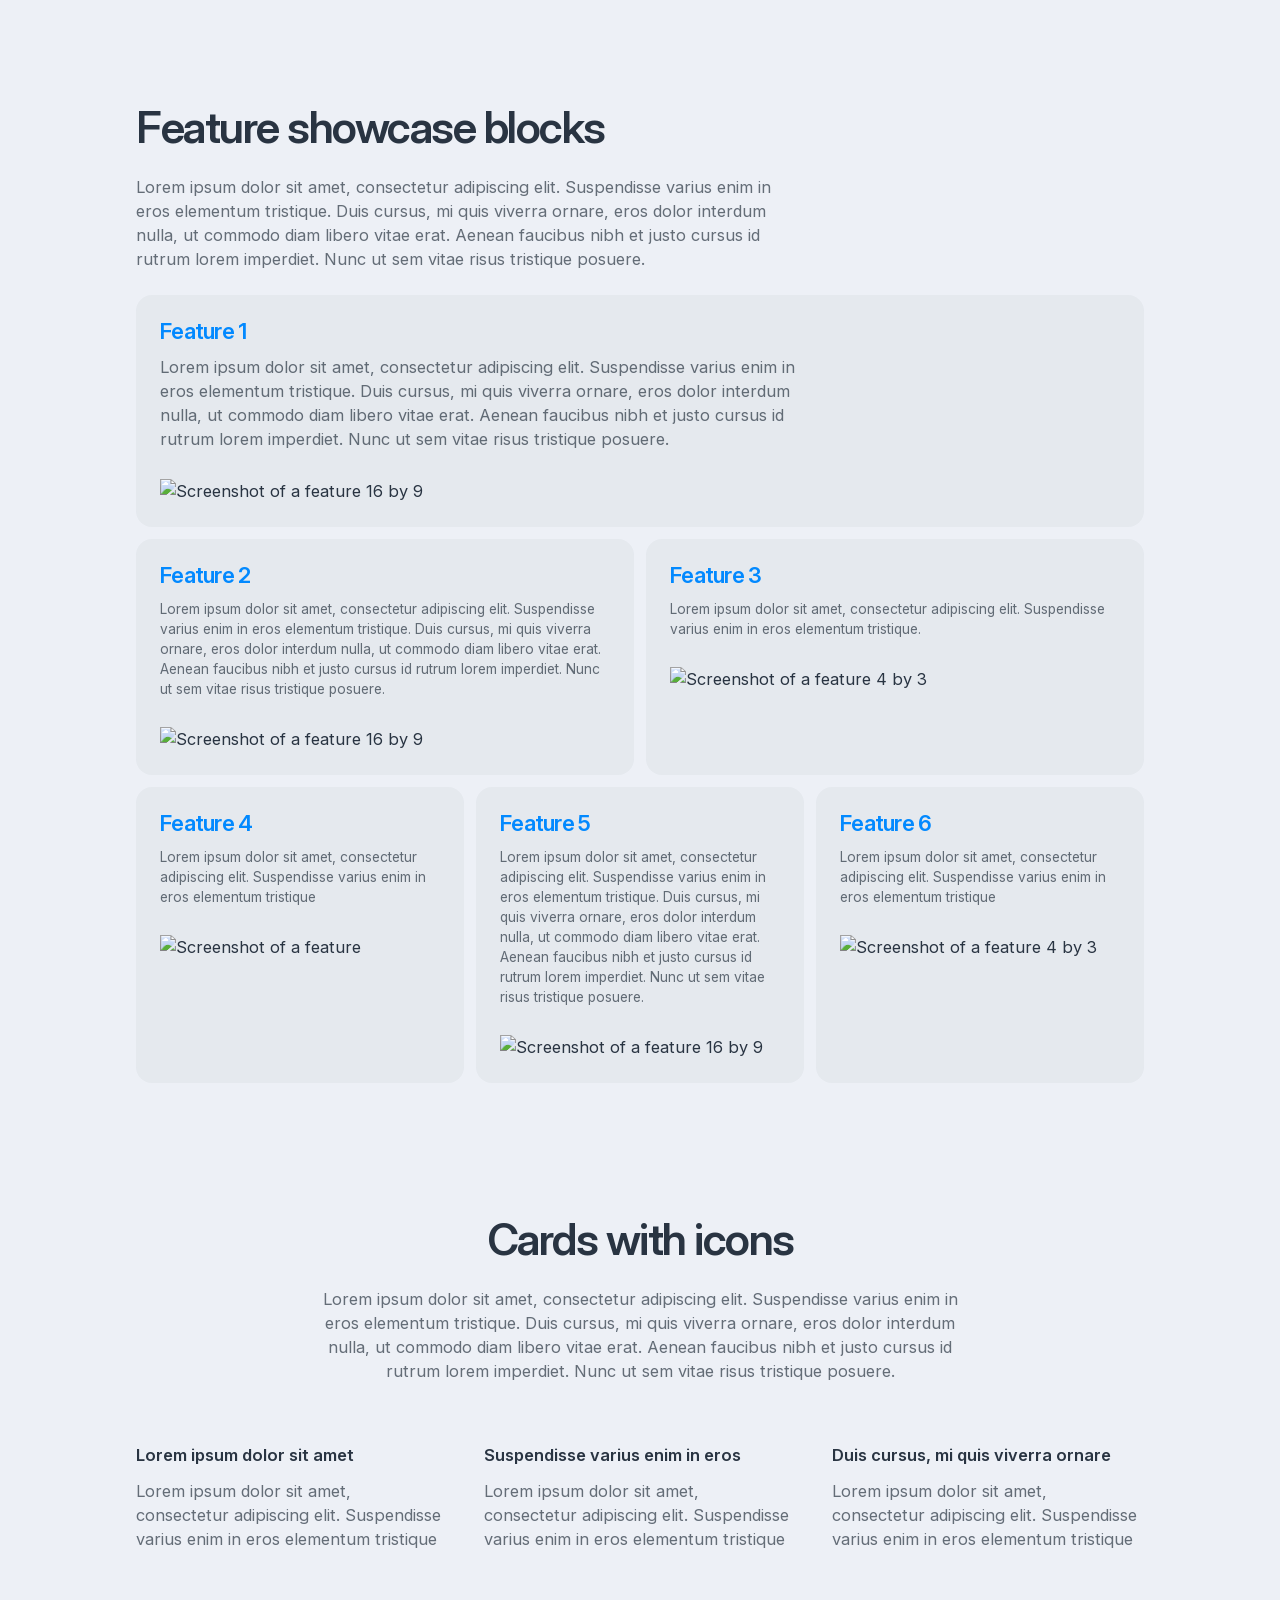
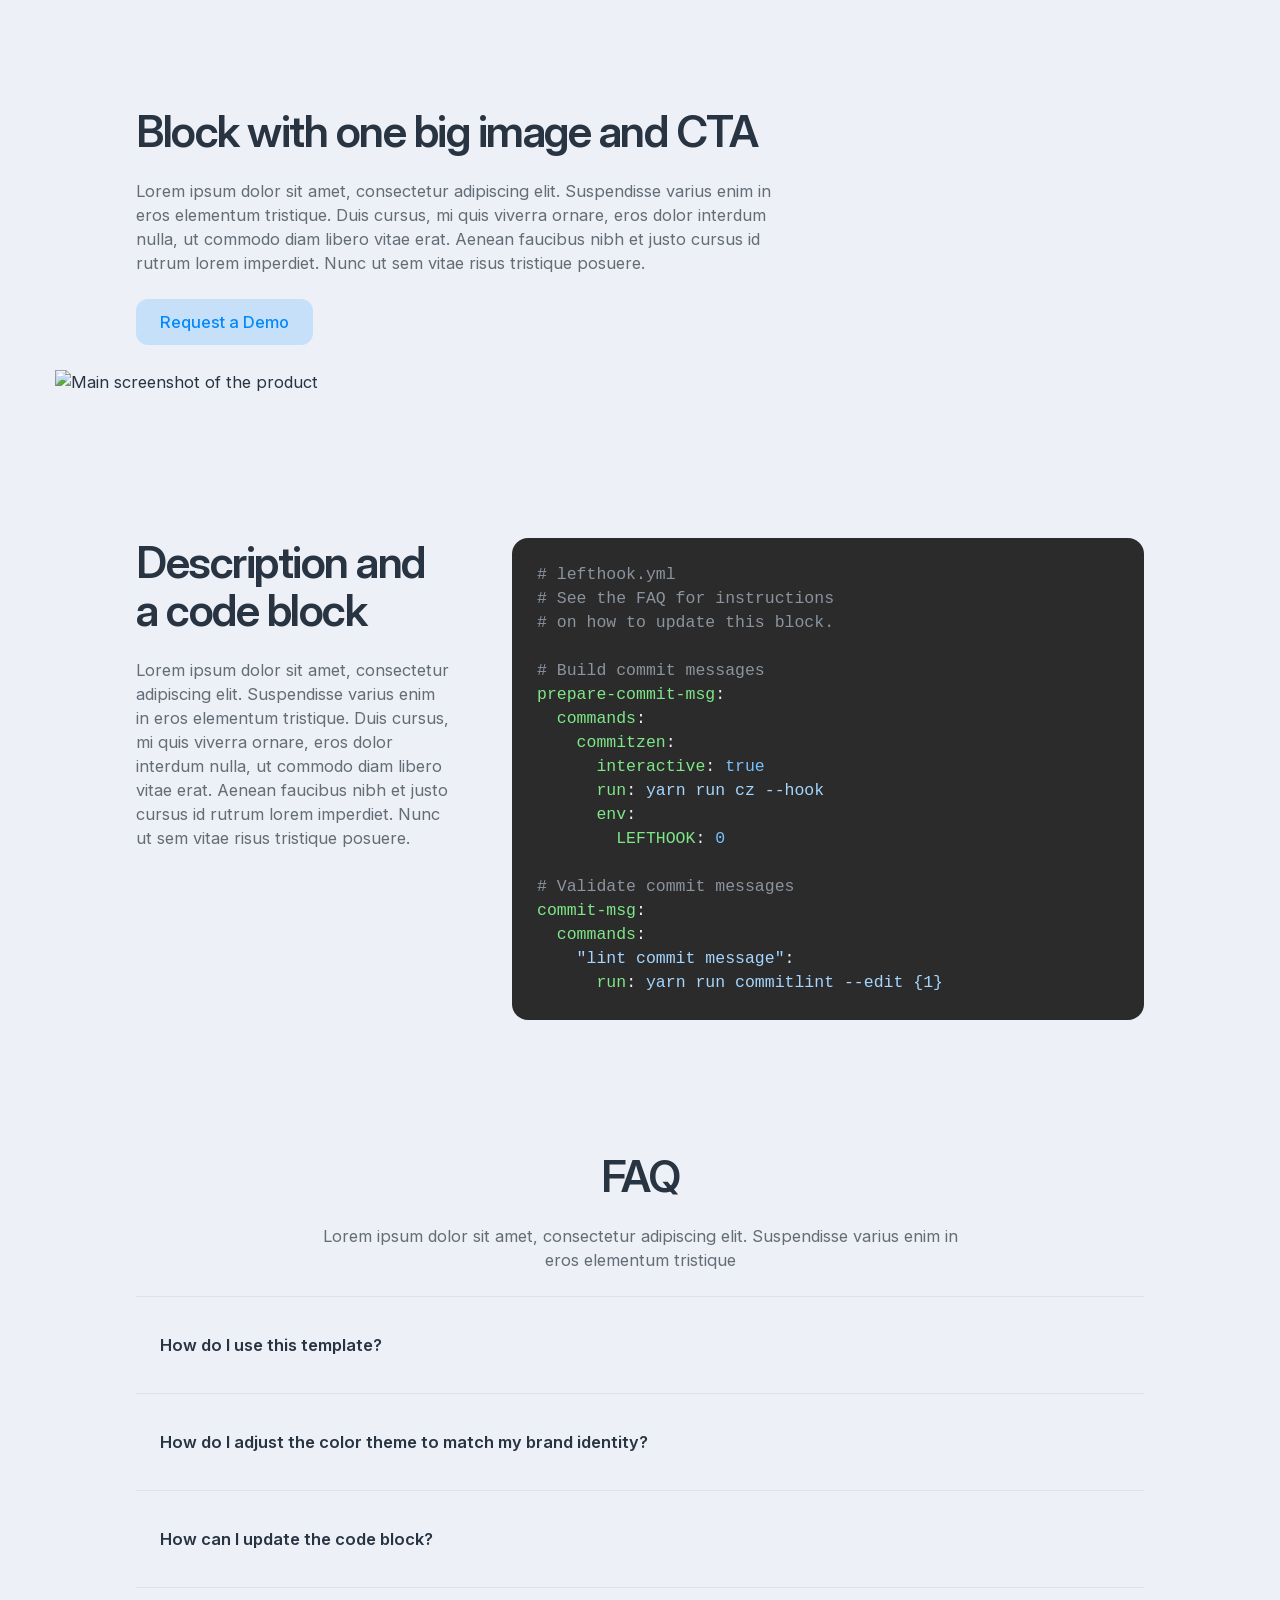
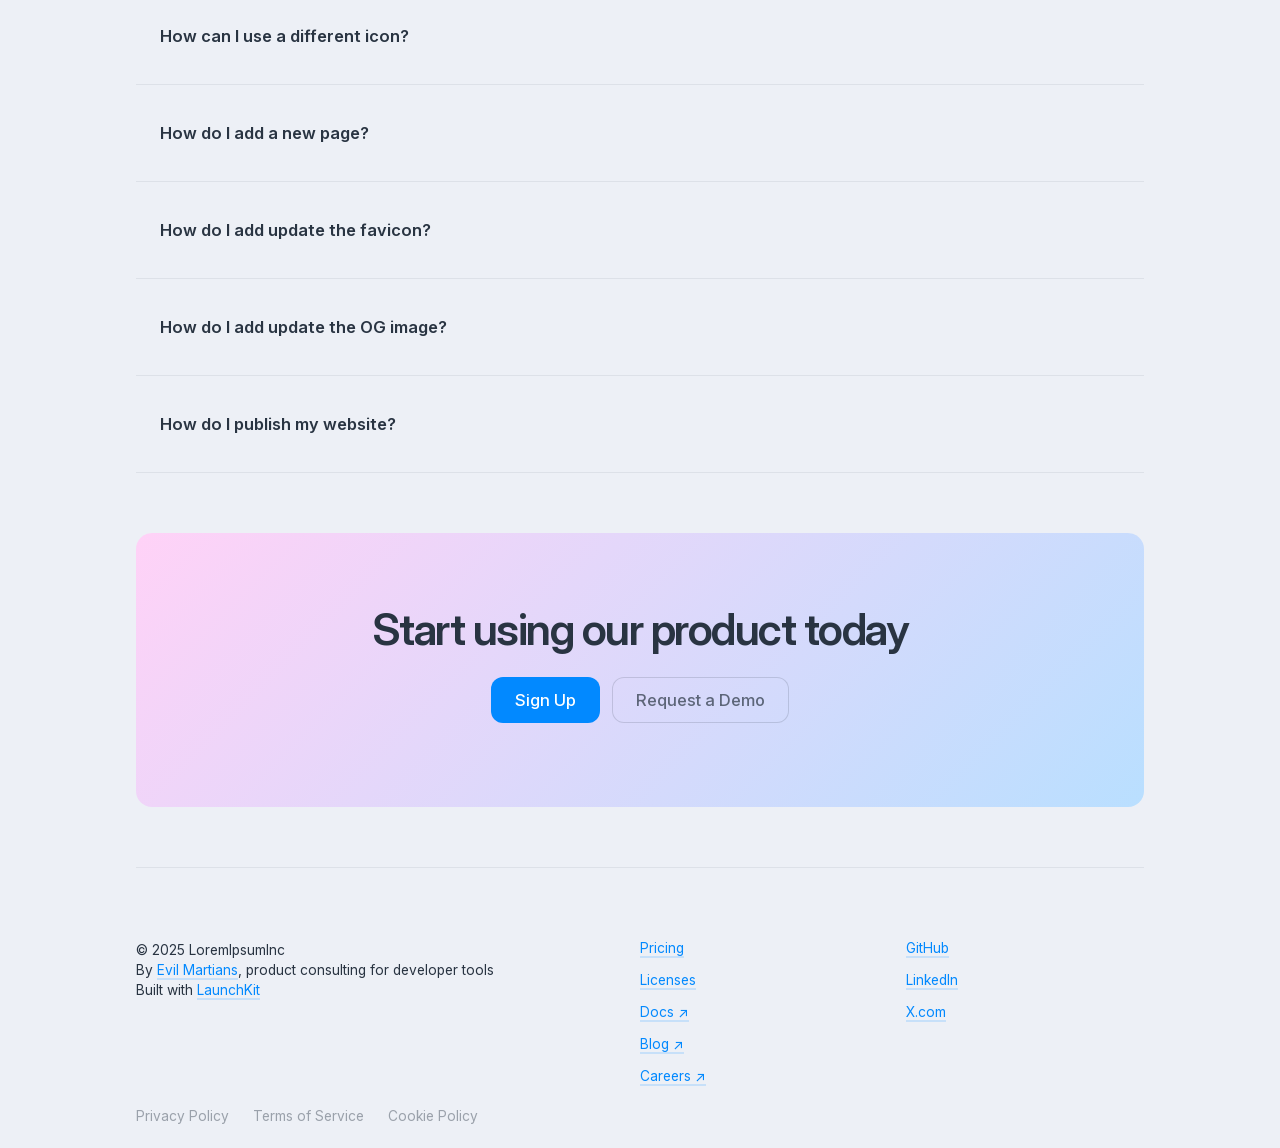
==== commit d1556dfe: "Add search" ====
--- a/index.html
+++ b/index.html
@@ -29,24 +29,31 @@
   <link rel="icon" href="images/favicon/favicon.ico" sizes="32x32" />
   <link rel="icon" href="images/favicon/icon.svg" type="image/svg+xml" />
   <link rel="apple-touch-icon" href="images/favicon/apple-touch-icon.png" />
-  
+
   <!-- Preload fonts -->
   <link rel="preload" href="fonts/InterVariable.woff2" as="font" type="font/woff2" crossorigin />
+
+  <!-- DocSearch CSS -->
+  <link rel="stylesheet" href="https://cdn.jsdelivr.net/npm/@docsearch/css@4" />
 
   <!-- Styles -->
   <link href="vendor/font-awesome-6.7.2/css/all.min.css" rel="stylesheet" />
   <link href="css/index.css" rel="stylesheet" type="text/css" />
   <link href="css/tablet.css" rel="stylesheet" type="text/css" />
   <link href="css/mobile.css" rel="stylesheet" type="text/css" />
+  <link href="css/search.css" rel="stylesheet" type="text/css" />
   <script src="js/main.js" type="text/javascript" defer></script>
+  <script src="js/search.js" type="text/javascript" defer></script>
 </head>
 
 <body>
   <div class="background-gradient"></div>
   <div class="page-container">
     <header class="nav-container">
-      <a href="index.html" class="nav-brand"><img src="images/Logo-Template.svg" width="132" height="28"
-          alt="Logo Template" /></a>
+      <div class="nav-brand">
+        <a href="index.html"><img src="images/Logo-Template.svg" width="132" height="28" alt="Logo Template" /></a>
+        <div id="docsearch" class="button tertiary compact search-container" aria-label="Search"></div>
+      </div>
       <nav role="navigation" class="nav-menu" data-navigation>
         <a href="pricing.html" class="nav-link">Pricing</a>
         <a href="https://mintlify.com" class="nav-link">Docs ↗</a>
@@ -355,13 +362,11 @@
                   is set, the light theme is used by default.
                 </li>
                 <li>
-                  Customize the color palette.<br />Use
-                  <a href="https://codepen.io/romanshamin/full/QwWgNLN" target="_blank">this tool</a>
-                  to tweak the overall color theme. Adjust the two sliders until
-                  both themes match your brand’s vibe. Then, go to
-                  <span class="inline-code">index.css</span> and copy-paste the
-                  color codes from the tool into the corresponding
-                  <span class="inline-code">--colors</span> variable.
+                  Theme colors are controlled via CSS custom properties in <span
+                    class="inline-code">css/index.css</span>. To customize the color palette, use
+                  <a href="https://launchkit.evilmartians.io/configurator.html" target="_blank">this tool</a>.
+                  Adjust the sliders until the theme match your brand’s vibe. Press <i>Copy this set up</i>.
+                  Then, go to <span class="inline-code">index.css</span> and paste the three copied variables there.
                 </li>
               </ol>
             </div>
@@ -551,6 +556,7 @@
       </div>
     </footer>
   </div>
+  <script src="https://cdn.jsdelivr.net/npm/@docsearch/js@4"></script>
 </body>
 
 </html>
--- a/css/index.css
+++ b/css/index.css
@@ -1,6 +1,6 @@
 @font-face {
   font-family: Inter Variable;
-  src: url("../fonts/InterVariable.ttf") format("truetype");
+  src: url("../fonts/InterVariable.woff2") format("woff2");
   font-weight: 100 900;
   font-style: normal;
   font-display: swap;
@@ -8,32 +8,16 @@
 
 @font-face {
   font-family: Inter Variable;
-  src: url("../fonts/InterVariable-Italic.ttf") format("truetype");
+  src: url("../fonts/InterVariable-Italic.woff2") format("woff2");
   font-weight: 100 900;
   font-style: italic;
   font-display: swap;
 }
 
 @font-face {
-  font-family: "Icons (Font Awesome)";
-  src: url("../fonts/fa-regular-400.ttf") format("truetype");
-  font-weight: 400;
-  font-style: normal;
-  font-display: swap;
-}
-
-@font-face {
-  font-family: "Icons Brands (Font Awesome)";
-  src: url("../fonts/fa-brands-400.ttf") format("truetype");
-  font-weight: 400;
-  font-style: normal;
-  font-display: swap;
-}
-
-@font-face {
-  font-family: "Icons (Font Awesome)";
-  src: url("../fonts/Font-Awesome-6-Free-Solid-900.otf") format("opentype");
-  font-weight: 900;
+  font-family: JetBrains Mono;
+  src: url("../fonts/JetBrainsMono-VariableFont_wght.ttf") format("woff2");
+  font-weight: 100 900;
   font-style: normal;
   font-display: swap;
 }
@@ -45,949 +29,769 @@
   - Contrast controls how contrast the text colors will be.
   */
   --theme-hue: 255;
-  --theme-saturation: 0.2; /* 0...1 where 0 means grayscale colors; 1 means fully saturated colors */
-  --theme-contrast: 0.8; /* 0...1 where 0 means low contrast; 1 means high contrast, black-n-white in fact */
+  --theme-saturation: 0.3; /* 0...1 where 0 means grayscale colors; 1 means fully saturated colors */
+  --theme-contrast: 0.85; /* 0...1 where 0 means low contrast; 1 means high contrast, black-n-white in fact */
 
   /* Fonts */
-  --text-font: "Inter Variable", Arial, sans-serif;
-  --icons-brands: "Icons Brands (Font Awesome)", Arial, sans-serif;
-  --icons: "Icons (Font Awesome)", Arial, sans-serif;
+  --font-text: "Inter Variable", Arial, sans-serif;
+  --font-mono: "JetBrains Mono", "Courier New", Courier, monospace;
+
+  /* Font sizes */
+  --font-size-s: 13.75px;
+  --font-size-m: 16.5px;
+  --font-size-l: 22px;
+  --font-size-xl: 44px;
+  --font-size-xxl: 66px;
+
+  /* Paragraph */
+  --line-height-paragraph-s: 20px;
+  --line-height-paragraph-m: 24px;
+  --line-height-paragraph-l: 28px;
+  --letter-spacing-paragraph-l: -0.4px;
+  --line-height-paragraph-xl: 52px;
+  --letter-spacing-paragraph-xl: -1px;
+  --line-height-ui-s: 16px;
+  --line-height-ui-m: 22px;
+
+  /* Headers */
+  --line-height-h1: 70px;
+  --letter-spacing-h1: -2px;
+  --line-height-h2: 48px;
+  --letter-spacing-h2: -1.5px;
+  --line-height-h3: 24px;
+  --letter-spacing-h3: -0.75px;
+  --line-height-h4: 18px;
+
+  /* Spacing */
+  --space-default: 12px;
+  --space-button-s-vertical: 8px;
+  --space-button-s-horizontal: 16px;
+  --space-button-m-vertical: 12px;
+  --space-button-m-horizontal: 24px;
+  --space-section: 60px;
+  --space-card-m: 24px;
+
+  --header-font-weight: 600;
+  --ui-button-font-weight: 500;
+
+  /* Border radii */
+  --radius-xs: 4px;
+  --radius-s: 8px;
+  --radius-m: 12px;
+  --radius-l: 16px;
 
   /* Colors */
-  --colors-background: white;
-  --colors-surface: #99a3ae14;
-  --colors-text-primary: #363e48;
-  --colors-text-secondary: #757a7f;
-  --colors-text-tertiary: #a7acb2;
-  --colors-accent: #0081ff;
-  --colors-accent-border: #0081ff29;
-  --colors-on-accent: white;
-  --colors-accent-hover: #0088f0d9;
-  --colors-accent-border-hover: #0088f033;
-  --colors-border-level-2: #99a3ae29;
-  --colors-border-level-3: #99a3ae52;
-  --colors-background-blur: #ffffffe6;
-  --colors-gradient-bg-start: #0081ff14;
-  --colors-gradient-bg-end: #0081ff00;
-
-  /* Sizing */
-  --paragraph-m-size: 16.5px;
-  --paragraph-m-line-height: 28px;
-  --_sizing---m-default-vertical: 12px;
-  --_sizing---m-section-vertical: 60px;
-  --sizing-m-card-paddings: 24px;
-  --header-1-size: 66px;
-  --header-1-line-height: 64px;
-  --header-font-weight: 600;
-  --header-1-letter-spacing: -1.98px;
-  --header-2-size: 49.5px;
-  --header-2-line-height: 52px;
-  --header-2-letter-spacing: -1.485px;
-  --header-3-size: 38.5px;
-  --header-3-line-height: 36px;
-  --header-3-letter-spacing: -0.77px;
-  --header-4-size: 27.5px;
-  --header-4-line-height: 28px;
-  --header-4-letter-spacing: -0.275px;
-  --header-5-size: 22px;
-  --header-5-line-height: 24px;
-  --ui-m-size: 16.5px;
-  --ui-m-line-height: 20px;
-  --paragraph-l-size: 22px;
-  --paragraph-l-line-height: 32px;
-  --paragraph-l-letter-spacing: -0.44px;
-  --paragraph-s-size: 14px;
-  --paragraph-s-line-height: 22px;
-  --paragraph-xs-size: 11px;
-  --paragraph-xs-line-height: 16px;
-  --_sizing---m-button-vertical-padding: 12px;
-  --_sizing---m-button-horizontal-padding: 24px;
-  --ui-button-font-weight: 500;
-  --_sizing---s-button-vertical-padding: 8px;
-  --_sizing---s-button-horizontal-padding: 16px;
+  --color-background: white;
+  --color-surface: #99a3ae14;
+  --color-text-primary: #363e48;
+  --color-text-secondary: #757a7f;
+  --color-text-tertiary: #a7acb2;
+  --color-accent: #0081ff;
+  --color-accent-hover: #0088f0d9;
+  --color-accent-b: #0081ff29;
+  --color-accent-b-hover: #0088f033;
+  --color-on-accent: white;
+  --color-border-level-2: #99a3ae29;
+  --color-border-level-3: #99a3ae52;
+  --color-background-blur: #ffffffe6;
+  --color-gradient-bg-start: #0081ff14;
+  --color-gradient-bg-end: #0081ff00;
+  --color-gradient-promo-start: #800069;
+  --color-gradient-promo-end: #005196;
+  --color-focus: #0081ff;
 }
 
 .theme-light {
+  /** Base color
+  By default it's blue ≈ #0289ff
+  Usually it's your brand color. Simply provide your value and the whole theme will be recalculated automatically.
+  Default value is in OKLCH because it produces richer P3 colors, however you can use any color format. 
+  */
+  /* --color-accent: #00bc81; */
+  --color-accent: oklch(0.64 0.21 var(--theme-hue));
+
+  /* Relative colors 
+  These colors are calculated based on the accent color and saturation/contrast values.
+  Feel free to provide exact values if you want to override them.
+  */
+  --color-background-l: calc(0.7 + 0.3 * var(--theme-contrast));
+  --color-background: oklch(
+    from var(--color-accent) var(--color-background-l)
+      calc((1 - var(--color-background-l)) * 0.6 * var(--theme-saturation)) h
+  );
+  --color-background-blur: oklch(from var(--color-background) l c h / 0.8);
+
+  --color-text-primary-l: calc(0.4 - 0.4 * pow(var(--theme-contrast), 10));
+  --color-text-primary: oklch(
+    from var(--color-accent) var(--color-text-primary-l)
+      calc(var(--color-text-primary-l) * 0.3 * var(--theme-saturation)) h
+  );
+
+  --color-text-secondary: oklch(from var(--color-text-primary) l c h / 0.7);
+  --color-text-tertiary: oklch(from var(--color-text-primary) l c h / 0.42);
+  --color-accent-hover: oklch(from var(--color-accent) calc(l - 0.05) c h);
+  --color-accent-b: oklch(from var(--color-accent) l c h / 0.16);
+  --color-accent-b-hover: oklch(from var(--color-accent-b) calc(l - 0.1) c h);
+
+  --color-surface: oklch(from var(--color-text-primary) l c h / 0.04);
+  --color-on-accent: white;
+  --color-border-level-2: oklch(from var(--color-text-primary) l c h / 0.08);
+  --color-border-level-3: oklch(from var(--color-text-primary) l c h / 0.16);
+
+  --color-gradient-bg-start: oklch(
+    from var(--color-accent) l calc(0.3 * pow(var(--theme-saturation), 0.5)) h /
+      calc(0.5 - 0.5 * pow(var(--theme-contrast), 2))
+  );
+  --color-gradient-bg-end: oklch(from var(--color-gradient-bg-start) l c h / 0);
+
+  --color-gradient-promo-start: #ffd2f7;
+  --color-gradient-promo-end: #b9dfff;
+
+  --color-focus: var(--color-accent);
+}
+
+.theme-dark {
+  color-scheme: dark;
+
   /** Base color
   By default it's blue ≈ #0289ff
   Usually it's your brand color. Simply provide your value and the whole theme will be recalculated automatically.
   Default value is in OKLCH because it produces richer P3 colors, however you can use any color format. 
    */
   /* --colors-accent: #00bc81; */
-  --color-accent: oklch(0.64 0.21 255);
+  --color-accent: oklch(0.53 0.22 var(--theme-hue));
 
   /* Relative colors 
   These colors are calculated based on the accent color and saturation/contrast values.
   Feel free to provide exact values if you want to override them.
   */
-  --colors-background-l: calc(0.7 + 0.3 * var(--theme-contrast));
-  --colors-background: oklch(
-    from var(--colors-accent) var(--colors-background-l)
-      calc((1 - var(--colors-background-l)) * 0.6 * var(--theme-saturation)) h
+  --color-background-l: calc(0.35 - 0.35 * pow(var(--theme-contrast), 4));
+  --color-background: oklch(
+    from var(--color-accent) var(--color-background-l)
+      calc(var(--color-background-l) * 0.3 * var(--theme-saturation)) h
   );
-  --colors-background-blur: oklch(from var(--colors-background) l c h / 0.8);
-
-  --colors-text-primary-l: calc(0.4 - 0.4 * pow(var(--theme-contrast), 10));
-  --colors-text-primary: oklch(
-    from var(--colors-accent) var(--colors-text-primary-l)
-      calc(var(--colors-text-primary-l) * 0.3 * var(--theme-saturation)) h
+  --color-background-blur: oklch(from var(--color-background) l c h / 0.9);
+
+  --color-text-primary-l: calc(0.7 + 0.3 * pow(var(--theme-contrast), 0.8));
+  --color-text-primary: oklch(
+    from var(--color-accent) var(--color-text-primary-l)
+      calc((1 - var(--color-text-primary-l)) * 0.6 * var(--theme-saturation)) h
   );
 
-  --colors-text-secondary: oklch(from var(--colors-text-primary) l c h / 0.7);
-  --colors-text-tertiary: oklch(from var(--colors-text-primary) l c h / 0.42);
-  --colors-accent-hover: oklch(from var(--colors-accent) calc(l - 0.1) c h);
-  --colors-accent-border: oklch(from var(--colors-accent) l c h / 0.16);
-  --colors-accent-border-hover: oklch(
-    from var(--colors-accent-border) calc(l - 0.1) c h
+  --color-text-secondary: oklch(from var(--color-text-primary) l c h / 0.7);
+  --color-text-tertiary: oklch(from var(--color-text-primary) l c h / 0.5);
+  --color-accent-hover: oklch(from var(--color-accent) calc(l + 0.05) c h);
+  --color-accent-b: oklch(from var(--color-accent) l c h / 0.16);
+  --color-accent-b-hover: oklch(
+    from var(--color-accent-border) calc(l + 0.1) c h
   );
 
-  --colors-surface: oklch(from var(--colors-text-primary) l c h / 0.04);
-  --colors-on-accent: white;
-  --colors-border-level-2: oklch(from var(--colors-text-primary) l c h / 0.08);
-  --colors-border-level-3: oklch(from var(--colors-text-primary) l c h / 0.16);
-
-  --colors-gradient-bg-start: oklch(
-    from var(--colors-accent) l calc(0.3 * pow(var(--theme-saturation), 0.5)) h /
+  --color-surface: oklch(from var(--color-text-primary) l c h / 0.04);
+  --color-on-accent: white;
+  --color-border-level-2: oklch(from var(--color-text-primary) l c h / 0.08);
+  --color-border-level-3: oklch(from var(--color-text-primary) l c h / 0.16);
+
+  --color-gradient-bg-start: oklch(
+    from var(--color-accent) l calc(0.3 * pow(var(--theme-saturation), 0.5)) h /
       calc(0.5 - 0.5 * pow(var(--theme-contrast), 2))
   );
-  --colors-gradient-bg-end: oklch(
-    from var(--colors-gradient-bg-start) l c h / 0
-  );
-}
-
-.theme-dark {
-  /** Base color
-  By default it's blue ≈ #0289ff
-  Usually it's your brand color. Simply provide your value and the whole theme will be recalculated automatically.
-  Default value is in OKLCH because it produces richer P3 colors, however you can use any color format. 
-   */
-  /* --colors-accent: #00bc81; */
-  --color-accent: oklch(0.53 0.22 255);
-
-  /* Relative colors 
-  These colors are calculated based on the accent color and saturation/contrast values.
-  Feel free to provide exact values if you want to override them.
-  */
-  --colors-background-l: calc(0.35 - 0.35 * pow(var(--theme-contrast), 4));
-  --colors-background: oklch(
-    from var(--colors-accent) var(--colors-background-l)
-      calc(var(--colors-background-l) * 0.3 * var(--theme-saturation)) h
-  );
-  --colors-background-blur: oklch(from var(--colors-background) l c h / 0.9);
-
-  --colors-text-primary-l: calc(0.7 + 0.3 * pow(var(--theme-contrast), 0.8));
-  --colors-text-primary: oklch(
-    from var(--colors-accent) var(--colors-text-primary-l)
-      calc((1 - var(--colors-text-primary-l)) * 0.6 * var(--theme-saturation)) h
-  );
-
-  --colors-text-secondary: oklch(from var(--colors-text-primary) l c h / 0.7);
-  --colors-text-tertiary: oklch(from var(--colors-text-primary) l c h / 0.5);
-  --colors-accent-hover: oklch(from var(--colors-accent) calc(l + 0.1) c h);
-  --colors-accent-border: oklch(from var(--colors-accent) l c h / 0.16);
-  --colors-accent-border-hover: oklch(
-    from var(--colors-accent-border) calc(l + 0.1) c h
-  );
-
-  --colors-surface: oklch(from var(--colors-text-primary) l c h / 0.04);
-  --colors-on-accent: white;
-  --colors-border-level-2: oklch(from var(--colors-text-primary) l c h / 0.08);
-  --colors-border-level-3: oklch(from var(--colors-text-primary) l c h / 0.16);
-
-  --colors-gradient-bg-start: oklch(
-    from var(--colors-accent) l calc(0.3 * pow(var(--theme-saturation), 0.5)) h /
-      calc(0.5 - 0.5 * pow(var(--theme-contrast), 2))
-  );
-  --colors-gradient-bg-end: oklch(
-    from var(--colors-gradient-bg-start) l c h / 0
-  );
-}
-
-.layout-blockcontainer {
-  max-width: 940px;
-  margin-left: auto;
-  margin-right: auto;
-  display: block;
-}
-
-.layout-hflex {
-  flex-direction: row;
-  align-items: flex-start;
-  display: flex;
-}
-
-.layout-vflex {
+  --color-gradient-bg-end: oklch(from var(--color-gradient-bg-start) l c h / 0);
+
+  --color-gradient-promo-start: #800069;
+  --color-gradient-promo-end: #005196;
+
+  --color-focus: var(--color-accent);
+}
+
+.page-container {
+  max-width: 1008px;
+  min-height: 100vh;
+  margin: 0 auto;
+  display: flex;
   flex-direction: column;
-  align-items: flex-start;
-  display: flex;
-}
-
-@media screen and (max-width: 991px) {
-  .layout-blockcontainer {
-    max-width: 728px;
-  }
-}
-
-@media screen and (max-width: 767px) {
-  .layout-blockcontainer {
-    max-width: none;
-  }
-}
-
+}
+
+* {
+  box-sizing: border-box;
+}
+
+html,
 body {
-  background-color: var(--colors-background);
-  font-family: var(--text-font);
-  color: var(--colors-text-primary);
-  font-size: var(--paragraph-m-size);
-  line-height: var(--paragraph-m-line-height);
+  margin: 0;
+}
+
+body {
+  background-color: var(--color-background);
+  font-family: var(--font-text);
+  color: var(--color-text-primary);
+  font-size: var(--font-size-m);
+  line-height: var(--line-height-paragraph-m);
+}
+
+:focus-visible {
+  outline: 2px solid var(--color-focus);
+  outline-offset: 2px;
+}
+
+/* Headers */
+
+h1,
+h2,
+h3,
+h4 {
+  font-weight: var(--header-font-weight);
+  margin: var(--space-default) 0;
 }
 
 h1 {
-  margin-top: var(--_sizing---m-default-vertical);
-  margin-bottom: var(--_sizing---m-section-vertical);
-  font-size: var(--header-1-size);
-  line-height: var(--header-1-line-height);
-  font-weight: var(--header-font-weight);
-  letter-spacing: var(--header-1-letter-spacing);
+  font-size: var(--font-size-xxl);
+  line-height: var(--line-height-h1);
+  letter-spacing: var(--letter-spacing-h1);
 }
 
 h2 {
-  margin-top: 32px;
-  margin-bottom: var(--_sizing---m-default-vertical);
-  font-size: var(--header-2-size);
-  line-height: var(--header-2-line-height);
-  font-weight: var(--header-font-weight);
-  letter-spacing: var(--header-2-letter-spacing);
+  font-size: var(--font-size-xl);
+  line-height: var(--line-height-h2);
+  letter-spacing: var(--letter-spacing-h2);
 }
 
 h3 {
-  margin-top: 32px;
-  margin-bottom: var(--_sizing---m-default-vertical);
-  font-size: var(--header-3-size);
-  line-height: var(--header-3-line-height);
-  font-weight: var(--header-font-weight);
-  letter-spacing: var(--header-3-letter-spacing);
+  font-size: var(--font-size-l);
+  line-height: var(--line-height-h3);
+  letter-spacing: var(--letter-spacing-h3);
 }
 
 h4 {
-  margin-top: 32px;
-  margin-bottom: var(--_sizing---m-default-vertical);
-  font-size: var(--header-4-size);
-  line-height: var(--header-4-line-height);
-  font-weight: var(--header-font-weight);
-  letter-spacing: var(--header-4-letter-spacing);
-}
-
-h5 {
-  margin-top: 32px;
-  margin-bottom: var(--_sizing---m-default-vertical);
-  font-size: var(--header-5-size);
-  line-height: var(--header-5-line-height);
-  font-weight: var(--header-font-weight);
-}
-
-h6 {
-  font-size: var(--ui-m-size);
-  line-height: var(--ui-m-line-height);
-  font-weight: var(--header-font-weight);
-  margin-top: 16px;
-  margin-bottom: 8px;
+  font-size: var(--font-size-m);
+  line-height: var(--line-height-h4);
+  letter-spacing: var(--letter-spacing-h4);
 }
 
 p {
-  margin-top: var(--_sizing---m-default-vertical);
-  margin-bottom: var(--_sizing---m-default-vertical);
+  margin: var(--space-default) 0;
 }
 
 a {
-  color: var(--colors-accent);
-  -webkit-text-stroke-width: 0px;
+  color: var(--color-accent);
   text-underline-offset: 0px;
   text-decoration: underline;
-  -webkit-text-decoration-color: var(--colors-accent-border);
-  text-decoration-color: var(--colors-accent-border);
-  -webkit-text-decoration-skip-ink: none;
+  text-decoration-color: var(--color-accent-b);
   text-decoration-skip-ink: none;
   text-underline-position: under;
   text-decoration-thickness: 2px;
+
+  &.tertiary {
+    color: var(--color-text-tertiary);
+    text-decoration: none;
+
+    &:hover {
+      color: var(--color-text-secondary);
+    }
+  }
 }
 
 a:hover {
-  color: var(--colors-accent-hover);
+  color: var(--color-accent-hover);
 }
 
 ul,
 ol {
-  margin-top: 16px;
-  margin-bottom: 16px;
+  margin: 16px 0;
   padding-left: 40px;
 }
 
 li {
-  margin-top: 8px;
-  margin-bottom: 8px;
-}
-
-blockquote {
-  font-size: var(--paragraph-m-size);
-  line-height: var(--paragraph-m-line-height);
-  border-left: 5px solid #e2e2e2;
-  margin-top: 12px;
-  margin-bottom: 12px;
-  padding: 12px 40px 12px 36px;
-}
-
-.page-container {
-  max-width: 1008px;
-}
-
-.section {
-  padding-top: var(--_sizing---m-section-vertical);
-  padding-bottom: var(--_sizing---m-section-vertical);
-}
-
-.section.no-top-padding {
-  padding-top: 0;
-}
-
-.heading {
-  margin-bottom: var(--_sizing---m-default-vertical);
-  grid-column-gap: 0px;
-  grid-row-gap: 0px;
-  flex-flow: column;
-  max-width: 672px;
-  display: flex;
-}
-
-.heading.first-screen {
-  padding-bottom: 36px;
-}
-
-.heading.centered {
+  margin: 8px 0;
+}
+
+img {
+  vertical-align: middle;
+  max-width: 100%;
+  display: inline-block;
+}
+
+section {
+  padding: var(--space-section) 0;
+}
+
+.eyebrow {
+  display: inline-flex;
+  margin-bottom: var(--space-default);
+  border: 1px solid var(--color-border-level-3);
+  border-radius: var(--radius-l);
+  background-color: var(--color-surface);
+  color: var(--color-text-secondary);
+  font-size: var(--font-size-s);
   text-align: center;
-  margin-left: auto;
-  margin-right: auto;
-}
-
-.button-group {
-  grid-column-gap: 12px;
-  grid-row-gap: 12px;
-  flex-flow: wrap;
-  align-items: center;
-  display: flex;
-}
-
-.button-group.margin-paragraph {
-  margin-top: var(--_sizing---m-default-vertical);
-  margin-bottom: var(--_sizing---m-default-vertical);
-}
-
-.button-group.margin-paragraph.centered {
+  object-fit: fill;
+  flex-flow: row;
   justify-content: center;
   align-items: center;
-}
-
-.button-group.hide-on-desktop {
-  display: none;
-}
-
-.button-group.margin-top-l {
-  margin-top: 24px;
+  margin-right: auto;
+  margin-left: auto;
+  padding: 2px 12px;
+  text-decoration: none;
+
+  &:hover {
+    color: var(--color-text-primary);
+  }
+}
+
+.heading {
+  margin-bottom: var(--space-default);
+  flex-direction: column;
+  max-width: 672px;
+  display: flex;
+
+  &.hero {
+    padding-bottom: 36px;
+  }
+
+  &.centered {
+    text-align: center;
+    margin-right: auto;
+    margin-left: auto;
+  }
+}
+
+.no-top-margin {
+  margin-top: 0;
+}
+
+.balanced {
+  text-wrap: balance;
 }
 
 .content {
-  padding-top: var(--_sizing---m-section-vertical);
-  padding-bottom: var(--_sizing---m-section-vertical);
+  padding: var(--space-section) 0;
   max-width: 720px;
 }
 
-.paragraph-l {
-  font-size: var(--paragraph-l-size);
-  line-height: var(--paragraph-l-line-height);
-  letter-spacing: var(--paragraph-l-letter-spacing);
-}
-
-.paragraph-s {
-  font-size: var(--paragraph-s-size);
-  line-height: var(--paragraph-s-line-height);
-}
-
-.paragraph-s.pseudo-link {
-  text-decoration: underline;
-  -webkit-text-decoration-color: var(--colors-accent-border);
-  text-decoration-color: var(--colors-accent-border);
-  text-decoration-thickness: 2px;
-}
-
-.paragraph-s.color-tertiary {
-  color: var(--colors-text-tertiary);
-}
-
-.paragraph-xs {
-  font-size: var(--paragraph-xs-size);
-  line-height: var(--paragraph-xs-line-height);
-}
-
-.ui-m {
-  color: var(--colors-text-primary);
-  font-size: var(--ui-m-size);
-  line-height: var(--ui-m-line-height);
-  margin-top: 0;
-  margin-bottom: 0;
-  font-weight: 400;
-}
-
-.ui-m.color-tertiary {
-  color: var(--colors-text-tertiary);
-}
-
-.list-s {
-  font-size: var(--paragraph-s-size);
-  line-height: var(--paragraph-s-line-height);
-}
-
-.ui-m-bold {
-  color: var(--colors-text-primary);
-  font-size: var(--ui-m-size);
-  line-height: var(--ui-m-line-height);
-  margin-top: 0;
-  margin-bottom: 0;
-  font-weight: 500;
-}
-
-.ui-m-bold.single-line {
-  text-overflow: ellipsis;
-  white-space: nowrap;
-  overflow-wrap: normal;
-  overflow: hidden;
-}
-
-.block-quote-s {
-  font-size: var(--paragraph-s-size);
-  line-height: var(--paragraph-s-line-height);
+/* Text */
+
+/* Style used for content */
+
+.paragraph {
+  &.s {
+    font-size: var(--font-size-s);
+    line-height: var(--line-height-paragraph-s);
+  }
+
+  &.m {
+    font-size: var(--font-size-m);
+    line-height: var(--line-height-paragraph-m);
+  }
+
+  &.l {
+    font-size: var(--font-size-l);
+    line-height: var(--line-height-paragraph-l);
+    letter-spacing: var(--letter-spacing-paragraph-l);
+  }
+
+  &.xl {
+    font-size: var(--font-size-xl);
+    line-height: var(--line-height-paragraph-xl);
+    letter-spacing: var(--letter-spacing-paragraph-xl);
+  }
+
+  &.bold {
+    font-weight: 600;
+  }
+}
+
+/* Styles for UI elements */
+
+.ui {
+  &.s {
+    font-size: var(--font-size-s);
+    line-height: var(--line-height-ui-s) !important;
+  }
+
+  &.m {
+    font-size: var(--font-size-m);
+    line-height: var(--line-height-ui-m) !important;
+  }
+
+  &.pseudo-link,
+  .pseudo-link {
+    text-decoration: underline;
+    text-decoration-color: var(--color-accent-b);
+    text-decoration-thickness: 2px;
+  }
 }
 
 /* Buttons */
 
-.button-primary {
-  padding: var(--_sizing---m-button-vertical-padding)
-    var(--_sizing---m-button-horizontal-padding);
-  background-color: var(--colors-accent);
-  color: var(--colors-on-accent);
-  font-size: var(--ui-m-size);
-  line-height: var(--ui-m-line-height);
+.button {
+  display: flex;
+  gap: 8px;
+  cursor: pointer;
+  border: none;
+  text-decoration: none;
+  background: transparent;
+  padding: var(--space-button-m-vertical) var(--space-button-m-horizontal);
+  font-size: var(--font-size-m);
+  line-height: var(--line-height-ui-m);
   font-weight: var(--ui-button-font-weight);
   text-align: center;
-  border-radius: 12px;
+  border-radius: var(--radius-m);
+  justify-content: center;
+  align-items: center;
+
+  &.primary {
+    background-color: var(--color-accent);
+    color: var(--color-on-accent);
+
+    &:hover {
+      background-color: var(--color-accent-hover);
+      color: var(--color-on-accent);
+    }
+  }
+
+  &.secondary {
+    background-color: var(--color-accent-b);
+    color: var(--color-accent);
+
+    &:hover {
+      background-color: var(--color-accent-b-hover);
+    }
+  }
+
+  &.tertiary {
+    box-shadow: inset 0 0 0 1px var(--color-border-level-3);
+    color: var(--color-text-secondary);
+
+    &:hover {
+      background-color: var(--color-surface);
+      color: var(--color-text-primary);
+    }
+  }
+
+  &.ghost {
+    background: transparent;
+    padding: var(--space-button-m-vertical) var(--space-button-m-horizontal);
+    color: var(--color-text-primary);
+
+    &:hover {
+      background-color: var(--color-border-level-2);
+      color: var(--color-on-accent);
+    }
+
+    &.active {
+      background-color: var(--color-border-level-3);
+    }
+
+    &.compact {
+      padding: var(--space-button-s-vertical) 12px;
+    }
+  }
+
+  &.compact {
+    padding: var(--space-button-s-vertical) var(--space-button-s-horizontal);
+    border-radius: var(--radius-s);
+  }
+}
+
+/* Button groups */
+
+.button-group {
+  display: flex;
+  gap: 12px;
+  flex-wrap: wrap;
+  align-items: center;
+
+  &.margin-paragraph {
+    margin: var(--space-default) 0;
+  }
+
+  &.centered {
+    justify-content: center;
+    align-items: center;
+  }
+
+  &.stacked {
+    flex-direction: column;
+    align-items: justify;
+
+    & .button {
+      width: 100%;
+    }
+  }
+}
+
+/* Links */
+
+.icon-link {
+  gap: 6px;
+  color: var(--color-accent);
+  align-items: center;
   text-decoration: none;
-}
-
-.button-primary:hover {
-  background-color: var(--colors-accent-hover);
-  color: var(--colors-on-accent);
-}
-
-.button-primary.size-small {
-  padding: var(--_sizing---s-button-vertical-padding)
-    var(--_sizing---s-button-horizontal-padding);
-  border-radius: 8px;
-}
-
-.button-primary.button-full-width {
-  width: 100%;
-}
-
-.button-secondary {
-  padding: var(--_sizing---m-button-vertical-padding)
-    var(--_sizing---m-button-horizontal-padding);
-  background-color: var(--colors-accent-border);
-  color: var(--colors-accent);
-  font-size: var(--ui-m-size);
-  line-height: var(--ui-m-line-height);
-  font-weight: var(--ui-button-font-weight);
-  text-align: center;
-  border: 0 #0000;
-  border-radius: 12px;
-  text-decoration: none;
-}
-
-.button-secondary:hover {
-  background-color: var(--colors-accent-border-hover);
-}
-
-.button-secondary.size-small {
-  padding: var(--_sizing---s-button-vertical-padding)
-    var(--_sizing---s-button-horizontal-padding);
-  border-radius: 8px;
-}
-
-.body {
-  background-color: var(--colors-background);
-  color: var(--colors-text-primary);
-}
-
-.button-tertiary {
-  padding: var(--_sizing---m-button-vertical-padding)
-    var(--_sizing---m-button-horizontal-padding);
-  box-shadow: inset 0 0 0 1px var(--colors-border-level-3);
-  color: var(--colors-text-secondary);
-  font-size: var(--ui-m-size);
-  line-height: var(--ui-m-line-height);
-  font-weight: var(--ui-button-font-weight);
-  text-align: center;
-  background-color: #0000;
-  border: 0 #fff;
-  border-radius: 12px;
-  text-decoration: none;
-}
-
-.button-tertiary:hover {
-  background-color: var(--colors-surface);
-  color: var(--colors-text-secondary);
-}
-
-.button-tertiary.size-small {
-  padding: var(--_sizing---s-button-vertical-padding)
-    var(--_sizing---s-button-horizontal-padding);
-  border-radius: 8px;
-}
-
-.button-tertiary.button-full-width {
-  width: 100%;
+  display: flex;
+
+  &:hover {
+    color: var(--color-accent-hover);
+  }
+}
+
+.link-list {
+  display: flex;
+  flex-direction: column;
+  align-items: flex-start;
+  gap: 16px;
+  padding-top: 12px;
+}
+
+.link-list-horizontal {
+  display: flex;
+  gap: var(--space-button-m-horizontal);
+}
+
+/* Icons */
+
+.icon {
+  display: flex !important;
+  align-items: center;
+  line-height: inherit !important;
+  color: var(--color-text-tertiary);
+
+  &.s {
+    font-size: var(--font-size-s);
+  }
+
+  &.m {
+    font-size: var(--font-size-m);
+  }
+
+  &.l {
+    font-size: var(--font-size-l);
+  }
+
+  &.xl {
+    font-size: var(--font-size-xl);
+    line-height: var(--line-height-paragraph-xl) !important;
+  }
 }
 
 /* Navigation */
 
-.navbar {
-  background-color: #0000;
+.nav-container {
+  position: sticky;
   margin-top: 24px;
-  position: sticky;
   inset: 24px 0% auto;
-}
-
-.nav-container {
-  grid-column-gap: 16px;
-  grid-row-gap: 16px;
-  background-color: var(--colors-background-blur);
-  box-shadow: 0 0 0 1px var(--colors-border-level-2);
+  display: flex;
+  justify-content: space-between;
+  background-color: var(--color-background-blur);
+  box-shadow: 0 0 0 1px var(--color-border-level-2);
   -webkit-backdrop-filter: blur(40px);
   backdrop-filter: blur(40px);
-  border-radius: 16px;
-  grid-template-rows: auto;
-  grid-template-columns: 1fr 1fr 1fr 1fr;
-  grid-auto-columns: 1fr;
-  justify-content: space-between;
-  place-items: center stretch;
-  min-width: 100%;
+  border-radius: var(--radius-l);
   max-width: 1008px;
-  margin-left: 0;
-  margin-right: 0;
-  padding: 12px 12px 12px 24px;
-  display: flex;
+  padding: 12px 12px 12px 16px;
+  z-index: 300;
 }
 
 .nav-brand {
   display: flex;
+  gap: 16px;
+  align-items: center;
+  justify-content: center;
+}
+
+.nav-menu {
+  display: flex;
+  gap: 0;
 }
 
 .nav-link {
-  color: var(--colors-text-secondary);
-  font-size: var(--ui-m-size);
-  line-height: var(--ui-m-line-height);
+  color: var(--color-text-secondary);
+  font-size: var(--font-size-m);
+  line-height: var(--line-height-ui-m);
   font-weight: var(--ui-button-font-weight);
-  border-radius: 8px;
+  border-radius: var(--radius-s);
   padding: 8px 16px;
   display: inline-block;
   text-decoration: none;
-}
-
-.nav-link:hover {
-  color: var(--colors-text-primary);
-}
-
-.nav-link:active {
-  color: var(--colors-text-tertiary);
-}
-
-.div-block {
-  justify-content: space-between;
-  align-items: center;
-  display: flex;
+
+  &:hover {
+    color: var(--color-text-primary);
+  }
+
+  &:active {
+    color: var(--color-text-tertiary);
+  }
 }
 
 .background-gradient {
-  z-index: -10;
+  position: absolute;
   background-image: linear-gradient(
     180deg,
-    var(--colors-gradient-bg-start),
-    var(--colors-gradient-bg-end)
+    var(--color-gradient-bg-start),
+    var(--color-gradient-bg-end)
   );
   width: 100%;
   height: 80vh;
-  position: absolute;
-  inset: 0%;
+  z-index: -10;
+}
+
+.promo-cta {
+  background-image: linear-gradient(
+    135deg,
+    var(--color-gradient-promo-start),
+    var(--color-gradient-promo-end)
+  );
+  border-radius: 16px;
+  margin-bottom: var(--space-section);
 }
 
 .image-wide {
-  margin-top: var(--_sizing---m-default-vertical);
-  margin-bottom: var(--_sizing---m-default-vertical);
+  margin: var(--space-default) 0;
   width: 116%;
   max-width: none;
   margin-left: -8%;
 }
 
-.paragraph-dimmed {
-  color: var(--colors-text-secondary);
-}
-
-.footer {
-  border-top: 1px solid var(--colors-border-level-2);
-  margin-top: 48px;
-  margin-bottom: 0;
-  padding-top: 60px;
-  padding-bottom: 24px;
-}
-
-.menu-button.open {
-  border-radius: 8px;
-}
-
-.button-group-inline {
-  grid-column-gap: 12px;
-  grid-row-gap: 12px;
-  display: inline-flex;
-}
-
-.button-group-inline.hide-on-desktop,
-.button-group-inline.mobile-only {
+.mobile-only,
+.nav-hamburger {
   display: none;
 }
 
-.logo-container {
-  grid-column-gap: 36px;
-  grid-row-gap: 36px;
-  flex-flow: wrap;
+.clients-container {
+  display: flex;
+  gap: 36px;
+  flex-wrap: wrap;
   place-content: stretch center;
   align-items: center;
-  padding-top: 24px;
-  padding-bottom: 24px;
+  padding: 24px 0;
 }
 
 .text-centered {
   text-align: center;
 }
 
-.button-icon-text {
-  padding: var(--_sizing---m-button-vertical-padding) 12px;
-  grid-column-gap: 8px;
-  grid-row-gap: 8px;
-  color: var(--colors-text-tertiary);
-  text-align: center;
-  border-radius: 12px;
-  justify-content: center;
-  align-items: center;
-  text-decoration: none;
-  display: flex;
-}
-
-.button-icon-text:hover {
-  background-color: var(--colors-surface);
-}
-
-.button-icon-text.size-small {
-  padding: var(--_sizing---s-button-vertical-padding) 6px;
-  grid-column-gap: 6px;
-  grid-row-gap: 6px;
-  border-radius: 8px;
-}
-
-.button-icon-text.size-small.hide-on-mobile {
-  object-fit: fill;
-}
-
 .feature-card {
-  padding: var(--sizing-m-card-paddings);
-  background-color: var(--colors-surface);
-  border-radius: 16px;
-}
-
-.icon-brand-m {
-  font-family: var(--icons-brands);
-  color: var(--colors-text-tertiary);
-  font-size: var(--paragraph-l-size);
-  line-height: var(--ui-m-line-height);
-  display: inline;
-}
-
-.icon-brand-m.color-accent {
-  color: var(--colors-accent);
-  min-width: 20px;
+  padding: var(--space-card-m);
+  background-color: var(--color-surface);
+  border-radius: var(--radius-l);
+  display: flex;
+  gap: 16px;
+  flex-direction: column;
+  align-items: flex-start;
 }
 
 .feature-heading {
-  margin-bottom: var(--_sizing---m-default-vertical);
   max-width: 672px;
 }
 
-.block {
-  margin: var(--_sizing---m-default-vertical) 0px;
-}
-
-.heading-2,
-.heading-3,
-.heading-5-accent,
-.heading-5,
-.heading-6,
-.heading-7 {
-  color: var(--colors-accent);
-}
-
-.column {
-  padding-left: 0;
-  padding-right: 0;
-}
-
-.level-3-columns {
-  margin-top: var(--_sizing---m-button-vertical-padding);
-  margin-bottom: var(--_sizing---m-default-vertical);
-  grid-column-gap: 12px;
-  grid-row-gap: 12px;
+/* Grid */
+
+.grid {
+  display: grid;
+  margin: var(--space-default) 0;
+  gap: 12px;
+  grid-template-rows: auto;
+  grid-auto-columns: 1fr;
+
+  &.gap-l {
+    gap: 24px;
+  }
+
+  &.gap-xl {
+    gap: 60px;
+  }
+}
+
+.columns-2 {
+  grid-template-columns: repeat(2, minmax(0, 1fr));
+}
+
+.columns-3 {
+  grid-template-columns: repeat(3, minmax(0, 1fr));
+}
+
+.columns-1\/2-1 {
+  grid-template-columns: minmax(0, 0.5fr) minmax(0, 1fr);
+}
+
+.card-with-icon {
+  display: flex;
+  flex-direction: column;
+  align-items: flex-start;
+}
+
+.cards-with-icons-container {
+  margin-top: var(--space-default) 0;
+  gap: 36px;
   grid-template-rows: auto;
   grid-template-columns: 1fr 1fr 1fr;
   grid-auto-columns: 1fr;
+  padding: 24px 0;
   display: grid;
 }
 
-.level-1-column {
-  margin-top: var(--_sizing---m-default-vertical);
-  margin-bottom: var(--_sizing---m-default-vertical);
-  grid-column-gap: 12px;
-  grid-row-gap: 12px;
-  grid-template-rows: auto;
-  grid-template-columns: 1fr;
-  grid-auto-columns: 1fr;
-  display: grid;
-}
-
-.level-2-columns {
-  margin-top: var(--_sizing---m-default-vertical);
-  margin-bottom: var(--_sizing---m-default-vertical);
-  grid-column-gap: 12px;
-  grid-row-gap: 12px;
-  grid-template-rows: auto;
-  grid-template-columns: 1fr 1fr;
-  grid-auto-columns: 1fr;
-  display: grid;
-}
-
-.level-2-columns.gap-l {
-  grid-column-gap: 24px;
-  grid-row-gap: 24px;
-}
-
-.level-2-columns.gap-xl {
-  grid-column-gap: 60px;
-  grid-row-gap: 60px;
-}
-
-.card-with-icon {
-  border-radius: 24px;
-}
-
-.paragraph-m-bold {
-  font-weight: 600;
-}
-
-.paragraph-s-bold {
-  color: var(--colors-text-primary);
-  font-size: var(--paragraph-s-size);
-  line-height: var(--paragraph-s-line-height);
-  font-weight: 600;
-}
-
-.paragraph-xs-bold {
-  font-size: var(--paragraph-xs-size);
-  line-height: var(--paragraph-xs-line-height);
-  font-weight: 600;
-}
-
-.icon-l {
-  font-family: var(--icons);
-  color: var(--colors-text-tertiary);
-  font-size: 36px;
-  line-height: 36px;
-  display: inline;
-}
-
-.icon-m {
-  font-family: var(--icons);
-  color: var(--colors-text-tertiary);
-  font-size: var(--paragraph-l-size);
-  line-height: var(--ui-m-line-height);
-  display: inline;
-}
-
-.icon-xl {
-  font-family: var(--icons);
-  color: var(--colors-accent);
-  font-size: 48px;
-  line-height: 48px;
-  display: inline;
-}
-
-.cards-with-icons-container {
-  margin-top: var(--_sizing---m-default-vertical);
-  margin-bottom: var(--_sizing---m-default-vertical);
-  grid-column-gap: 36px;
-  grid-row-gap: 36px;
-  grid-template-rows: auto;
-  grid-template-columns: 1fr 1fr 1fr;
-  grid-auto-columns: 1fr;
-  padding-top: 24px;
-  padding-bottom: 24px;
-  display: grid;
-}
-
-.no-top-margin {
-  margin-top: 0;
-}
-
-.code-block-text-s {
-  font-size: var(--paragraph-s-size);
-  line-height: var(--paragraph-s-line-height);
-}
-
 .card-code-block {
-  padding: var(--sizing-m-card-paddings);
-  border: 1px solid var(--colors-border-level-2);
-  border-radius: 16px;
-}
-
-.card-code-block.dark {
-  background-color: #2b2b2b;
-}
-
-.level-2-columns-0-5-1 {
-  margin-top: var(--_sizing---m-default-vertical);
-  margin-bottom: var(--_sizing---m-default-vertical);
-  grid-column-gap: 12px;
-  grid-row-gap: 12px;
-  grid-template-rows: auto;
-  grid-template-columns: 0.5fr 1fr;
-  grid-auto-columns: 1fr;
-  display: grid;
-}
-
-.level-2-columns-0-5-1.gap-l {
-  grid-column-gap: 24px;
-  grid-row-gap: 24px;
-}
-
-.level-2-columns-0-5-1.gap-xl {
-  grid-column-gap: 60px;
-  grid-row-gap: 60px;
-}
-
-.level-2-columns-1-0-5 {
-  margin-top: var(--_sizing---m-default-vertical);
-  margin-bottom: var(--_sizing---m-default-vertical);
-  grid-column-gap: 12px;
-  grid-row-gap: 12px;
-  grid-template-rows: auto;
-  grid-template-columns: 1fr 0.5fr;
-  grid-auto-columns: 1fr;
-  display: grid;
-}
-
-.level-2-columns-1-0-5.gap-l {
-  grid-column-gap: 24px;
-  grid-row-gap: 24px;
-}
-
-.level-2-columns-1-0-5.gap-xl {
-  grid-column-gap: 60px;
-  grid-row-gap: 60px;
-}
-
-.nav-link-external {
+  padding: var(--space-card-m);
+  border: 1px solid var(--color-border-level-2);
+  border-radius: var(--radius-l);
+  overflow: auto;
+
+  &.dark {
+    background-color: #2b2b2b;
+  }
+}
+
+/* Accordion */
+
+.accordion-container {
+  border-top: 1px solid var(--color-border-level-2);
+  flex-flow: column;
   display: flex;
 }
 
 .accordion-item {
-  border-bottom: 1px solid var(--colors-border-level-2);
+  border-bottom: 1px solid var(--color-border-level-2);
   width: 100%;
   overflow: hidden;
 }
 
 .accordion-toggle {
-  padding: var(--_sizing---m-button-vertical-padding) 48px
-    var(--_sizing---m-button-vertical-padding) var(--sizing-m-card-paddings);
+  padding: var(--space-card-m);
   align-items: center;
-  height: 68px;
-  display: flex;
+  display: flex;
+  cursor: pointer;
 }
 
 .accordion-toggle:hover {
-  color: var(--colors-text-secondary);
-}
-
-.dropdown-list {
+  color: var(--color-text-secondary);
+}
+
+.accordion-chevron {
+  margin-left: auto;
+  color: var(--color-text-tertiary);
+}
+
+[open] .accordion-chevron {
+  transform: rotate(180deg);
+}
+
+.accordion-content {
   padding-right: 48px;
-  padding-bottom: var(--_sizing---m-button-vertical-padding);
-  padding-left: var(--sizing-m-card-paddings);
+  padding-bottom: var(--space-button-m-vertical);
+  padding-left: var(--space-card-m);
   background-color: #0000;
   display: block;
-  position: static;
-}
-
-.accordion-chevron {
-  color: var(--colors-text-tertiary);
-}
-
-.accordion-container {
-  border-top: 1px solid var(--colors-border-level-2);
-  flex-flow: column;
-  display: flex;
-}
-
-.section-copy {
-  padding-top: var(--_sizing---m-section-vertical);
-  padding-bottom: var(--_sizing---m-section-vertical);
-}
-
-.link-list {
-  grid-column-gap: 8px;
-  grid-row-gap: 8px;
-  padding-top: 12px;
-}
-
-.columns {
-  margin-bottom: 24px;
-}
-
-.link-tertiary {
-  color: var(--colors-text-tertiary);
-  text-decoration: none;
-  -webkit-text-decoration-color: var(--colors-border-level-3);
-  text-decoration-color: var(--colors-border-level-3);
-  text-decoration-style: solid;
-}
-
-.link-tertiary:hover {
-  color: var(--colors-text-secondary);
-  text-decoration: none;
-  -webkit-text-decoration-color: var(--colors-border-level-3);
-  text-decoration-color: var(--colors-border-level-3);
-}
-
-.link-list-horizontal {
-  grid-column-gap: var(--_sizing---m-button-horizontal-padding);
-  grid-row-gap: var(--_sizing---m-button-horizontal-padding);
-}
-
-.footer-layout {
-  grid-column-gap: 16px;
-  grid-row-gap: 16px;
+}
+
+/* Footer */
+
+.footer {
+  border-top: 1px solid var(--color-border-level-2);
+  margin-top: auto;
+  padding-top: 60px;
+  padding-bottom: 24px;
+}
+
+.footer-menu {
+  gap: 16px;
   grid-template-rows: auto;
   grid-template-columns: 2fr 1fr 1fr;
   grid-auto-columns: 1fr;
@@ -995,519 +799,36 @@
   display: grid;
 }
 
-.heading-1-tight {
-  margin-bottom: var(--_sizing---m-default-vertical);
-}
-
-.toggle-button-container {
-  background-color: var(--colors-surface);
-  box-shadow: 0 0 0 4px var(--colors-surface);
-  border-radius: 10px;
-  display: inline-block;
-  position: relative;
-}
-
-.toggle-option-button {
-  padding-top: var(--_sizing---s-button-vertical-padding);
-  padding-bottom: var(--_sizing---s-button-vertical-padding);
-  color: var(--colors-text-primary);
-  font-size: var(--ui-m-size);
-  line-height: var(--ui-m-line-height);
-  text-align: center;
-  background-color: #0000;
-  border-radius: 8px;
-  min-width: 120px;
-}
-
-.toggle-current-option-marker {
-  z-index: -1;
-  background-color: var(--colors-background);
-  box-shadow: 0 0 0 1px var(--colors-border-level-2);
-  border-radius: 8px;
-  width: 50%;
-  height: 100%;
-  position: absolute;
-  top: 0;
-  right: 0;
-}
-
-.price-line {
-  grid-column-gap: 2px;
-  grid-row-gap: 2px;
-  justify-content: flex-start;
-  align-items: baseline;
-}
-
-.paragraph-l-bold {
-  font-size: var(--paragraph-l-size);
-  line-height: var(--paragraph-l-line-height);
-  letter-spacing: var(--paragraph-l-letter-spacing);
-  font-weight: 600;
-}
-
-.list-s-features {
-  font-size: var(--paragraph-s-size);
-  line-height: var(--paragraph-s-line-height);
-  padding-left: 0;
-}
-
-.list-s-features.separator-on-top {
-  border-top: 1px solid var(--colors-border-level-3);
+.full-width {
+  width: 100%;
+}
+
+.margin-top-l {
   margin-top: 24px;
-  padding-top: 16px;
-}
-
-.list-s-item-feature {
-  grid-column-gap: 8px;
-  grid-row-gap: 8px;
-  margin-top: 8px;
-  margin-bottom: 8px;
-  list-style-type: none;
-}
-
-.icon-s {
-  font-family: var(--icons);
-  color: var(--colors-text-secondary);
-  font-size: var(--paragraph-m-size);
-  line-height: var(--paragraph-s-line-height);
-  text-align: center;
-  min-width: 22px;
-  display: inline;
-}
-
-.button-group-vertical {
-  grid-column-gap: 12px;
-  grid-row-gap: 12px;
-  flex-flow: column;
-  align-items: flex-start;
-  display: flex;
-}
-
-.button-group-vertical.margin-paragraph {
-  margin-top: var(--_sizing---m-default-vertical);
-  margin-bottom: var(--_sizing---m-default-vertical);
-}
-
-.button-group-vertical.margin-paragraph.centered {
-  justify-content: center;
-  align-items: center;
-}
-
-.button-group-vertical.hide-on-desktop {
-  display: none;
-}
-
-.button-group-vertical.margin-top-l {
-  margin-top: 24px;
-}
-
-.vertical-stretch-container {
-  justify-content: space-between;
-  align-items: stretch;
-  height: 100%;
-}
-
-.table {
-  grid-column-gap: 0px;
-  grid-row-gap: 0px;
-  flex-flow: column;
-  grid-template-rows: auto;
-  grid-template-columns: 1fr 1fr 1fr 1fr;
-  grid-auto-columns: 1fr;
-  display: flex;
-}
-
-.table-header-row {
-  padding-top: var(--_sizing---m-button-vertical-padding);
-  padding-bottom: var(--_sizing---m-button-vertical-padding);
-  grid-column-gap: 16px;
-  grid-row-gap: 16px;
-  border-bottom: 1px solid var(--colors-border-level-2);
-  grid-template-rows: auto;
-  grid-template-columns: 1fr 1fr 1fr 1fr;
-  grid-auto-columns: 1fr;
-  display: grid;
-}
-
-.table-row {
-  padding-top: var(--_sizing---m-button-vertical-padding);
-  padding-bottom: var(--_sizing---m-button-vertical-padding);
-  grid-column-gap: 16px;
-  grid-row-gap: 16px;
-  border-bottom: 1px solid var(--colors-border-level-2);
-  grid-template-rows: auto;
-  grid-template-columns: 1fr 1fr 1fr 1fr;
-  grid-auto-columns: 1fr;
-  place-items: center start;
-  display: grid;
-}
-
-.icon-link {
-  grid-column-gap: 6px;
-  grid-row-gap: 6px;
-  color: var(--colors-accent);
-  align-items: center;
-  text-decoration: none;
-  display: flex;
-}
-
-.icon-brand-s {
-  font-family: var(--icons-brands);
-  color: var(--colors-text-tertiary);
-  font-size: var(--paragraph-m-size);
-  line-height: var(--ui-m-line-height);
-  text-align: center;
-  min-width: 20px;
-  display: inline;
-}
-
-.icon-brand-s.color-accent {
-  color: var(--colors-accent);
-  text-decoration: none;
-}
-
-.icon-link-s {
-  grid-column-gap: 4px;
-  grid-row-gap: 4px;
-  align-items: center;
-  text-decoration: none;
-  text-decoration-thickness: 0;
-  display: flex;
-}
-
-.icon-link-s:hover {
-  color: var(--colors-accent-hover);
-}
-
-.flex-block {
-  grid-column-gap: 6px;
-  grid-row-gap: 6px;
-  justify-content: flex-start;
-  align-items: center;
-}
-
-.text-block {
-  font-family: var(--icons-brands);
-  font-size: var(--ui-m-size);
-  line-height: var(--ui-m-line-height);
-}
-
-.text-link-m {
-  text-decoration: underline;
-  -webkit-text-decoration-color: var(--colors-accent-border);
-  text-decoration-color: var(--colors-accent-border);
-}
-
-.image-2,
-.image-3,
-.image-4 {
-  width: 100%;
-}
-
-.icon-xl-solid {
-  font-family: var(--icons);
-  color: var(--colors-accent);
-  font-size: 48px;
-  font-weight: 900;
-  line-height: 48px;
-  display: inline;
-}
-
-.icon-l-solid {
-  font-family: var(--icons);
-  color: var(--colors-text-tertiary);
-  font-size: 36px;
-  font-weight: 900;
-  line-height: 36px;
-  display: inline;
-}
-
-.icon-m-solid {
-  font-family: var(--icons);
-  color: var(--colors-text-tertiary);
-  font-size: var(--paragraph-l-size);
-  line-height: var(--ui-m-line-height);
-  font-weight: 900;
-  display: inline;
-}
-
-.icon-s-solid {
-  font-family: var(--icons);
-  color: var(--colors-text-secondary);
-  font-size: var(--paragraph-m-size);
-  line-height: var(--paragraph-s-line-height);
-  text-align: center;
-  min-width: 22px;
-  display: inline;
-}
-
-@media screen and (max-width: 991px) {
-  .page-container {
-    padding-left: 24px;
-    padding-right: 24px;
-  }
-
-  .heading.first-screen {
-    max-width: 100%;
-  }
-
-  .button-group {
-    flex-shrink: 0;
-  }
-
-  .button-group.desktop-only {
-    display: none;
-  }
-
-  .button-group.hide-on-desktop {
-    flex: none;
-    display: flex;
-  }
-
-  .content {
-    margin-left: 16px;
-    margin-right: 16px;
-  }
-
-  .nav-link {
-    padding: 16px 4px;
-    display: inline-flex;
-  }
-
-  .image-wide {
-    width: 100%;
-    margin-left: 0;
-  }
-
-  .menu-button {
-    padding: 6px 8px;
-  }
-
-  .brand {
-    flex: 0 auto;
-  }
-
-  .button-group-inline.hide-on-desktop {
-    flex-flow: column;
-    display: flex;
-  }
-
-  .nav-menu {
-    background-color: var(--colors-background);
-    box-shadow: 0 0 0 1px var(--colors-border-level-2);
-    border-radius: 16px;
-    margin-top: 4px;
-    padding: 12px 24px;
-  }
-
-  .level-2-columns-0-5-1.gap-xl {
-    grid-column-gap: 12px;
-    grid-row-gap: 12px;
-    grid-template-rows: auto auto;
-    grid-template-columns: 1fr;
-  }
-
-  .button-group-vertical {
-    flex-shrink: 0;
-  }
-
-  .button-group-vertical.desktop-only {
-    display: none;
-  }
-
-  .button-group-vertical.hide-on-desktop {
-    flex: none;
-    display: flex;
-  }
-}
-
-@media screen and (max-width: 767px) {
-  body {
-    --text-font: "Inter Variable", Arial, sans-serif;
-    --paragraph-m-size: 13.7px;
-    --paragraph-m-line-height: 22px;
-    --header-1-size: 38.5px;
-    --header-1-line-height: 36px;
-    --header-font-weight: 600;
-    --header-1-letter-spacing: -0.77px;
-    --header-2-size: 27.5px;
-    --header-2-line-height: 28px;
-    --header-2-letter-spacing: -0.275px;
-    --header-3-size: 22px;
-    --header-3-line-height: 24px;
-    --header-3-letter-spacing: 0px;
-    --header-4-size: 19.2px;
-    --header-4-line-height: 22px;
-    --header-4-letter-spacing: 0px;
-    --header-5-size: 16.5px;
-    --header-5-line-height: 20px;
-    --ui-m-size: 13.7px;
-    --ui-m-line-height: 16px;
-    --paragraph-l-size: 16.5px;
-    --paragraph-l-line-height: 28px;
-    --paragraph-l-letter-spacing: 0px;
-    --paragraph-s-size: 11px;
-    --paragraph-s-line-height: 16px;
-    --paragraph-xs-size: 8.2px;
-    --paragraph-xs-line-height: 10px;
-    --ui-button-font-weight: 500;
-    --icons-brands: "Icons Brands (Font Awesome)", Arial, sans-serif;
-    --icons: "Icons (Font Awesome)", Arial, sans-serif;
-    --_sizing---m-default-vertical: 12px;
-    --_sizing---m-section-vertical: 24px;
-    --_sizing---m-button-vertical-padding: 16px;
-    --_sizing---m-button-horizontal-padding: 24px;
-    --_sizing---s-button-vertical-padding: 8px;
-    --_sizing---s-button-horizontal-padding: 16px;
-    --sizing-m-card-paddings: 12px;
-  }
-
-  .navbar {
-    margin-top: 12px;
-    top: 12px;
-  }
-
-  .nav-container {
-    padding: 6px 8px;
-  }
-
-  .footer {
-    margin-top: 24px;
-    padding-top: 24px;
-  }
-
-  .level-3-columns,
-  .level-2-columns,
-  .cards-with-icons-container,
-  .level-2-columns-0-5-1,
-  .level-2-columns-1-0-5 {
-    grid-template-columns: 1fr;
-  }
-}
-
-@media screen and (max-width: 479px) {
-  .page-container {
-    padding-left: 16px;
-    padding-right: 16px;
-  }
-
-  .ui-m-bold {
-    text-overflow: clip;
-    white-space: normal;
-    flex: 0 auto;
-    width: auto;
-  }
-
-  .button-tertiary.size-small.hide-on-mobile {
-    display: none;
-  }
-
-  .nav-link {
-    display: flex;
-  }
-
-  .button-group-inline.mobile-only {
-    grid-column-gap: 4px;
-    grid-row-gap: 4px;
-    flex-flow: column;
-    margin-top: 12px;
-    display: flex;
-  }
-
-  .nav-menu {
-    padding-left: 12px;
-    padding-right: 12px;
-  }
-
-  .logo-container {
-    grid-column-gap: 24px;
-    grid-row-gap: 24px;
-    padding-top: 12px;
-    padding-bottom: 12px;
-  }
-
-  .button-icon-text.size-small.hide-on-mobile {
-    display: none;
-  }
-
-  .accordion-toggle {
-    justify-content: flex-start;
-    align-items: center;
-  }
-
-  .footer-layout {
-    grid-template-columns: 2fr;
-  }
-}
-
-@font-face {
-  font-family: "Inter Variable";
-  src: url("../fonts/InterVariable.ttf") format("truetype");
-  font-weight: 100 900;
-  font-style: normal;
-  font-display: swap;
-}
-@font-face {
-  font-family: "Inter Variable";
-  src: url("../fonts/InterVariable-Italic.ttf") format("truetype");
-  font-weight: 100 900;
-  font-style: italic;
-  font-display: swap;
-}
-@font-face {
-  font-family: "Icons (Font Awesome)";
-  src: url("../fonts/fa-regular-400.ttf") format("truetype");
-  font-weight: 400;
-  font-style: normal;
-  font-display: swap;
-}
-@font-face {
-  font-family: "Icons Brands (Font Awesome)";
-  src: url("../fonts/fa-brands-400.ttf") format("truetype");
-  font-weight: 400;
-  font-style: normal;
-  font-display: swap;
-}
-@font-face {
-  font-family: "Icons (Font Awesome)";
-  src: url("../fonts/Font-Awesome-6-Free-Solid-900.otf") format("opentype");
-  font-weight: 900;
-  font-style: normal;
-  font-display: swap;
-}
-
-.theme-controls {
-  position: fixed;
-  left: 50%;
-  transform: translateX(-50%);
-  bottom: 16px;
-  width: 480px;
-  background-color: var(--colors-background);
-  box-shadow: 0 0 0 1px var(--colors-border-level-2);
-  -webkit-backdrop-filter: blur(40px);
-  backdrop-filter: blur(40px);
-  border-radius: 16px;
-  grid-template-rows: auto;
-  grid-template-columns: 1fr 1fr 1fr 1fr;
-  grid-auto-columns: 1fr;
-  place-items: center;
-  gap: 16px;
-  padding: 12px 12px 12px 24px;
-  display: flex;
-  z-index: 999;
-}
-
-.slider-group {
-  display: flex;
-  align-items: center;
-  gap: 8px;
-}
-
-.slider-group label {
-  font-size: 14px;
-  margin-bottom: 4px;
-}
-
-input[type="range"] {
-  width: 150px;
-}
+}
+
+.margin-top-xl {
+  margin-top: 48px;
+}
+
+.secondary {
+  color: var(--color-text-secondary);
+}
+
+.tertiary {
+  color: var(--color-text-tertiary);
+}
+
+.color-accent {
+  color: var(--color-accent);
+}
+
+.inline-code {
+  font-family: var(--font-mono);
+  font-size: var(--font-size-s);
+  line-height: inherit;
+  background-color: var(--color-surface);
+  padding: 2px 4px;
+  border-radius: var(--radius-xs);
+  color: var(--color-text-secondary);
+}
--- a/css/search.css
+++ b/css/search.css
@@ -0,0 +1,43 @@
+:root {
+  --docsearch-key-color: var(--color-text-secondary);
+  --docsearch-muted-color: var(--color-text-secondary);
+}
+
+.search-container {
+  padding: 0 !important;
+  background-color: var(--color-surface);
+  box-shadow: none !important;
+
+  &:hover {
+    background-color: var(--color-border-level-2) !important;
+  }
+}
+
+#docsearch button {
+  background: transparent;
+  border: none;
+  border-radius: var(--radius-s);
+}
+
+.DocSearch-Button-Keys {
+  box-shadow: inset 0 0 0 1px var(--color-border-level-3);
+  border-radius: var(--radius-xs);
+  min-width: 0px;
+}
+
+.DocSearch-Button-Key {
+  background-color: transparent;
+  width: 20px;
+  height: 20px;
+  border: none;
+}
+
+.DocSearch-Button-Key:first-child {
+  margin-right: -10px;
+}
+
+.DocSearch-Button-Placeholder {
+  font-size: var(--font-size-s);
+  line-height: var(--line-height-ui-s);
+  font-weight: var(--ui-button-font-weight);
+}
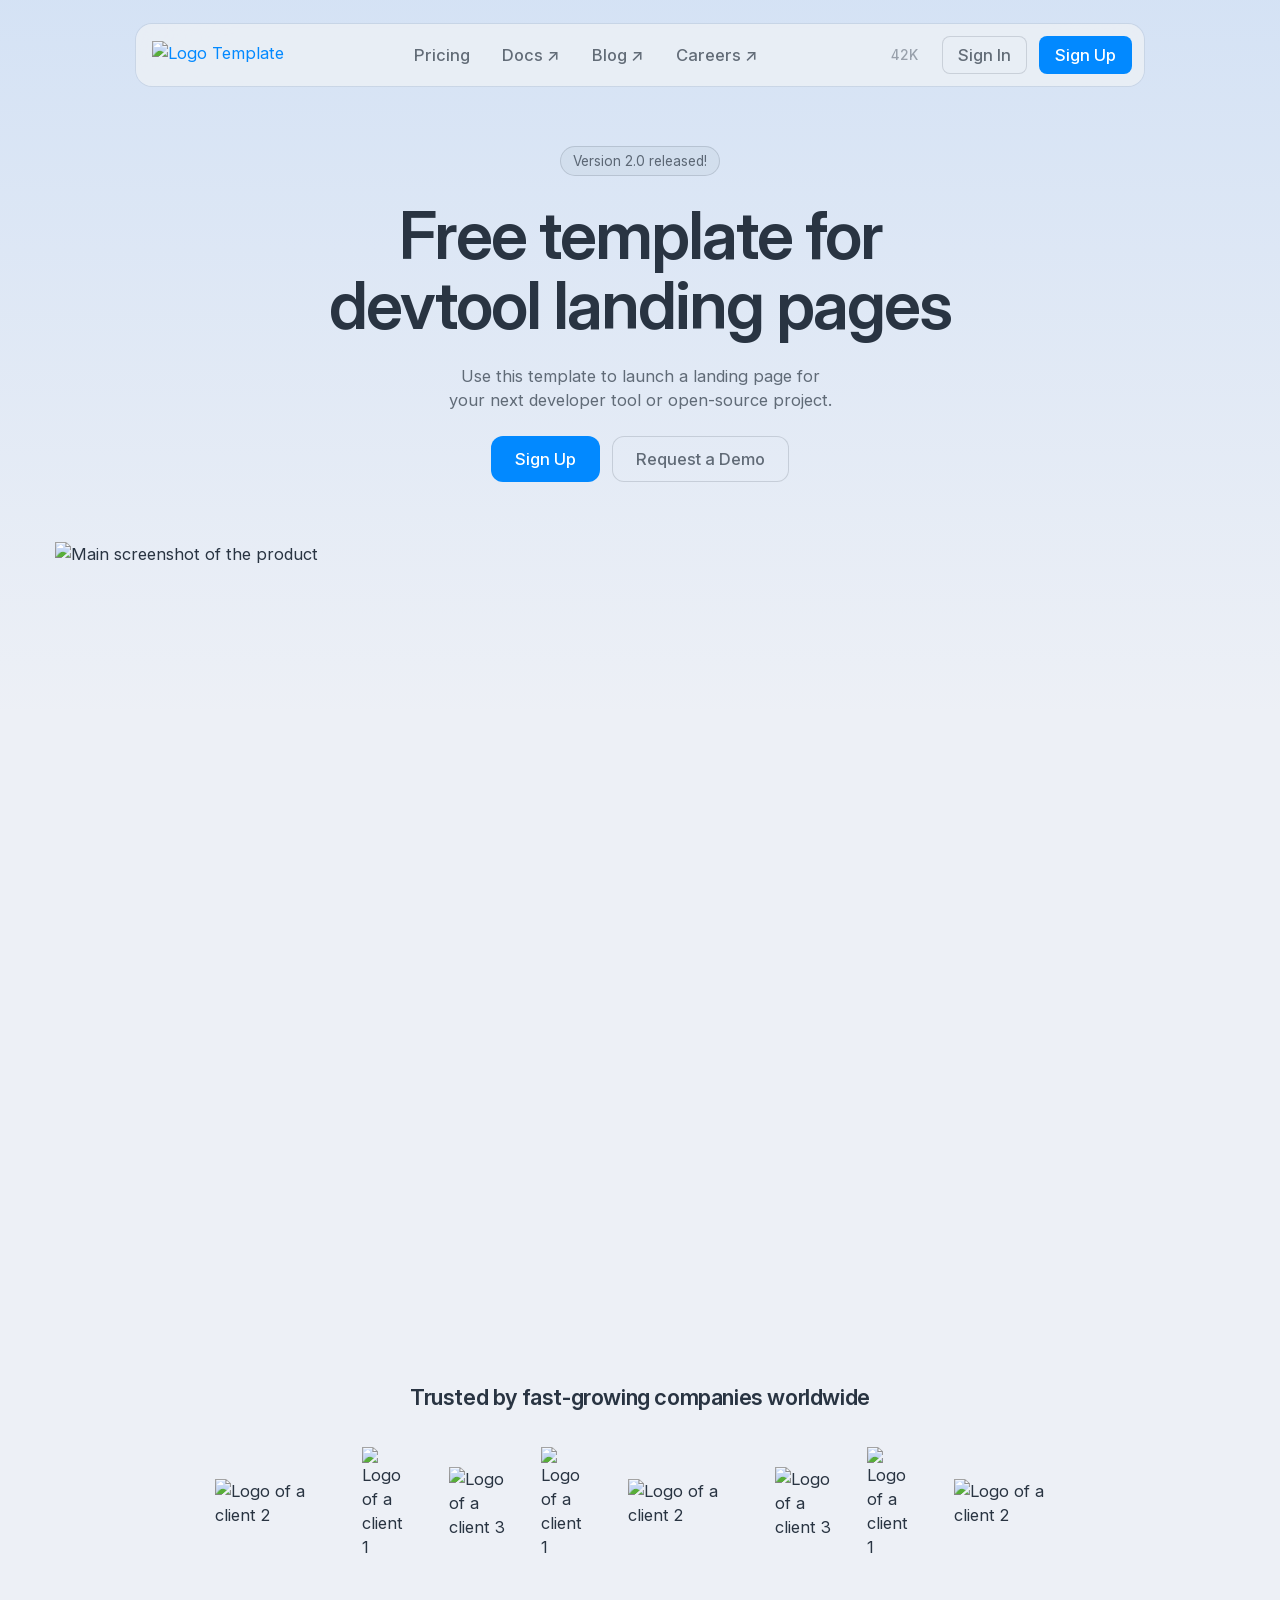
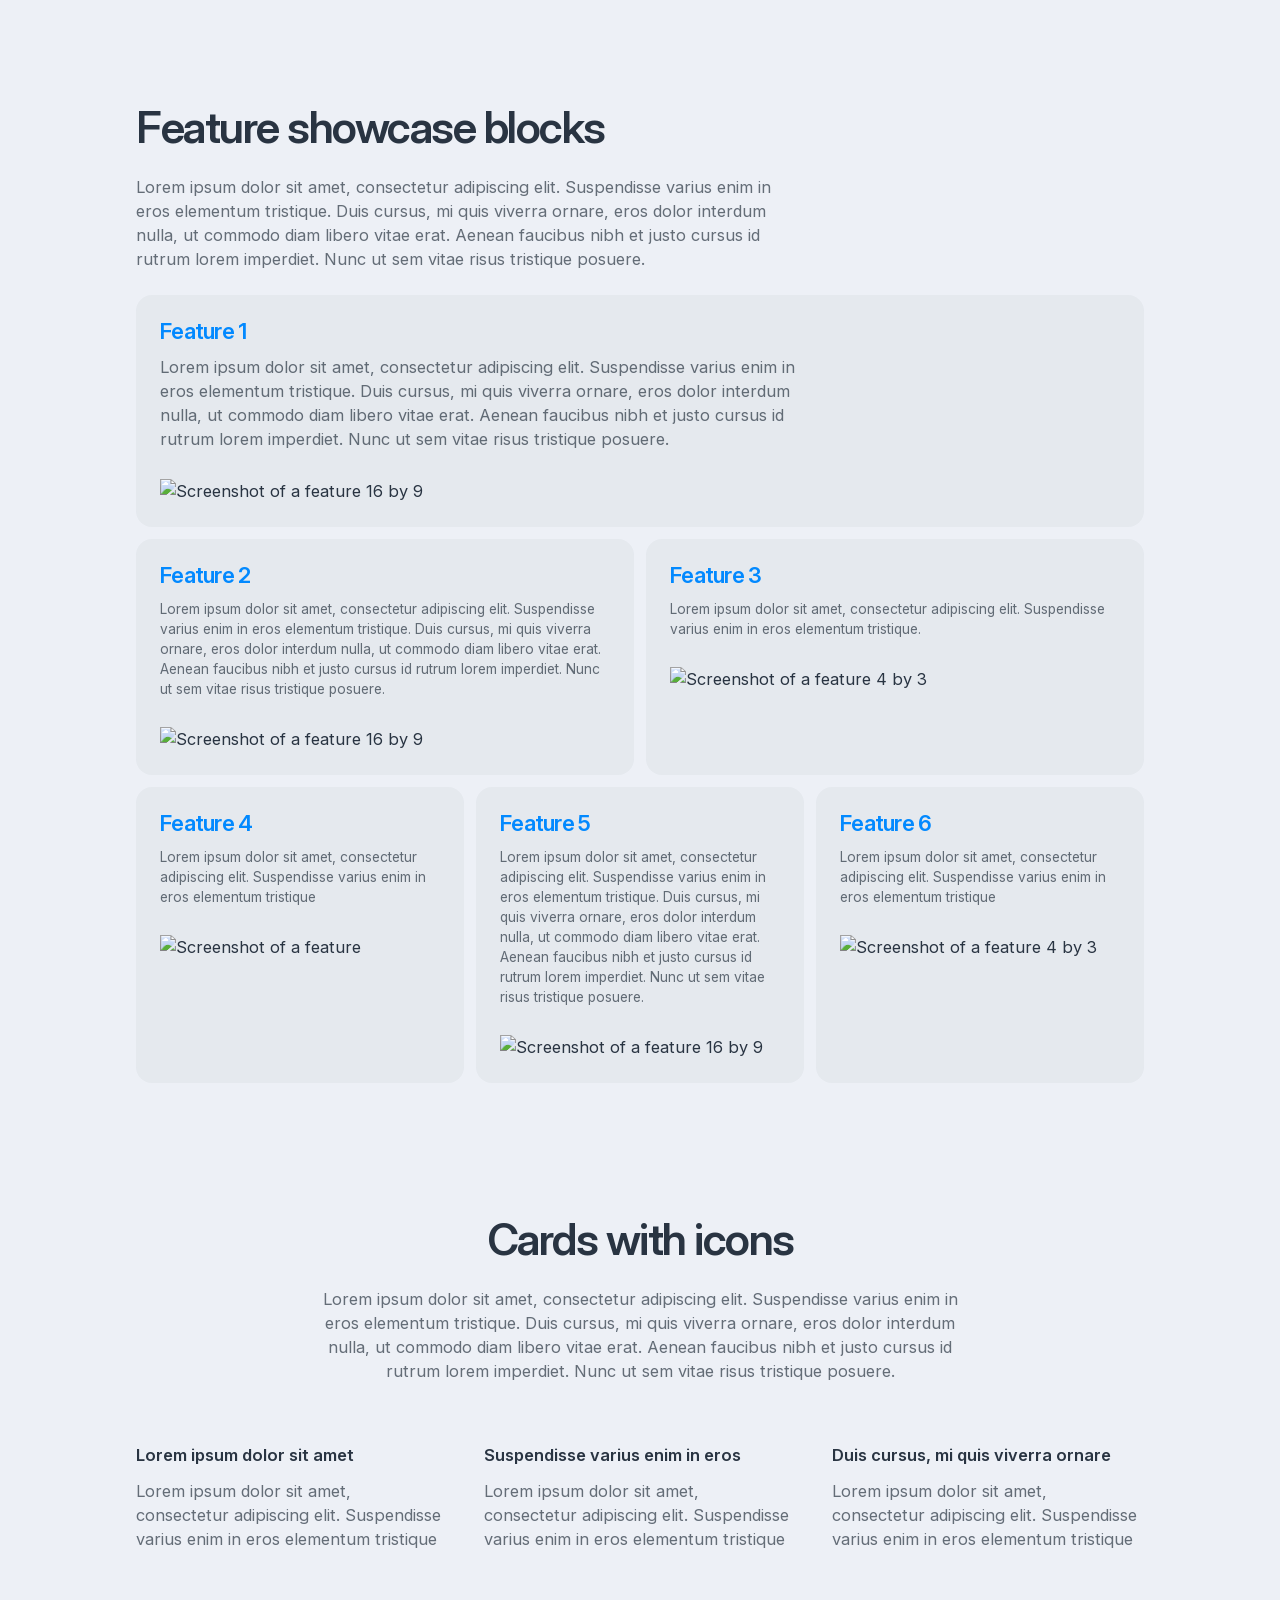
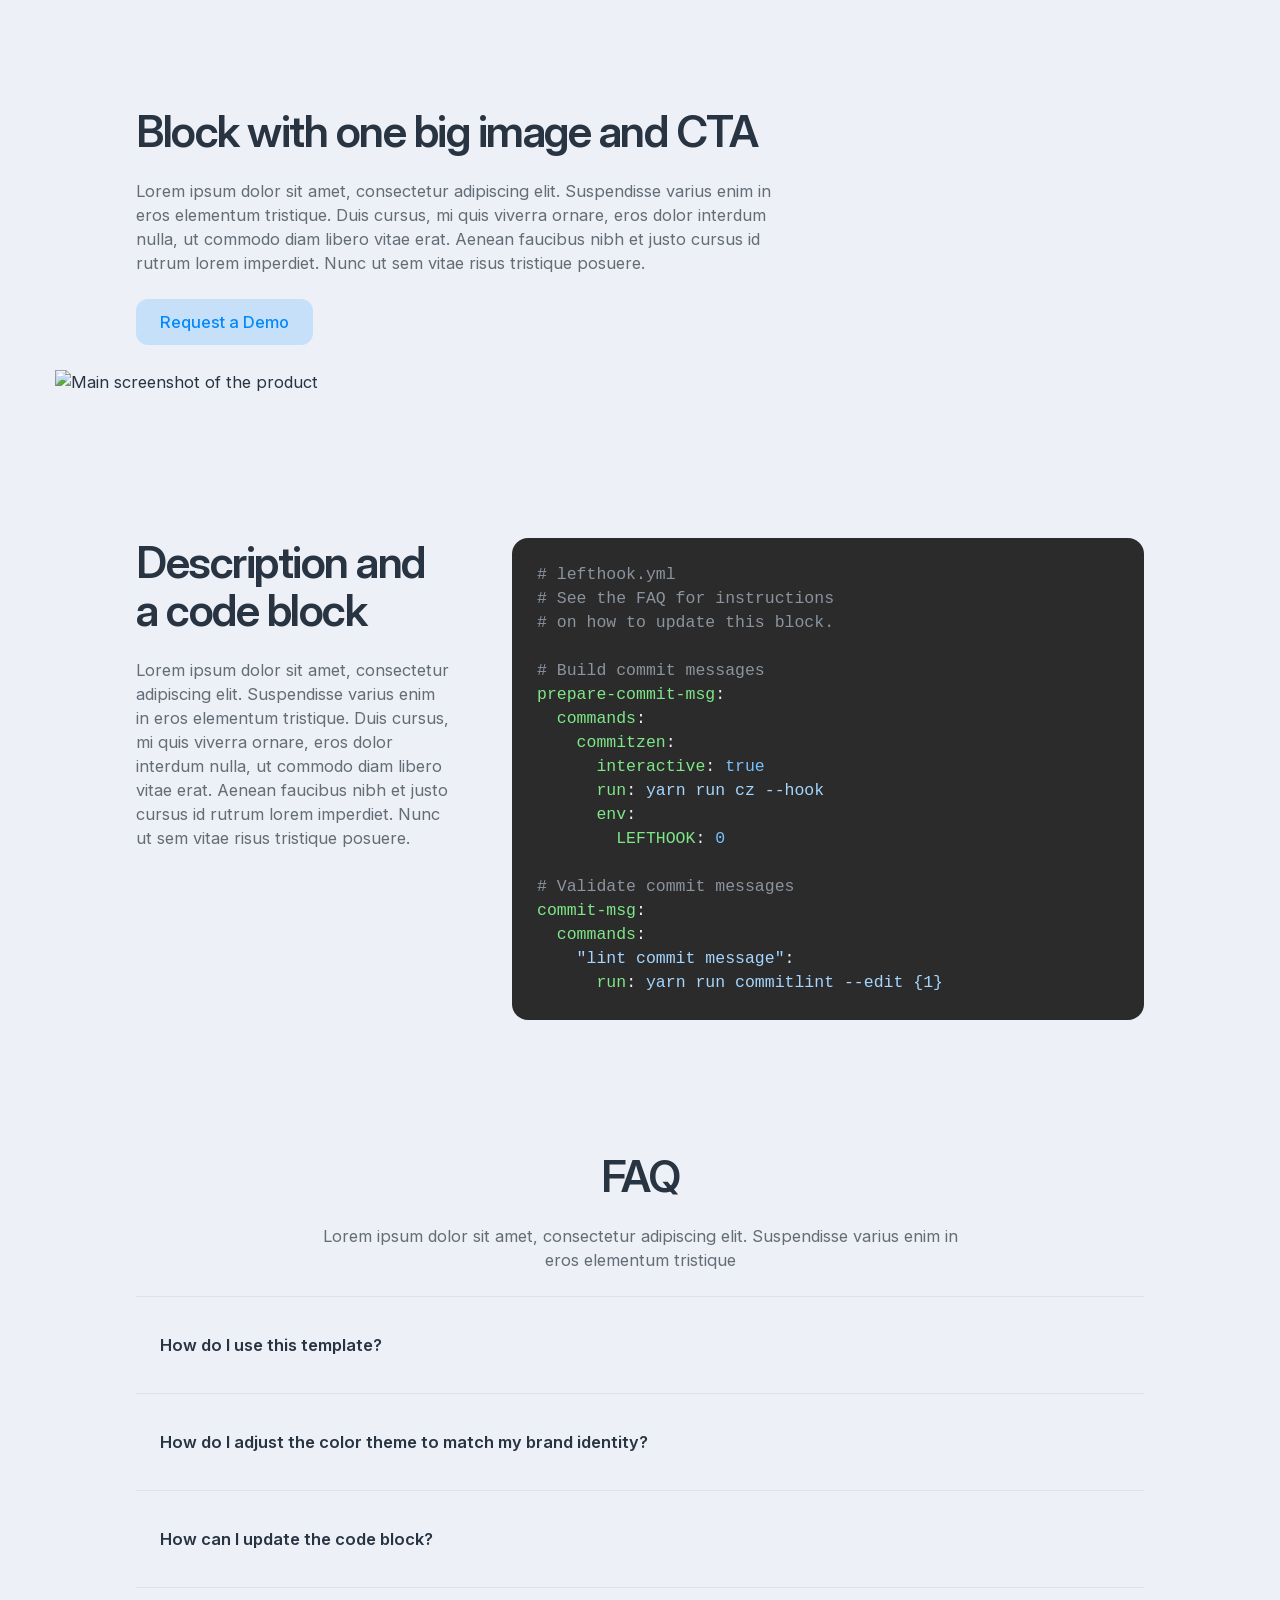
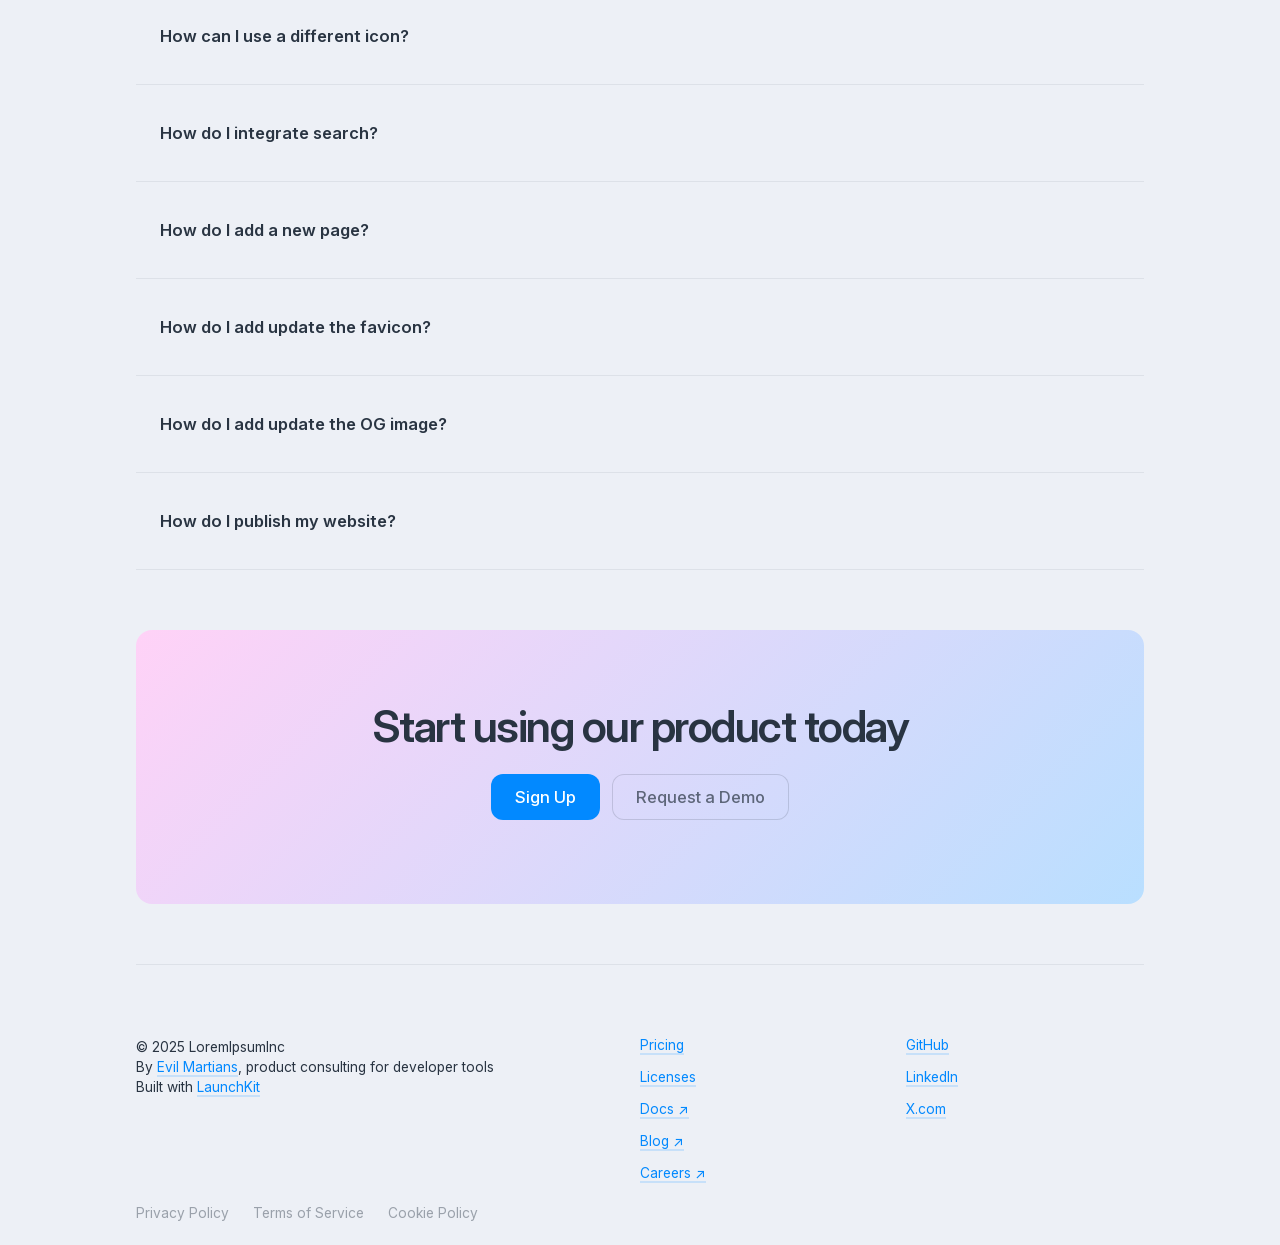
==== commit 9f8d7b97: "Add item to the FAQ" ====
--- a/index.html
+++ b/index.html
@@ -432,6 +432,27 @@
 
           <details class="accordion-item" name="faq">
             <summary class="accordion-toggle">
+              <p class="paragraph m bold">How do I integrate search?</p>
+              <span class="accordion-chevron fa-solid fa-chevron-down"></span>
+            </summary>
+            <div class="accordion-content">
+              <p>
+                To integrate search into your documentation:
+              </p>
+              <ol role="list">
+                <li>
+                  Go to <a href="https://docsearch.algolia.com/" target="_blank">docsearch.algolia.com</a>, sign up, and
+                  set up your documentation database.
+                </li>
+                <li>
+                  Go to <span class="inline-code">src/js/config.js</span> and replace credentials with yours
+                </li>
+              </ol>
+            </div>
+          </details>
+
+          <details class="accordion-item" name="faq">
+            <summary class="accordion-toggle">
               <p class="paragraph m bold">How do I add a new page?</p>
               <span class="accordion-chevron fa-solid fa-chevron-down"></span>
             </summary>
